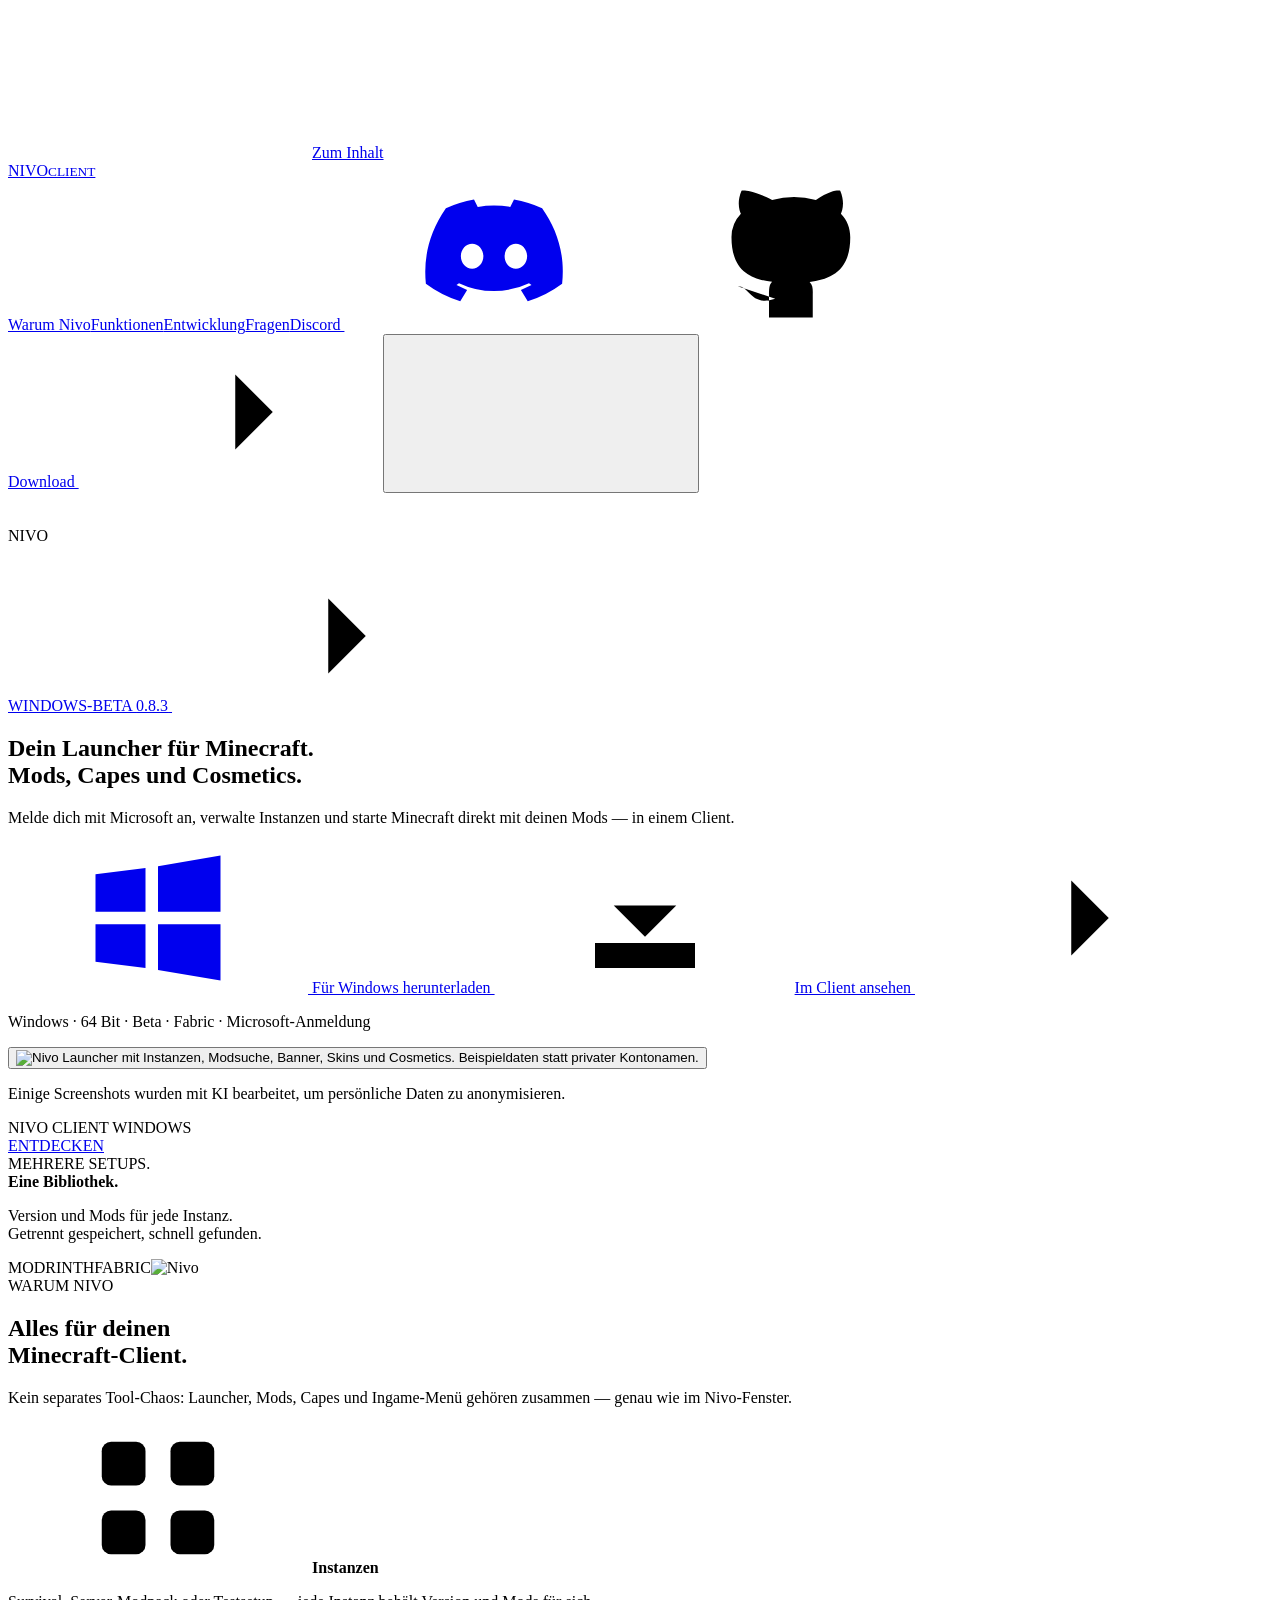
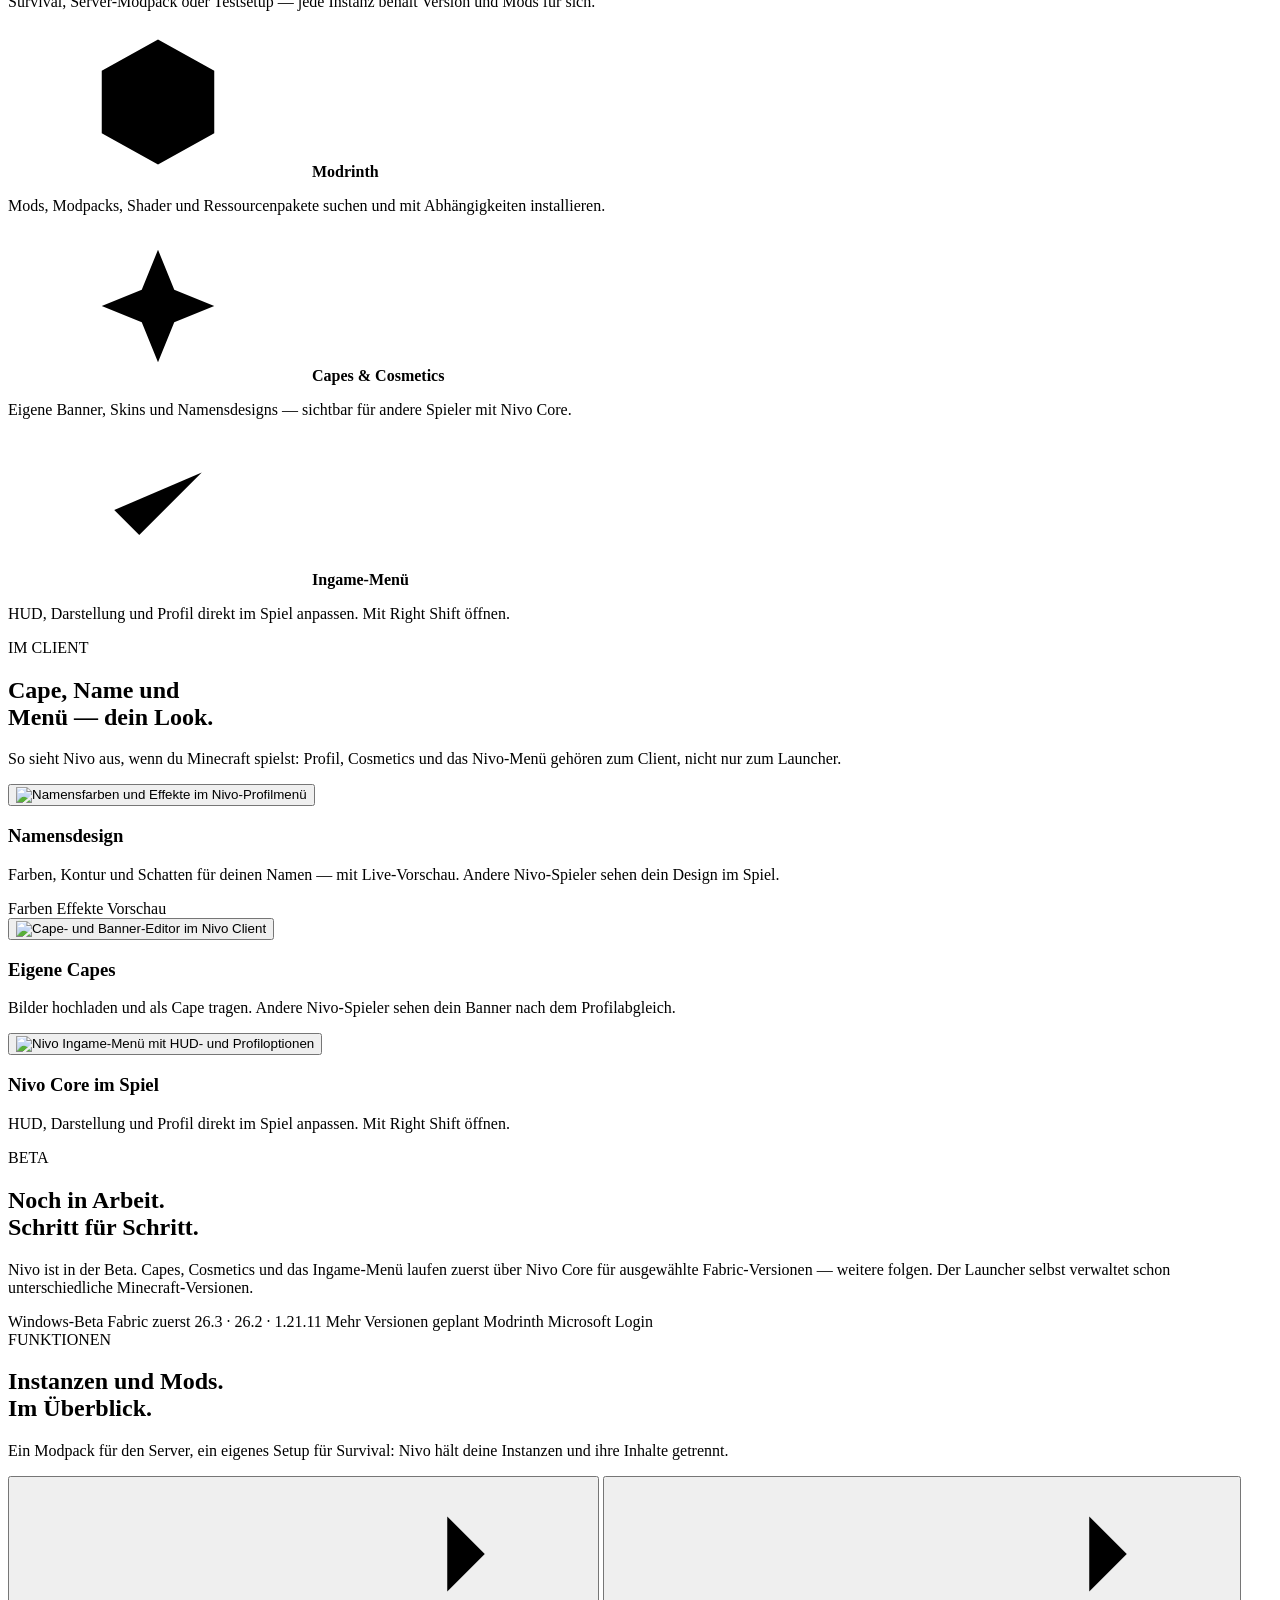
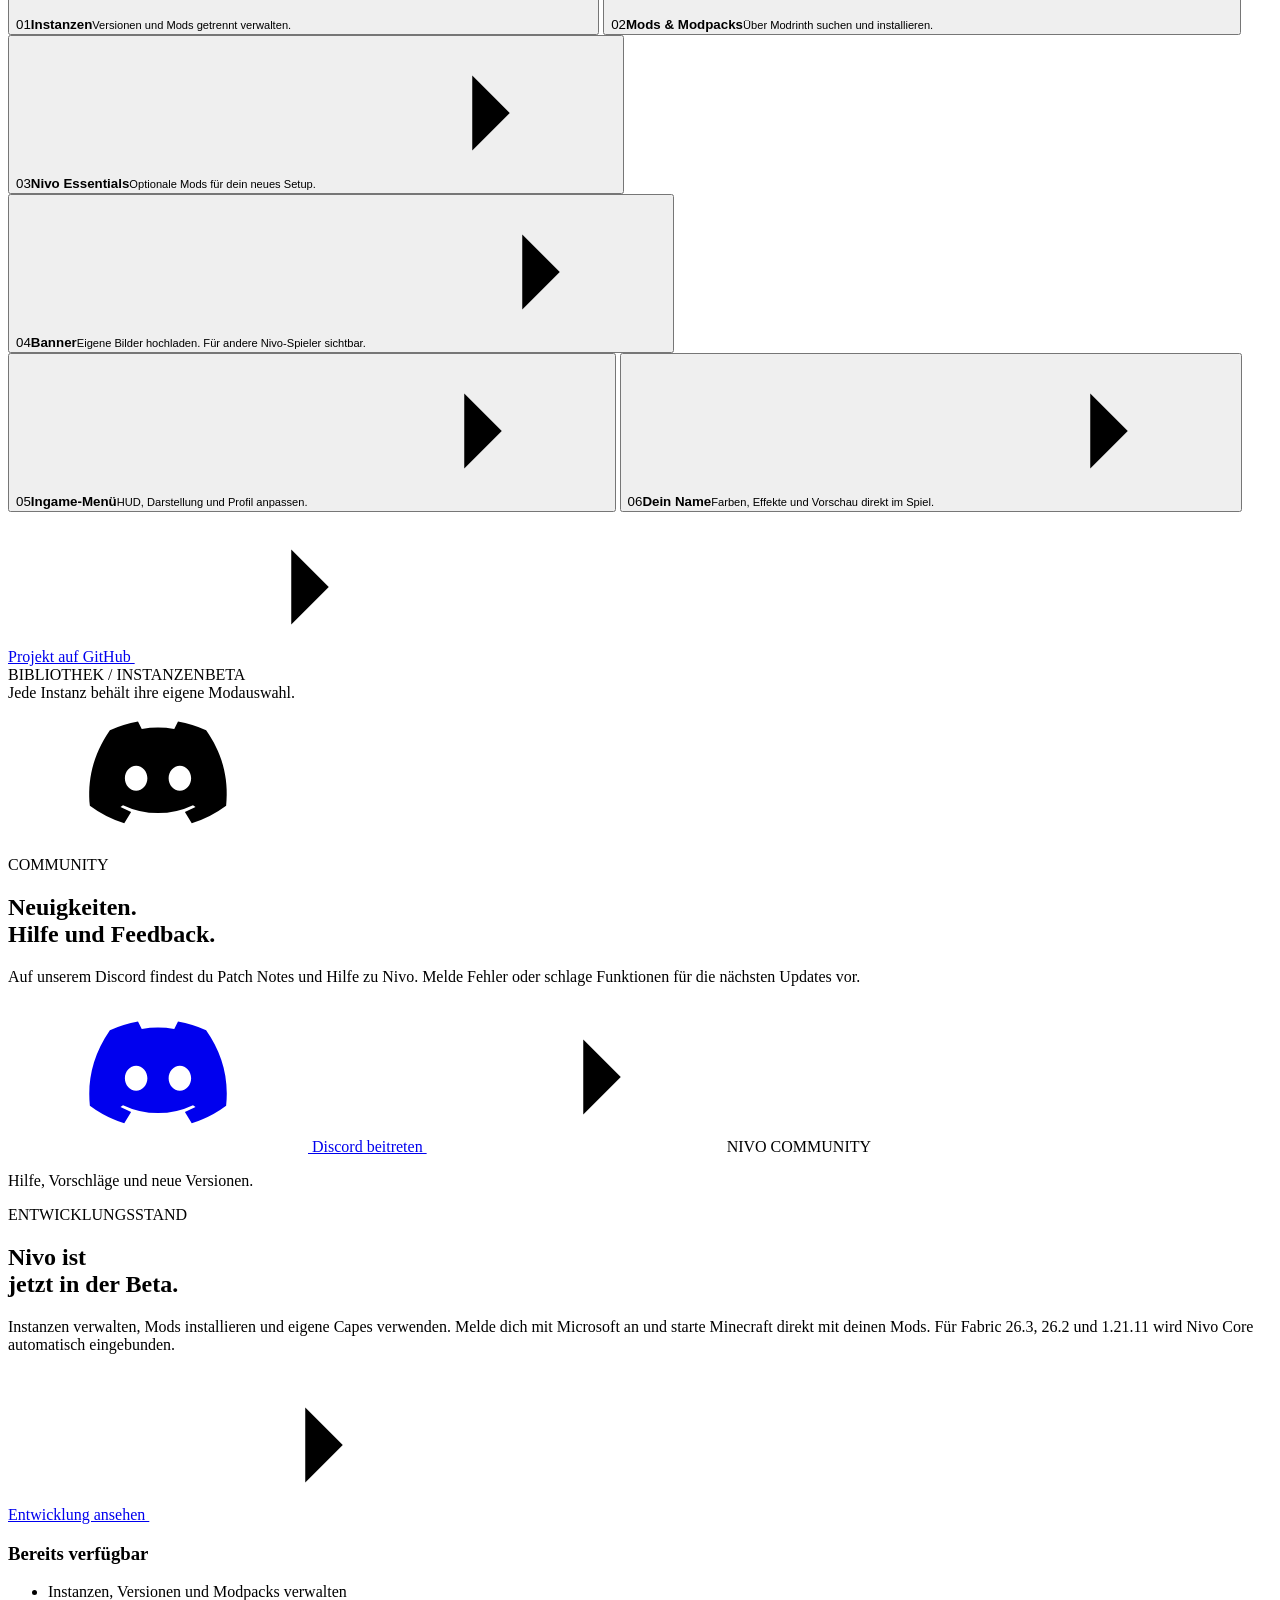
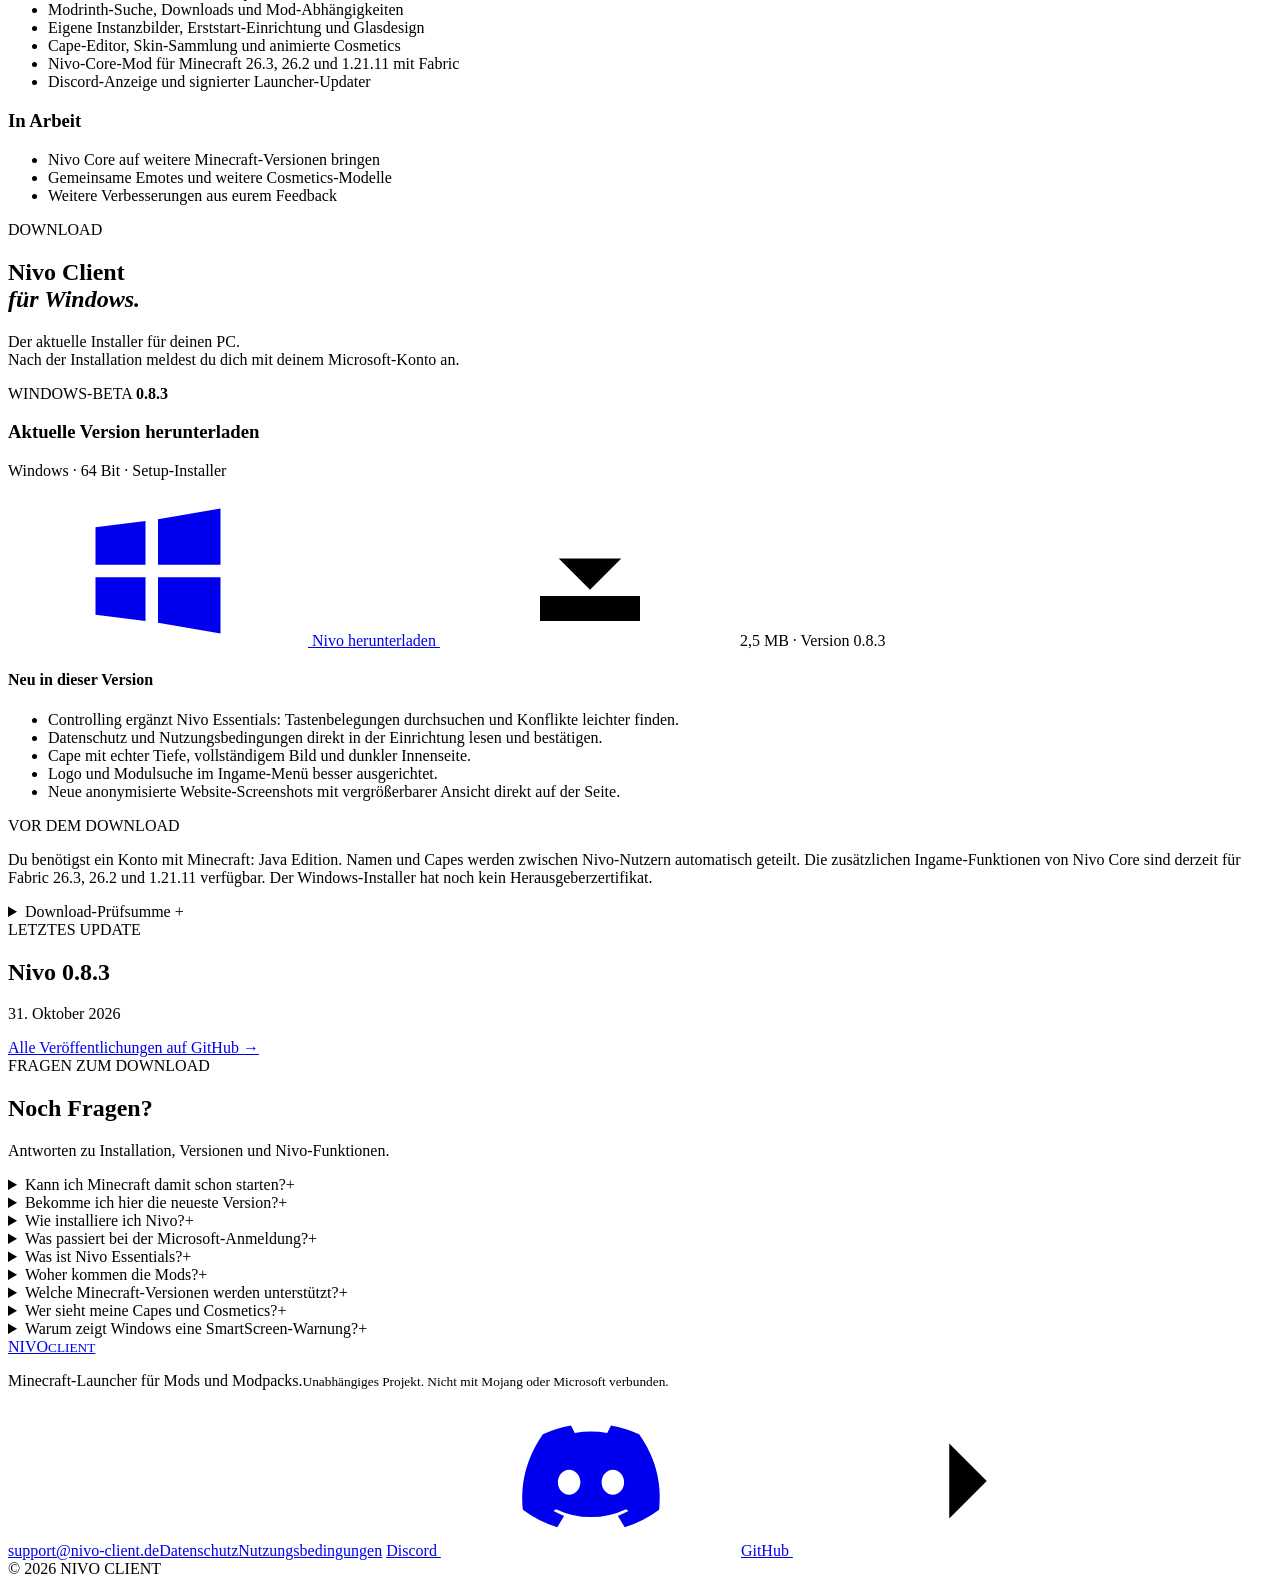
==== website/index.html @ 27303582 "Prepare Nivo 0.8.3 and update renamed GitHub connections" ====
<!DOCTYPE html><html lang="de"><head>
    <meta charset="utf-8">
    <meta name="viewport" content="width=device-width, initial-scale=1">
    <meta name="theme-color" content="#0b0d12">
    <title>Nivo Client – Kostenloser Minecraft Launcher</title>
    <link rel="canonical" href="https://nivo-client.de/">
    <meta property="og:url" content="https://nivo-client.de/">
    <meta name="description" content="Minecraft starten. Mods, Capes und Cosmetics in einem Client. Lade die aktuelle Windows-Beta von Nivo Client herunter.">
    <meta property="og:title" content="Nivo Client – Kostenloser Minecraft Launcher">
    <meta property="og:description" content="Instanzen, Mods, Capes und Cosmetics in einer Desktop-App. Minecraft direkt starten und dein Profil anpassen.">
    <meta property="og:type" content="website">
    <meta property="og:site_name" content="Nivo Client">
    <script type="application/ld+json">{"@context": "https://schema.org", "@type": "WebSite", "name": "Nivo Client", "alternateName": "Nivo", "url": "https://nivo-client.de/"}</script>
    <link rel="icon" href="/assets/favicon.png" type="image/png" sizes="96x96">
    <link rel="apple-touch-icon" href="/assets/apple-touch-icon.png">
    <link rel="stylesheet" href="/style.css?v=themefix-20261104-2">
    <link rel="stylesheet" href="/community.css?v=themefix-20261104-2">
    <script src="/app.js?v=themefix-20261104-2" defer=""></script>
    <link rel="stylesheet" href="/nivo.css?v=themefix-20261104-2">
  </head>
  <body>
    <svg class="svg-definitions" xmlns="http://www.w3.org/2000/svg" aria-hidden="true">
      <defs>
        <symbol id="i-arrow" viewBox="0 0 24 24">
          <path d="M5 12h14m-6-6 6 6-6 6"></path>
        </symbol>
        <symbol id="i-download" viewBox="0 0 24 24">
          <path d="M12 3v12m-5-5 5 5 5-5M4 16v4h16v-4"></path>
        </symbol>
        <symbol id="i-grid" viewBox="0 0 24 24">
          <rect x="3" y="3" width="7" height="7" rx="1.5"></rect>
          <rect x="14" y="3" width="7" height="7" rx="1.5"></rect>
          <rect x="3" y="14" width="7" height="7" rx="1.5"></rect>
          <rect x="14" y="14" width="7" height="7" rx="1.5"></rect>
        </symbol>
        <symbol id="i-cube" viewBox="0 0 24 24">
          <path d="m12 2 9 5v10l-9 5-9-5V7l9-5Zm0 10L3 7m9 5 9-5m-9 5v10M7 4.8l9 5.2"></path>
        </symbol>
        <symbol id="i-spark" viewBox="0 0 24 24">
          <path d="m12 3 2.6 6.4L21 12l-6.4 2.6L12 21l-2.6-6.4L3 12l6.4-2.6L12 3Z"></path>
        </symbol>
        <symbol id="i-check" viewBox="0 0 24 24">
          <path d="m5 12 4 4L19 6"></path>
        </symbol>
        <symbol id="i-copy" viewBox="0 0 24 24">
          <rect x="8" y="8" width="12" height="13" rx="2"></rect>
          <path d="M16 8V3H3v13h5"></path>
        </symbol>
        <symbol id="i-github" viewBox="0 0 24 24">
          <path d="M9 19c-4 1.3-4-2-6-2m12 5v-3.4c0-1 .1-1.7-.5-2.3 3.2-.4 6.5-1.6 6.5-7.1 0-1.5-.5-2.8-1.5-3.8.2-.4.7-1.8-.1-3.7 0 0-1.2-.4-3.9 1.5a13 13 0 0 0-7 0C4.8 1.3 3.6 1.7 3.6 1.7c-.8 1.9-.3 3.3-.1 3.7A5.4 5.4 0 0 0 2 9.2c0 5.5 3.3 6.7 6.5 7.1-.5.5-.5 1.2-.5 2.3V22"></path>
        </symbol>
        <symbol id="i-windows" viewBox="0 0 24 24">
          <path d="m2 5 8-1v7H2V5Zm10-1.3L22 2v9H12V3.7ZM2 13h8v7l-8-1v-6Zm10 0h10v9l-10-1.7V13Z" fill="currentColor" stroke="none"></path>
        </symbol>
        <symbol id="i-community" viewBox="0 0 24 24"><path fill="currentColor" stroke="none" d="M19.7 4.5a18.4 18.4 0 0 0-4.5-1.4l-.6 1.2a16.8 16.8 0 0 0-5.2 0l-.6-1.2a18.3 18.3 0 0 0-4.5 1.4C1.5 8.6.7 12.6 1.1 16.6a18 18 0 0 0 5.5 2.8l1.1-1.8-1.7-.8.4-.3a13 13 0 0 0 11.2 0l.4.3-1.7.8 1.1 1.8a18 18 0 0 0 5.5-2.8c.5-4.7-.8-8.7-3.2-12.1ZM8.5 14.2c-1 0-1.8-.9-1.8-2s.8-2 1.8-2 1.8.9 1.8 2-.8 2-1.8 2Zm7 0c-1 0-1.8-.9-1.8-2s.8-2 1.8-2 1.8.9 1.8 2-.8 2-1.8 2Z"></path></symbol>
        <symbol id="i-menu" viewBox="0 0 24 24">
          <path d="M4 6h16M4 12h16M4 18h16"></path>
        </symbol>
      </defs>
    </svg>
    <a class="skip-link" href="#main">Zum Inhalt</a>
    <header class="nav-shell">
      <nav class="nav" aria-label="Hauptnavigation">
        <a href="#" class="brand" aria-label="Nivo Client Startseite"><img src="/assets/nivo.svg" alt=""><span>NIVO<small>CLIENT</small></span></a>
        <div class="nav-links" id="nav-links">
          <a href="#warum">Warum Nivo</a><a href="#einblicke">Funktionen</a><a href="#entwicklung">Entwicklung</a><a href="#fragen">Fragen</a><a class="discord-nav" href="https://discord.gg/YBmWn3EeKz" target="_blank" rel="noreferrer">Discord <svg><use href="#i-community"></use></svg></a><a class="github-nav" href="https://github.com/Jonas-404x/Nivo-Client" target="_blank" rel="noreferrer" aria-label="Nivo auf GitHub"><svg><use href="#i-github"></use></svg></a>
        </div>
        <a class="nav-download" href="#download">Download <svg><use href="#i-arrow"></use></svg></a>
        <button class="menu-toggle" aria-label="Menü öffnen" aria-expanded="false" aria-controls="nav-links">
          <svg><use href="#i-menu"></use></svg>
        </button>
      </nav>
    </header>
    <main id="main">
      <section class="hero" aria-labelledby="hero-title">
        <div class="hero-landscape" aria-hidden="true">
          <img src="/assets/alpine-dusk.webp" alt="" fetchpriority="high">
        </div>
        <div class="hero-grid wrap">
          <div class="hero-copy">
            <p class="hero-brand" aria-hidden="true"><img src="/assets/nivo.svg" alt=""><span>NIVO</span></p>
            <a class="eyebrow release-link" href="#entwicklung"><span class="live-dot"></span> WINDOWS-BETA
              <span class="eyebrow-divider"></span>
              <span data-release-version="">0.8.3</span>
              <svg><use href="#i-arrow"></use></svg></a>
            <h1 id="hero-title">
              Dein Launcher für Minecraft.<br><span>Mods, Capes und Cosmetics.</span>
            </h1>
            <p class="hero-description">
              Melde dich mit Microsoft an, verwalte Instanzen und starte Minecraft
              direkt mit deinen Mods — in einem Client.
            </p>
            <div class="hero-actions">
              <a class="button primary" href="/downloads/Nivo-Client-Setup.exe" download=""><svg><use href="#i-windows"></use></svg> Für Windows
                herunterladen <svg><use href="#i-download"></use></svg></a><a class="text-link" href="#client">Im Client ansehen <svg><use href="#i-arrow"></use></svg></a>
            </div>
            <p class="hero-note">
              Windows · 64 Bit ·
              <span>Beta · Fabric · Microsoft-Anmeldung</span>
            </p>
          </div>
          <div class="product-stage">
            <button type="button" class="product-screenshot" data-enlarge="" aria-label="Launcher-Screenshot vergrößern"><img src="/assets/launcher-overview-081.png" alt="Nivo Launcher mit Instanzen, Modsuche, Banner, Skins und Cosmetics. Beispieldaten statt privater Kontonamen." width="1536" height="1024" fetchpriority="high"></button>
            <p class="image-disclosure">Einige Screenshots wurden mit KI bearbeitet, um persönliche Daten zu anonymisieren.</p>
            <div class="stage-caption">
              <span></span> NIVO CLIENT <span>WINDOWS</span>
            </div>
          </div>
        </div>
        <a class="scroll-cue" href="#warum" aria-label="Mehr über Nivo erfahren"><span></span> ENTDECKEN</a>
      </section>

      <section class="intro-strip wrap" aria-label="Nivo auf einen Blick">
        <span>MEHRERE SETUPS.<br><strong>Eine Bibliothek.</strong></span>
        <p>
          Version und Mods für jede Instanz.<br>Getrennt gespeichert, schnell
          gefunden.
        </p>
        <div class="strip-brands">
          <span>MODRINTH</span><i></i><span>FABRIC</span><i></i><img src="/assets/nivo.svg" alt="Nivo">
        </div>
      </section>

      <section class="why-section wrap" id="warum" aria-labelledby="why-title">
        <div class="section-heading">
          <span class="section-kicker">WARUM NIVO</span>
          <h2 id="why-title">Alles für deinen<br><span>Minecraft-Client.</span></h2>
          <p>
            Kein separates Tool-Chaos: Launcher, Mods, Capes und Ingame-Menü
            gehören zusammen — genau wie im Nivo-Fenster.
          </p>
        </div>
        <div class="why-grid">
          <article class="why-card">
            <svg><use href="#i-grid"></use></svg>
            <strong>Instanzen</strong>
            <p>Survival, Server-Modpack oder Testsetup — jede Instanz behält Version und Mods für sich.</p>
          </article>
          <article class="why-card">
            <svg><use href="#i-cube"></use></svg>
            <strong>Modrinth</strong>
            <p>Mods, Modpacks, Shader und Ressourcenpakete suchen und mit Abhängigkeiten installieren.</p>
          </article>
          <article class="why-card">
            <svg><use href="#i-spark"></use></svg>
            <strong>Capes &amp; Cosmetics</strong>
            <p>Eigene Banner, Skins und Namensdesigns — sichtbar für andere Spieler mit Nivo Core.</p>
          </article>
          <article class="why-card">
            <svg><use href="#i-check"></use></svg>
            <strong>Ingame-Menü</strong>
            <p>HUD, Darstellung und Profil direkt im Spiel anpassen. Mit Right Shift öffnen.</p>
          </article>
        </div>
      </section>

      <section class="identity-section wrap" id="client" aria-labelledby="identity-title">
        <div class="section-heading">
          <span class="section-kicker">IM CLIENT</span>
          <h2 id="identity-title">Cape, Name und<br><span>Menü — dein Look.</span></h2>
          <p>
            So sieht Nivo aus, wenn du Minecraft spielst: Profil, Cosmetics und
            das Nivo-Menü gehören zum Client, nicht nur zum Launcher.
          </p>
        </div>
        <div class="identity-grid">
          <article class="identity-main">
            <button type="button" data-enlarge aria-label="Namensdesign-Screenshot vergrößern">
              <img src="/assets/profile-082.png" alt="Namensfarben und Effekte im Nivo-Profilmenü" width="1671" height="941" loading="lazy">
            </button>
            <div class="identity-copy">
              <h3>Namensdesign</h3>
              <p>Farben, Kontur und Schatten für deinen Namen — mit Live-Vorschau. Andere Nivo-Spieler sehen dein Design im Spiel.</p>
              <div class="identity-tags">
                <span class="pill">Farben</span>
                <span class="pill">Effekte</span>
                <span class="pill">Vorschau</span>
              </div>
            </div>
          </article>
          <div class="identity-side">
            <article class="identity-tile">
              <button type="button" data-enlarge aria-label="Banner-Screenshot vergrößern">
                <img src="/assets/banner-082.png" alt="Cape- und Banner-Editor im Nivo Client" width="1530" height="1028" loading="lazy">
              </button>
              <div class="identity-copy">
                <h3>Eigene Capes</h3>
                <p>Bilder hochladen und als Cape tragen. Andere Nivo-Spieler sehen dein Banner nach dem Profilabgleich.</p>
              </div>
            </article>
            <article class="identity-tile">
              <button type="button" data-enlarge aria-label="Ingame-Menü vergrößern">
                <img src="/assets/ingame-082.png" alt="Nivo Ingame-Menü mit HUD- und Profiloptionen" width="2550" height="1436" loading="lazy">
              </button>
              <div class="identity-copy">
                <h3>Nivo Core im Spiel</h3>
                <p>HUD, Darstellung und Profil direkt im Spiel anpassen. Mit Right Shift öffnen.</p>
              </div>
            </article>
          </div>
        </div>
      </section>

      <section class="versions-section wrap" id="versionen" aria-labelledby="versions-title">
        <div class="versions-panel">
          <div>
            <span class="section-kicker">BETA</span>
            <h2 id="versions-title">Noch in Arbeit.<br><span>Schritt für Schritt.</span></h2>
            <p>
              Nivo ist in der Beta. Capes, Cosmetics und das Ingame-Menü laufen
              zuerst über Nivo Core für ausgewählte Fabric-Versionen — weitere
              folgen. Der Launcher selbst verwaltet schon unterschiedliche Minecraft-Versionen.
            </p>
          </div>
          <div class="version-pills" aria-label="Aktueller Stand">
            <span class="pill">Windows-Beta</span>
            <span class="pill">Fabric zuerst</span>
            <span class="pill">26.3 · 26.2 · 1.21.11</span>
            <span class="pill">Mehr Versionen geplant</span>
            <span class="pill">Modrinth</span>
            <span class="pill">Microsoft Login</span>
          </div>
        </div>
      </section>

      <section class="feature-section wrap" id="einblicke" aria-labelledby="feature-title">
        <div class="section-heading">
          <span class="section-kicker">FUNKTIONEN</span>
          <h2 id="feature-title">
            Instanzen und Mods.<br><span>Im Überblick.</span>
          </h2>
          <p>
            Ein Modpack für den Server, ein eigenes Setup für Survival: Nivo
            hält deine Instanzen und ihre Inhalte getrennt.
          </p>
        </div>
        <div class="feature-workspace">
          <div class="feature-controls" role="tablist" aria-label="Nivo-Funktionen">
            <button class="feature-tab active" role="tab" aria-selected="true" id="tab-instances" aria-controls="feature-panel" data-feature="instances">
              <span class="feature-number">01</span><span><strong>Instanzen</strong><small>Versionen und Mods getrennt verwalten.</small></span><svg><use href="#i-arrow"></use></svg>
            </button>
            <button class="feature-tab" role="tab" aria-selected="false" tabindex="-1" id="tab-mods" aria-controls="feature-panel" data-feature="mods">
              <span class="feature-number">02</span><span><strong>Mods &amp; Modpacks</strong><small>Über Modrinth suchen und installieren.</small></span><svg><use href="#i-arrow"></use></svg>
            </button>
            <button class="feature-tab" role="tab" aria-selected="false" tabindex="-1" id="tab-essentials" aria-controls="feature-panel" data-feature="essentials">
              <span class="feature-number">03</span><span><strong>Nivo Essentials</strong><small>Optionale Mods für dein neues Setup.</small></span><svg><use href="#i-arrow"></use></svg>
            </button>
            <button class="feature-tab" role="tab" aria-selected="false" tabindex="-1" id="tab-banners" aria-controls="feature-panel" data-feature="banners"><span class="feature-number">04</span><span><strong>Banner</strong><small>Eigene Bilder hochladen. Für andere Nivo-Spieler sichtbar.</small></span><svg><use href="#i-arrow"></use></svg></button>
            <button class="feature-tab" role="tab" aria-selected="false" tabindex="-1" id="tab-ingame" aria-controls="feature-panel" data-feature="ingame"><span class="feature-number">05</span><span><strong>Ingame-Menü</strong><small>HUD, Darstellung und Profil anpassen.</small></span><svg><use href="#i-arrow"></use></svg></button>
            <button class="feature-tab" role="tab" aria-selected="false" tabindex="-1" id="tab-profile" aria-controls="feature-panel" data-feature="profile"><span class="feature-number">06</span><span><strong>Dein Name</strong><small>Farben, Effekte und Vorschau direkt im Spiel.</small></span><svg><use href="#i-arrow"></use></svg></button>
            <a class="text-link feature-github" href="https://github.com/Jonas-404x/Nivo-Client" target="_blank" rel="noreferrer">Projekt auf GitHub <svg><use href="#i-arrow"></use></svg></a>
          </div>
          <div class="feature-panel" id="feature-panel" role="tabpanel" aria-labelledby="tab-instances" tabindex="0">
            <div class="panel-top">
              <span class="live-dot"></span><span id="panel-breadcrumb">BIBLIOTHEK / INSTANZEN</span><span class="panel-tag">BETA</span>
            </div>
            <div class="panel-content" id="panel-content"></div>
            <div class="panel-footer">
              <span class="status-dot"></span><span id="panel-footer-text">Jede Instanz behält ihre eigene Modauswahl.</span><img src="/assets/nivo.svg" alt="">
            </div>
          </div>
        </div>
      </section>

      <section class="community wrap" id="community" aria-labelledby="community-title">
        <div class="community-orbit" aria-hidden="true">
          <svg><use href="#i-community"></use></svg><span></span><i></i>
        </div>
        <div class="community-copy">
          <span class="section-kicker">COMMUNITY</span>
          <h2 id="community-title">
            Neuigkeiten.<br><span>Hilfe und Feedback.</span>
          </h2>
          <p>
            Auf unserem Discord findest du Patch Notes und Hilfe zu Nivo.
            Melde Fehler oder schlage Funktionen für die nächsten Updates vor.
          </p>
        </div>
        <div class="community-actions">
          <a class="button primary discord-cta" href="https://discord.gg/YBmWn3EeKz" target="_blank" rel="noreferrer"><svg><use href="#i-community"></use></svg> Discord beitreten
            <svg><use href="#i-arrow"></use></svg></a><span>NIVO COMMUNITY</span>
          <p>Hilfe, Vorschläge und neue Versionen.</p>
        </div>
      </section>

      <section class="development wrap" id="entwicklung" aria-labelledby="development-title">
        <div class="development-intro">
          <span class="section-kicker">ENTWICKLUNGSSTAND</span>
          <h2 id="development-title">
            Nivo ist<br><span>jetzt in der Beta.</span>
          </h2>
          <p>
            Instanzen verwalten, Mods installieren und eigene Capes verwenden.
            Melde dich mit Microsoft an und starte Minecraft direkt mit deinen Mods.
            Für Fabric 26.3, 26.2 und 1.21.11 wird Nivo Core automatisch eingebunden.
          </p>
          <a class="text-link" href="https://github.com/Jonas-404x/Nivo-Client" target="_blank" rel="noreferrer">Entwicklung ansehen <svg><use href="#i-arrow"></use></svg></a>
        </div>
        <div class="development-status">
          <div class="status-group">
            <h3><span class="status-dot"></span> Bereits verfügbar</h3>
            <ul>
              <li>Instanzen, Versionen und Modpacks verwalten</li>
              <li>Modrinth-Suche, Downloads und Mod-Abhängigkeiten</li>
              <li>Eigene Instanzbilder, Erststart-Einrichtung und Glasdesign</li>
              <li>Cape-Editor, Skin-Sammlung und animierte Cosmetics</li>
              <li>Nivo-Core-Mod für Minecraft 26.3, 26.2 und 1.21.11 mit Fabric</li>
              <li>Discord-Anzeige und signierter Launcher-Updater</li>
            </ul>
          </div>
          <div class="status-group upcoming">
            <h3><span class="pending-dot"></span> In Arbeit</h3>
            <ul>
              <li>Nivo Core auf weitere Minecraft-Versionen bringen</li>
              <li>Gemeinsame Emotes und weitere Cosmetics-Modelle</li>
              <li>Weitere Verbesserungen aus eurem Feedback</li>
            </ul>
          </div>
        </div>
      </section>

      <section class="download-section wrap" id="download" aria-labelledby="download-title">
        <div class="download-backdrop" aria-hidden="true"></div>
        <div class="download-copy">
          <img src="/assets/nivo.svg" alt="" class="download-mark"><span class="section-kicker">DOWNLOAD</span>
          <h2 id="download-title">Nivo Client<br><em>für Windows.</em></h2>
          <p>
            Der aktuelle Installer für deinen PC.<br>Nach der Installation
            meldest du dich mit deinem Microsoft-Konto an.
          </p>
        </div>
        <div class="download-details">
          <span class="download-release"><span class="live-dot"></span> WINDOWS-BETA
            <b data-release-version="">0.8.3</b></span>
          <h3>Aktuelle Version herunterladen</h3>
          <p>Windows · 64 Bit · Setup-Installer</p>
          <a class="button primary download-main" href="/downloads/Nivo-Client-Setup.exe" download=""><svg><use href="#i-windows"></use></svg> Nivo herunterladen
            <svg><use href="#i-download"></use></svg></a><span class="download-size" id="download-size">2,5 MB · Version 0.8.3</span>
          <div class="release-highlights">
            <h4>Neu in dieser Version</h4>
            <ul id="release-highlights"><li>Controlling ergänzt Nivo Essentials: Tastenbelegungen durchsuchen und Konflikte leichter finden.</li><li>Datenschutz und Nutzungsbedingungen direkt in der Einrichtung lesen und bestätigen.</li><li>Cape mit echter Tiefe, vollständigem Bild und dunkler Innenseite.</li><li>Logo und Modulsuche im Ingame-Menü besser ausgerichtet.</li><li>Neue anonymisierte Website-Screenshots mit vergrößerbarer Ansicht direkt auf der Seite.</li></ul>
          </div>
          <div class="alpha-note">
            <span>VOR DEM DOWNLOAD</span>
            <p>
              Du benötigst ein Konto mit Minecraft: Java Edition.
              Namen und Capes werden zwischen Nivo-Nutzern automatisch geteilt.
              Die zusätzlichen Ingame-Funktionen von Nivo Core sind derzeit für Fabric 26.3, 26.2 und 1.21.11 verfügbar.
              Der Windows-Installer hat noch kein Herausgeberzertifikat.
            </p>
          </div>
          <details class="checksum">
            <summary>Download-Prüfsumme <span>+</span></summary>
            <div class="details-body">
              <div class="details-body-inner">
                <p>SHA-256 des unveränderten Installers:</p>
                <code id="checksum-value">Wird geladen …</code><button id="copy-checksum" type="button">
                  <svg><use href="#i-copy"></use></svg> Prüfsumme kopieren</button><span id="copy-status" role="status" aria-live="polite"></span>
              </div>
            </div>
          </details>
        </div>
      </section>

      <section class="release-overview wrap" id="neuigkeiten"><span class="section-kicker">LETZTES UPDATE</span><h2>Nivo <span data-release-version="">0.8.3</span></h2><time id="release-date">31. Oktober 2026</time><ul id="latest-release-notes"></ul><a class="text-link" href="https://github.com/Jonas-404x/Nivo-Client/releases/latest" target="_blank" rel="noreferrer">Alle Veröffentlichungen auf GitHub →</a></section>
      <section class="faq wrap" id="fragen" aria-labelledby="faq-title">
        <div>
          <span class="section-kicker">FRAGEN ZUM DOWNLOAD</span>
          <h2 id="faq-title">Noch Fragen?</h2>
          <p>Antworten zu Installation, Versionen und Nivo-Funktionen.</p>
        </div>
        <div class="faq-list">
          <details>
            <summary>
              Kann ich Minecraft damit schon starten?<span>+</span>
            </summary>
            <div class="details-body"><div class="details-body-inner">
              <p>
                Ja. Melde dich mit deinem Microsoft-Konto an, wähle deine Instanz und klicke auf Spielen.
                Nivo lädt Minecraft, die passende Java-Laufzeit und deine ausgewählten Mods.
                Nivo Core wird bei Fabric 26.3, 26.2 und 1.21.11 automatisch eingebunden und ist kein separater Download.
              </p>
            </div></div>
          </details>
          <details>
            <summary>
              Bekomme ich hier die neueste Version?<span>+</span>
            </summary>
            <div class="details-body"><div class="details-body-inner">
              <p>
                Ja. Der kleine Installationsstarter lädt die aktuelle veröffentlichte Version, prüft ihre Update-Signatur und öffnet den Installationsassistenten. Der Starter selbst bleibt bei normalen Updates unverändert. Bereits installierte Launcher aktualisieren sich über den App-Updater.
              </p>
            </div></div>
          </details>
          <details>
            <summary>Wie installiere ich Nivo?<span>+</span></summary>
            <div class="details-body"><div class="details-body-inner">
              <p>
                Lade den Windows-Installer herunter und öffne die Setup-Datei. Der
                Assistent führt dich durch die Installation. Melde dich danach mit
                deinem Microsoft-Konto an und starte deine erste Instanz.
              </p>
            </div></div>
          </details>
          <details>
            <summary>
              Was passiert bei der Microsoft-Anmeldung?<span>+</span>
            </summary>
            <div class="details-body"><div class="details-body-inner">
              <p>
                Nivo öffnet die offizielle Microsoft-Seite im Browser. Dein
                Passwort gibst du ausschließlich dort ein. Die App ist
                von Minecraft für den API-Zugriff freigegeben. Nivo prüft dein
                Java-Profil und bewahrt die Anmeldung in der Windows-Anmeldeinformationsverwaltung auf.
              </p>
            </div></div>
          </details>
          <details>
            <summary>Was ist Nivo Essentials?<span>+</span></summary>
            <div class="details-body"><div class="details-body-inner">
              <p>
                Eine optionale Auswahl aus Performance- und Komfortmods, darunter
                Sodium, Iris, Lithium und Fabric API. Bei der Instanzerstellung
                kannst du das Paket oder einzelne Mods abwählen. Installiert
                werden passende Versionen und ihre erforderlichen Abhängigkeiten.
              </p>
            </div></div>
          </details>
          <details>
            <summary>Woher kommen die Mods?<span>+</span></summary>
            <div class="details-body"><div class="details-body-inner">
              <p>
                Die aktuelle Version nutzt die offizielle Modrinth-API. Du kannst
                Mods, Modpacks, Shader und Ressourcenpakete suchen und
                herunterladen. Die Projekte gehören ihren jeweiligen Entwicklern.
              </p>
            </div></div>
          </details>
          <details><summary>Welche Minecraft-Versionen werden unterstützt?<span>+</span></summary><div class="details-body"><div class="details-body-inner"><p>Der Launcher verwaltet unterschiedliche Minecraft-Versionen. Die zusätzlichen Nivo-Core-Funktionen gibt es aktuell für Fabric 26.3, 26.2 und 1.21.11. Modrinth-Inhalte werden passend zu Version und Modloader gefiltert.</p></div></div></details>
          <details><summary>Wer sieht meine Capes und Cosmetics?<span>+</span></summary><div class="details-body"><div class="details-body-inner"><p>Andere Spieler mit einer passenden Nivo-Core-Version sehen deine synchronisierten Nivo-Capes, Cosmetics und Namensdesigns. Du wählst Capes und Cosmetics im Launcher aus. Ein reiner Vanilla-Client zeigt diese zusätzlichen Designs nicht an.</p></div></div></details>
          <details><summary>Warum zeigt Windows eine SmartScreen-Warnung?<span>+</span></summary><div class="details-body"><div class="details-body-inner"><p>Nivo hat derzeit kein kostenpflichtiges Windows-Herausgeberzertifikat. Windows kann deshalb vor einer unbekannten App warnen; das ist nicht automatisch ein Virenfund. Unser unveränderter Installationsstarter kann über die Zeit Reputation sammeln, eine warnungsfreie Installation ist aber nicht garantiert. Lade Nivo nur über unsere offiziellen Links herunter.</p></div></div></details>
        </div>
      </section>
    </main>
    <footer class="footer wrap">
      <a href="#" class="brand"><img src="/assets/nivo.svg" alt=""><span>NIVO<small>CLIENT</small></span></a>
      <p>
        Minecraft-Launcher für Mods und Modpacks.<small>Unabhängiges Projekt. Nicht mit Mojang oder Microsoft
          verbunden.</small>
      </p>
      <div class="footer-links"><a href="mailto:support@nivo-client.de">support@nivo-client.de</a><a href="/datenschutz.html">Datenschutz</a><a href="/nutzungsbedingungen.html">Nutzungsbedingungen</a>
        <a href="https://discord.gg/YBmWn3EeKz" target="_blank" rel="noreferrer">Discord <svg><use href="#i-community"></use></svg></a><a href="https://github.com/Jonas-404x/Nivo-Client" target="_blank" rel="noreferrer">GitHub <svg><use href="#i-arrow"></use></svg></a>
      </div>
      <span>© 2026 NIVO CLIENT</span>
    </footer>
  

<dialog class="screenshot-lightbox" aria-label="Screenshot in großer Ansicht"><button type="button" class="lightbox-close" aria-label="Große Ansicht schließen">×</button><div class="lightbox-capture"><img alt=""></div><p></p></dialog>

</body></html>
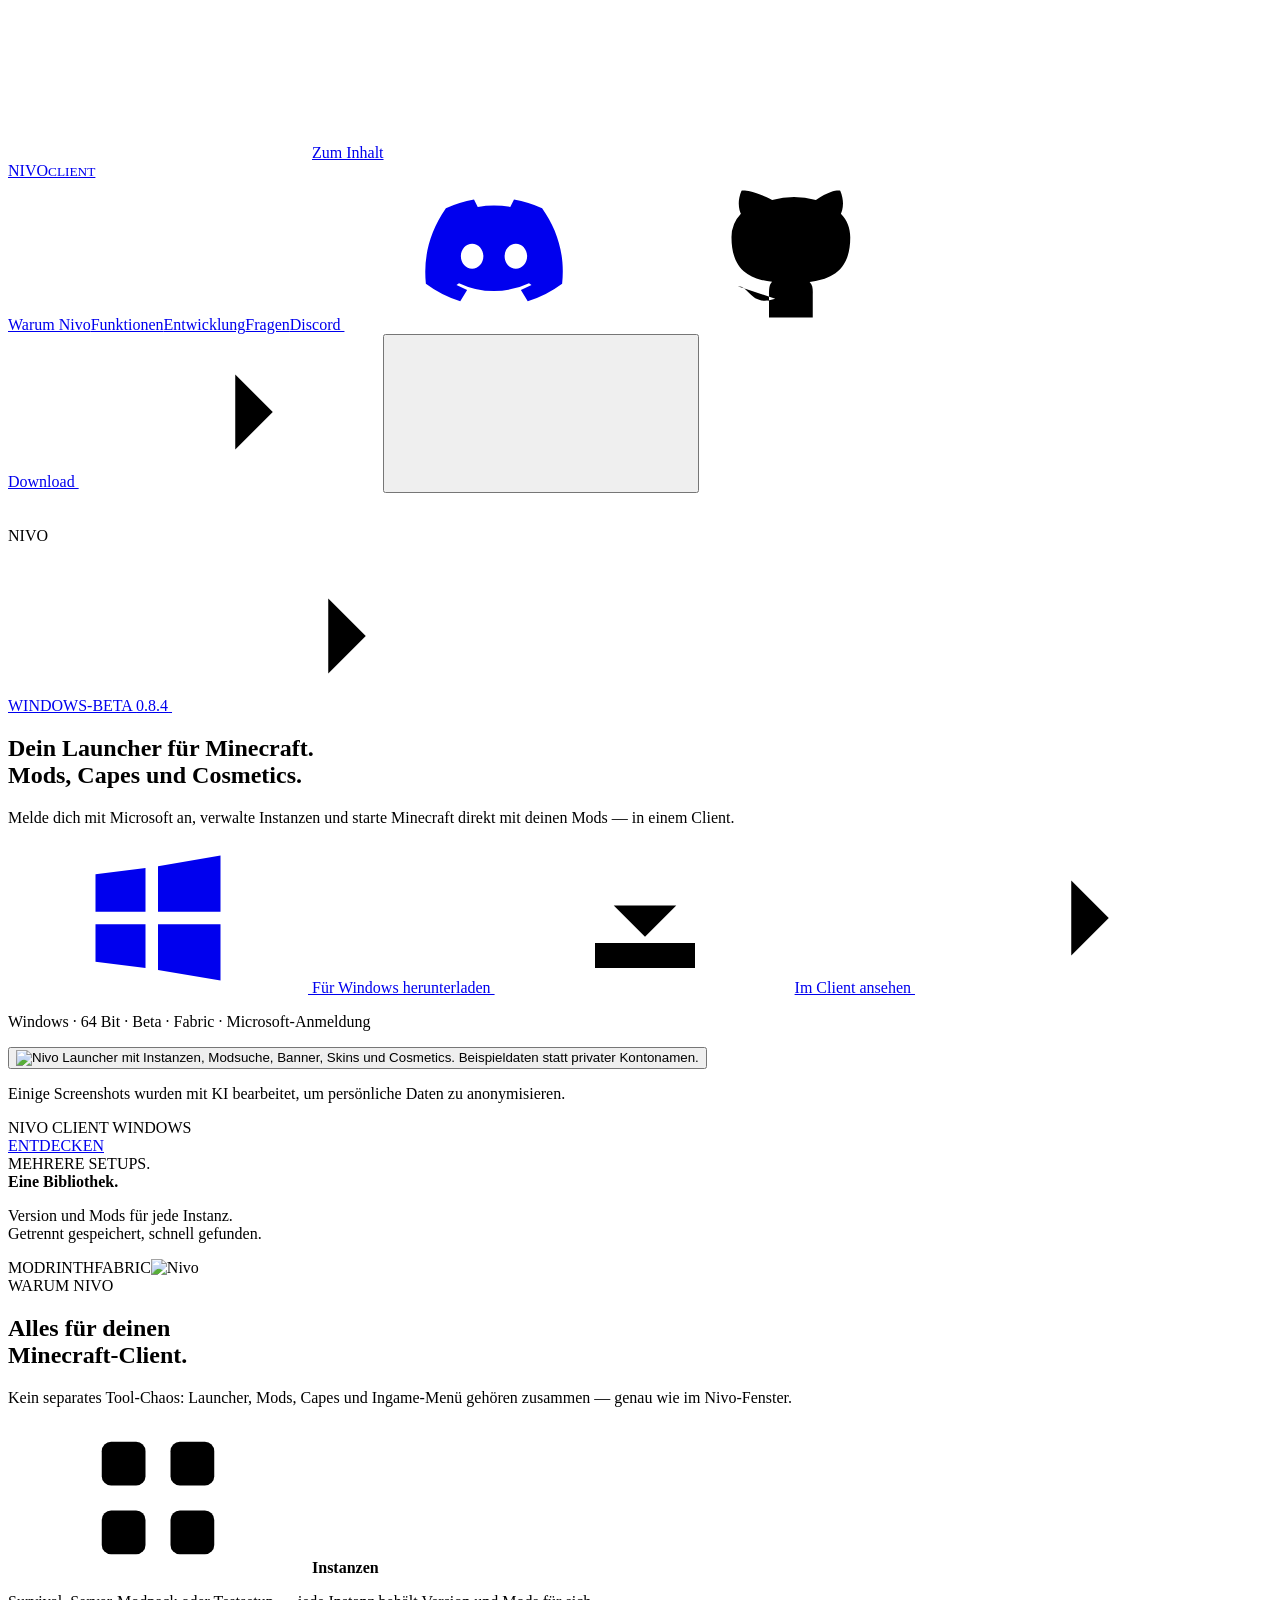
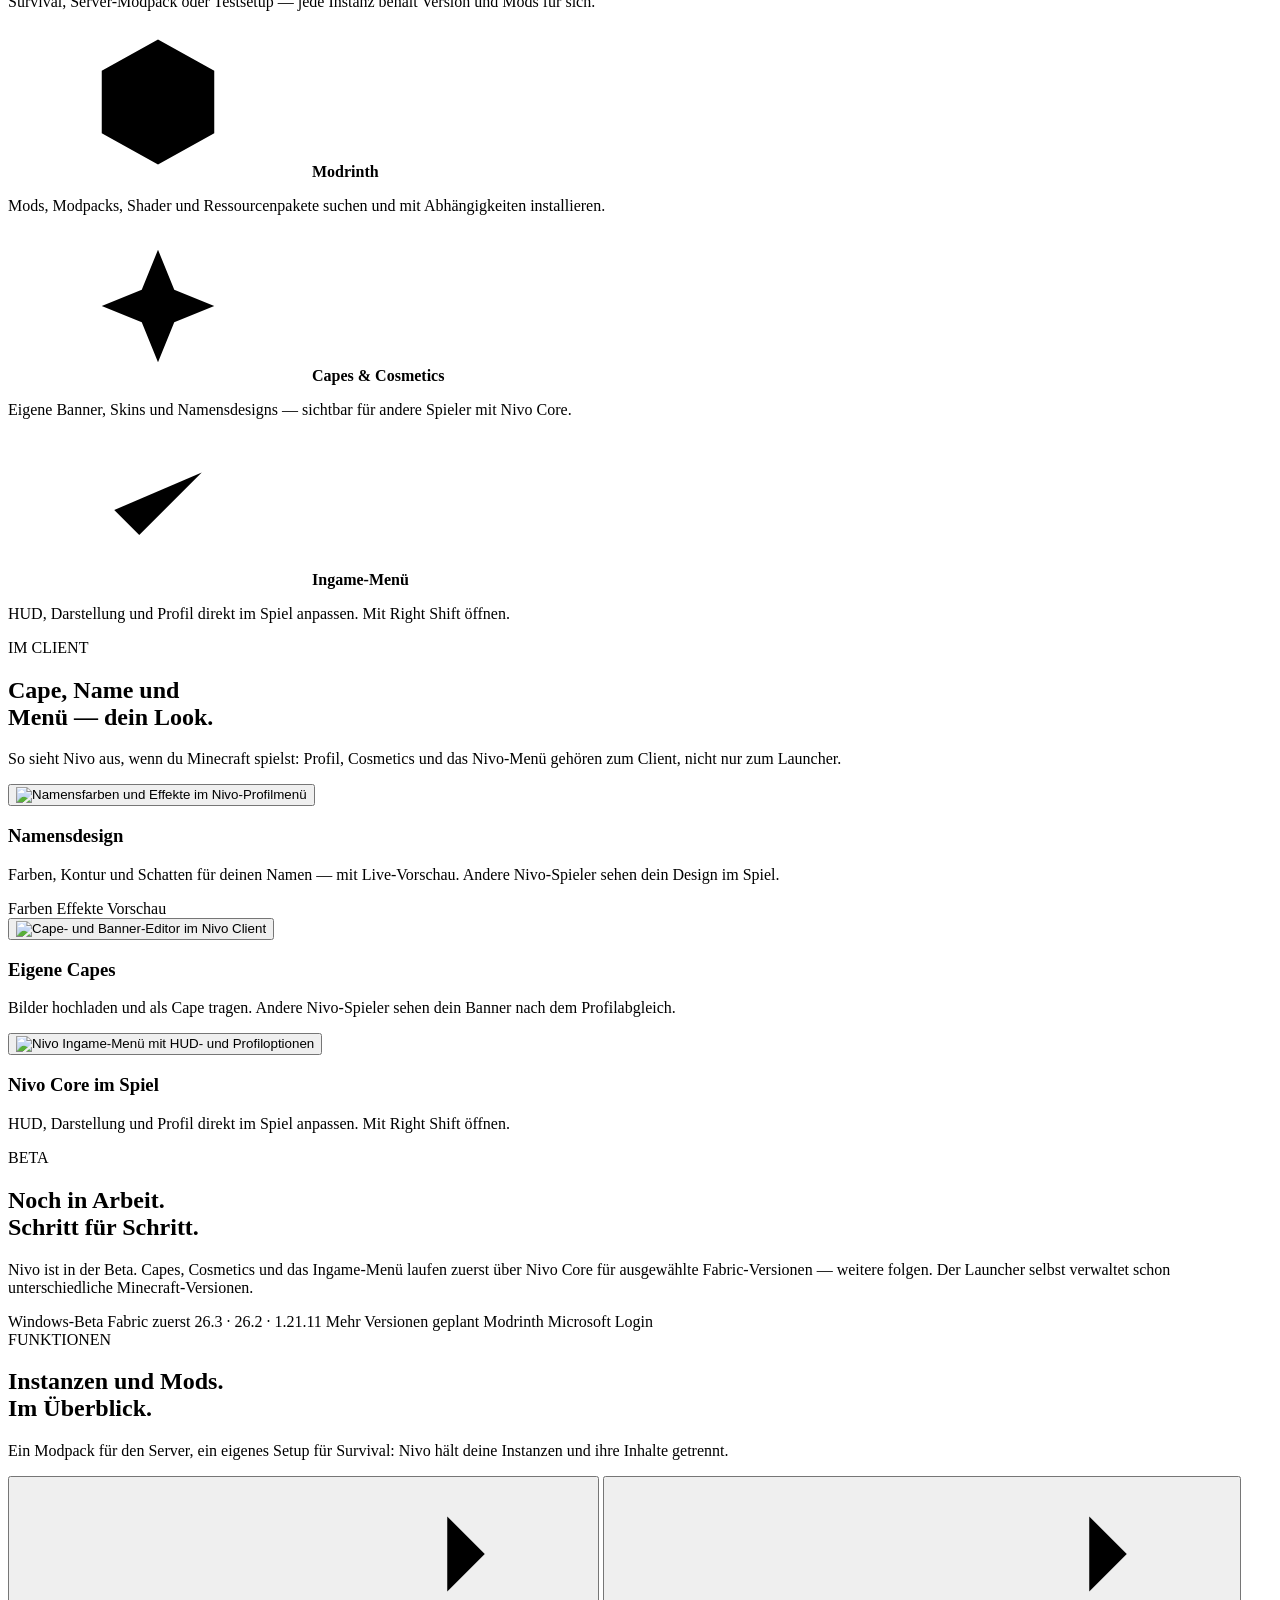
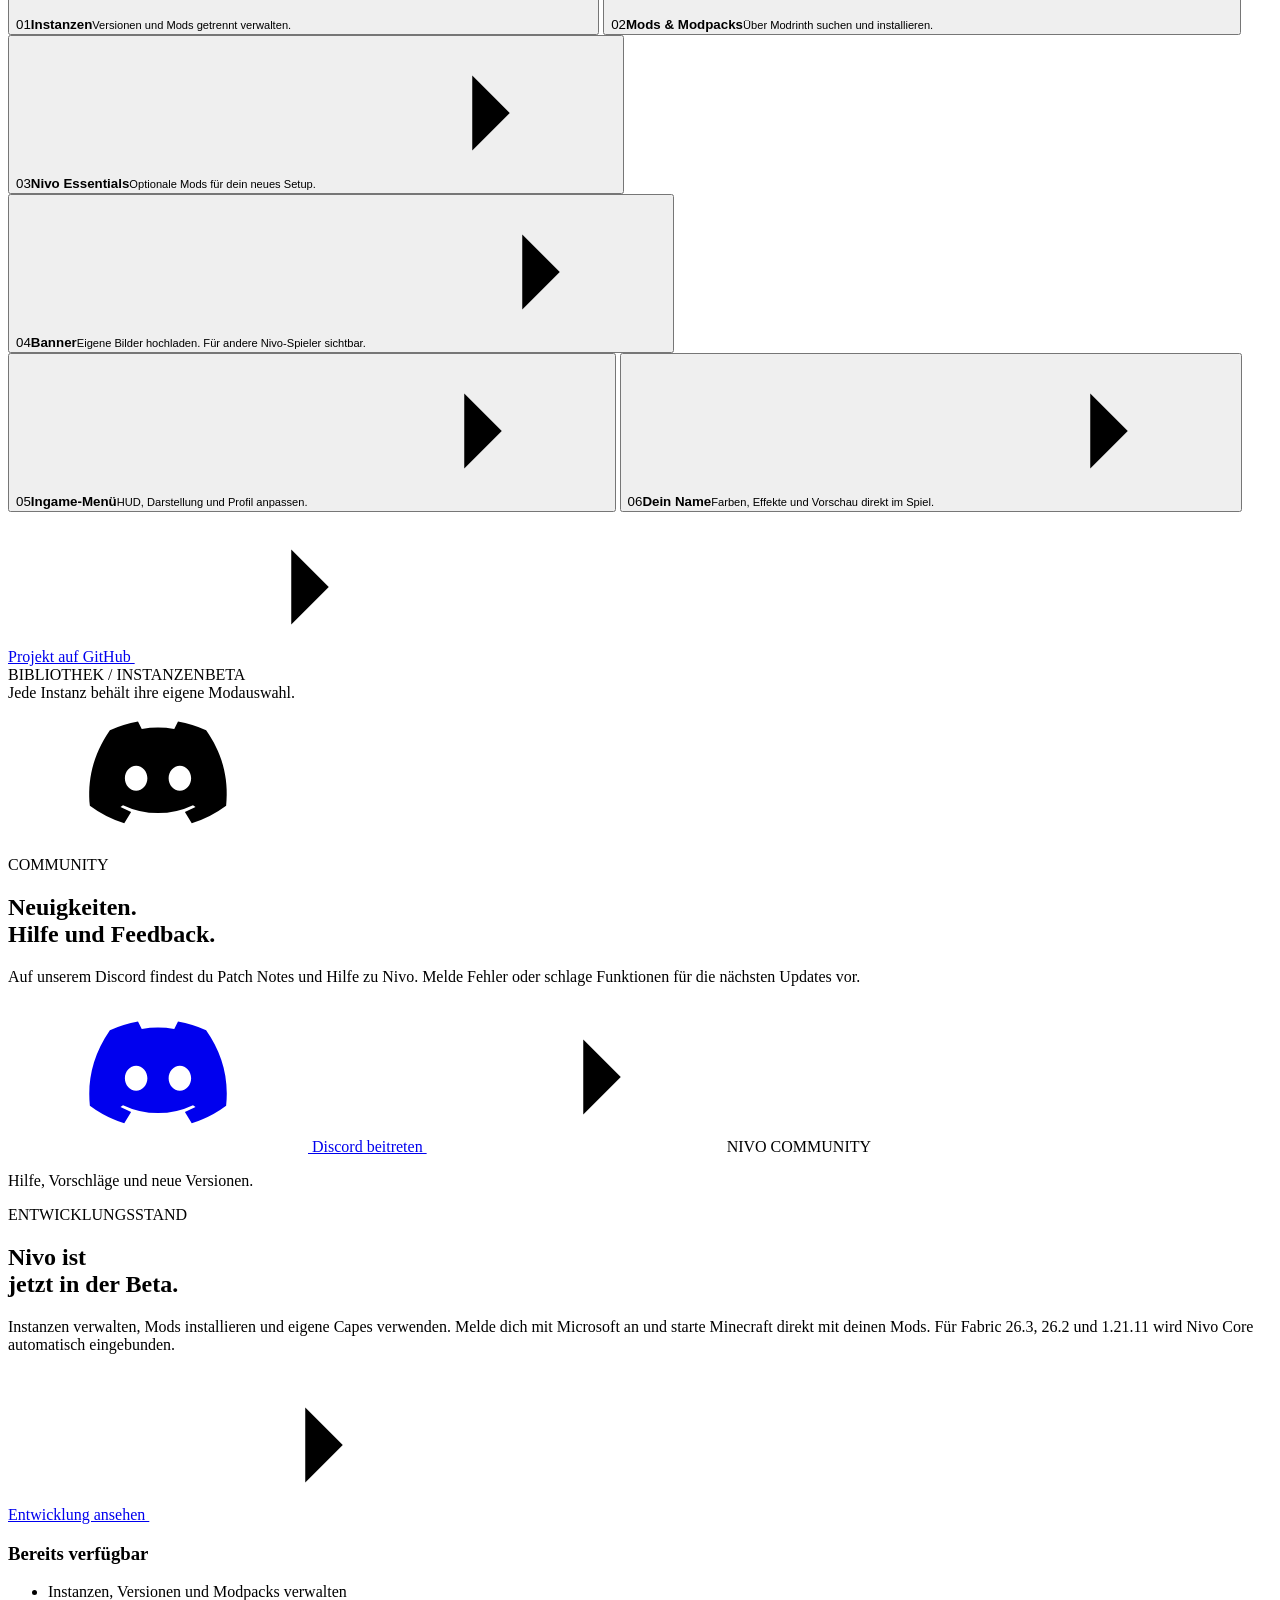
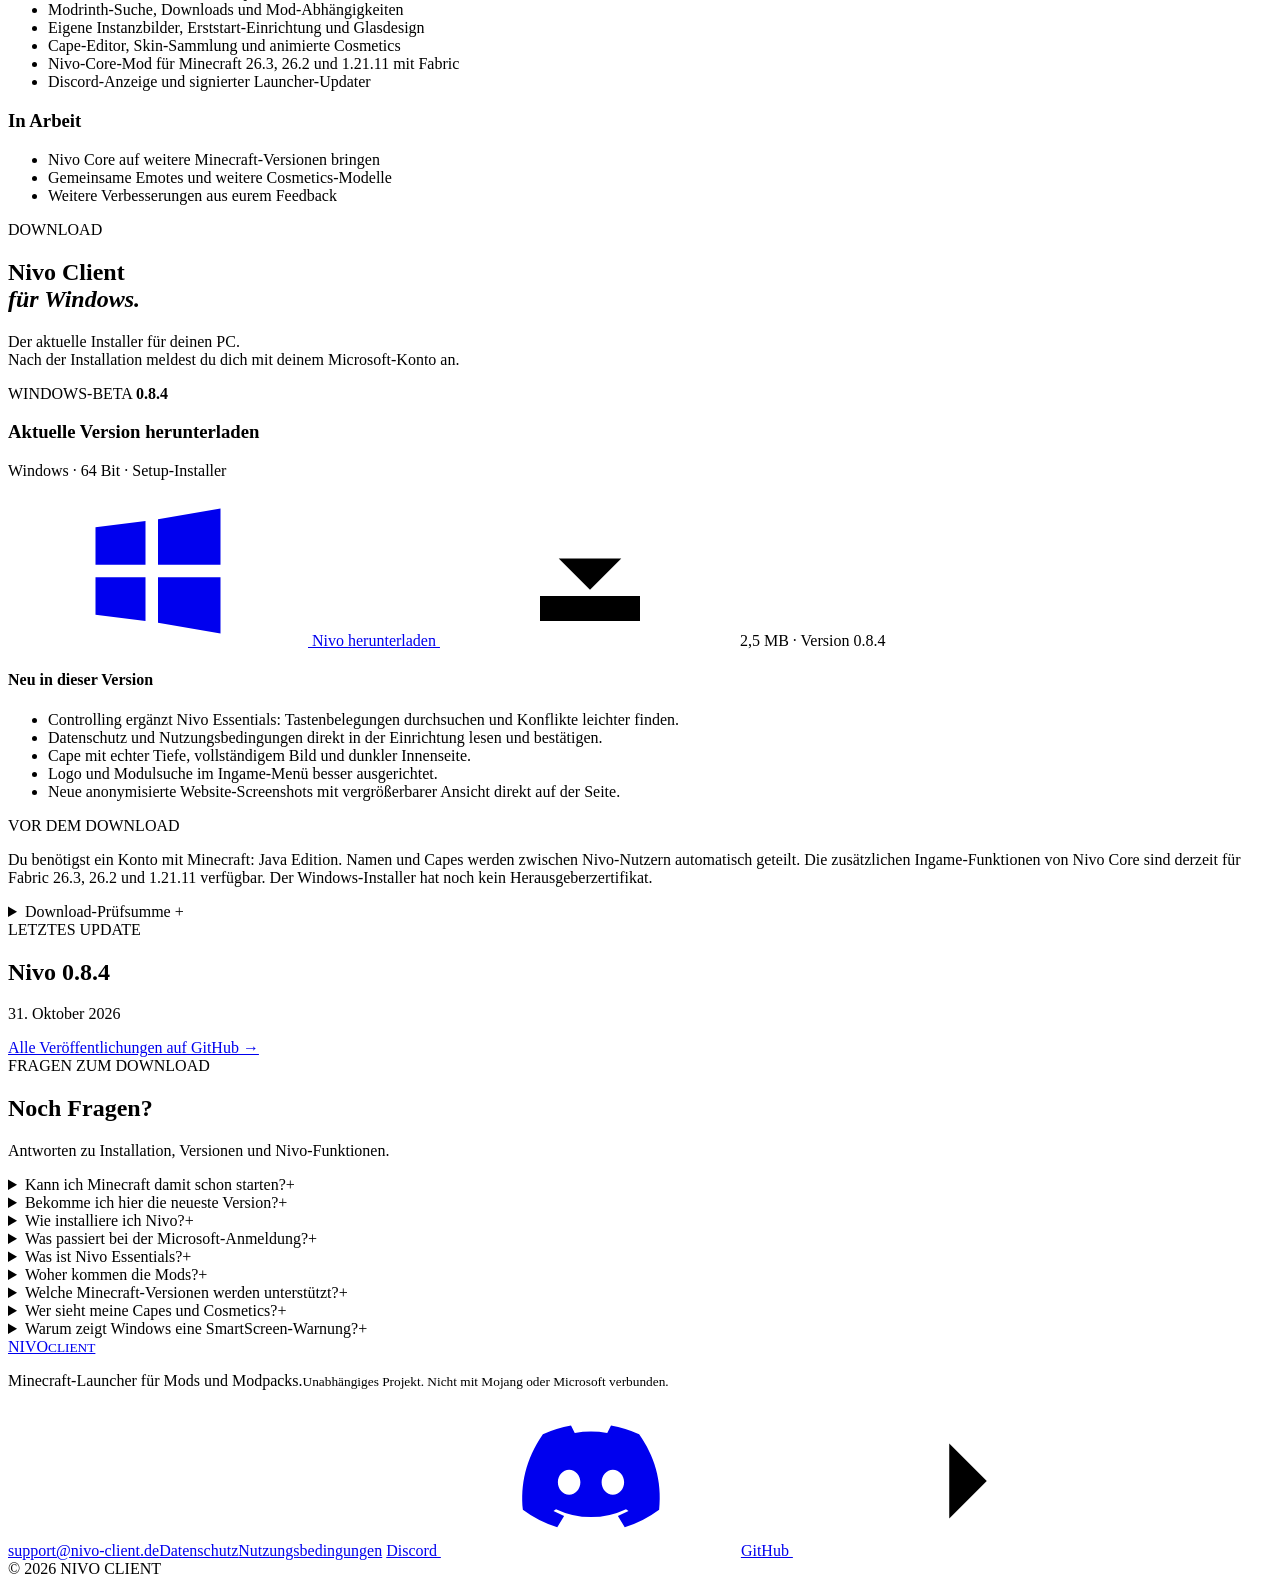
==== commit 3b417b79: "Update public release information for Nivo 0.8.4" ====
--- a/website/index.html
+++ b/website/index.html
@@ -81,7 +81,7 @@
             <p class="hero-brand" aria-hidden="true"><img src="/assets/nivo.svg" alt=""><span>NIVO</span></p>
             <a class="eyebrow release-link" href="#entwicklung"><span class="live-dot"></span> WINDOWS-BETA
               <span class="eyebrow-divider"></span>
-              <span data-release-version="">0.8.3</span>
+              <span data-release-version="">0.8.4</span>
               <svg><use href="#i-arrow"></use></svg></a>
             <h1 id="hero-title">
               Dein Launcher für Minecraft.<br><span>Mods, Capes und Cosmetics.</span>
@@ -331,11 +331,11 @@
         </div>
         <div class="download-details">
           <span class="download-release"><span class="live-dot"></span> WINDOWS-BETA
-            <b data-release-version="">0.8.3</b></span>
+            <b data-release-version="">0.8.4</b></span>
           <h3>Aktuelle Version herunterladen</h3>
           <p>Windows · 64 Bit · Setup-Installer</p>
           <a class="button primary download-main" href="/downloads/Nivo-Client-Setup.exe" download=""><svg><use href="#i-windows"></use></svg> Nivo herunterladen
-            <svg><use href="#i-download"></use></svg></a><span class="download-size" id="download-size">2,5 MB · Version 0.8.3</span>
+            <svg><use href="#i-download"></use></svg></a><span class="download-size" id="download-size">2,5 MB · Version 0.8.4</span>
           <div class="release-highlights">
             <h4>Neu in dieser Version</h4>
             <ul id="release-highlights"><li>Controlling ergänzt Nivo Essentials: Tastenbelegungen durchsuchen und Konflikte leichter finden.</li><li>Datenschutz und Nutzungsbedingungen direkt in der Einrichtung lesen und bestätigen.</li><li>Cape mit echter Tiefe, vollständigem Bild und dunkler Innenseite.</li><li>Logo und Modulsuche im Ingame-Menü besser ausgerichtet.</li><li>Neue anonymisierte Website-Screenshots mit vergrößerbarer Ansicht direkt auf der Seite.</li></ul>
@@ -362,7 +362,7 @@
         </div>
       </section>
 
-      <section class="release-overview wrap" id="neuigkeiten"><span class="section-kicker">LETZTES UPDATE</span><h2>Nivo <span data-release-version="">0.8.3</span></h2><time id="release-date">31. Oktober 2026</time><ul id="latest-release-notes"></ul><a class="text-link" href="https://github.com/Jonas-404x/Nivo-Client/releases/latest" target="_blank" rel="noreferrer">Alle Veröffentlichungen auf GitHub →</a></section>
+      <section class="release-overview wrap" id="neuigkeiten"><span class="section-kicker">LETZTES UPDATE</span><h2>Nivo <span data-release-version="">0.8.4</span></h2><time id="release-date">31. Oktober 2026</time><ul id="latest-release-notes"></ul><a class="text-link" href="https://github.com/Jonas-404x/Nivo-Client/releases/latest" target="_blank" rel="noreferrer">Alle Veröffentlichungen auf GitHub →</a></section>
       <section class="faq wrap" id="fragen" aria-labelledby="faq-title">
         <div>
           <span class="section-kicker">FRAGEN ZUM DOWNLOAD</span>
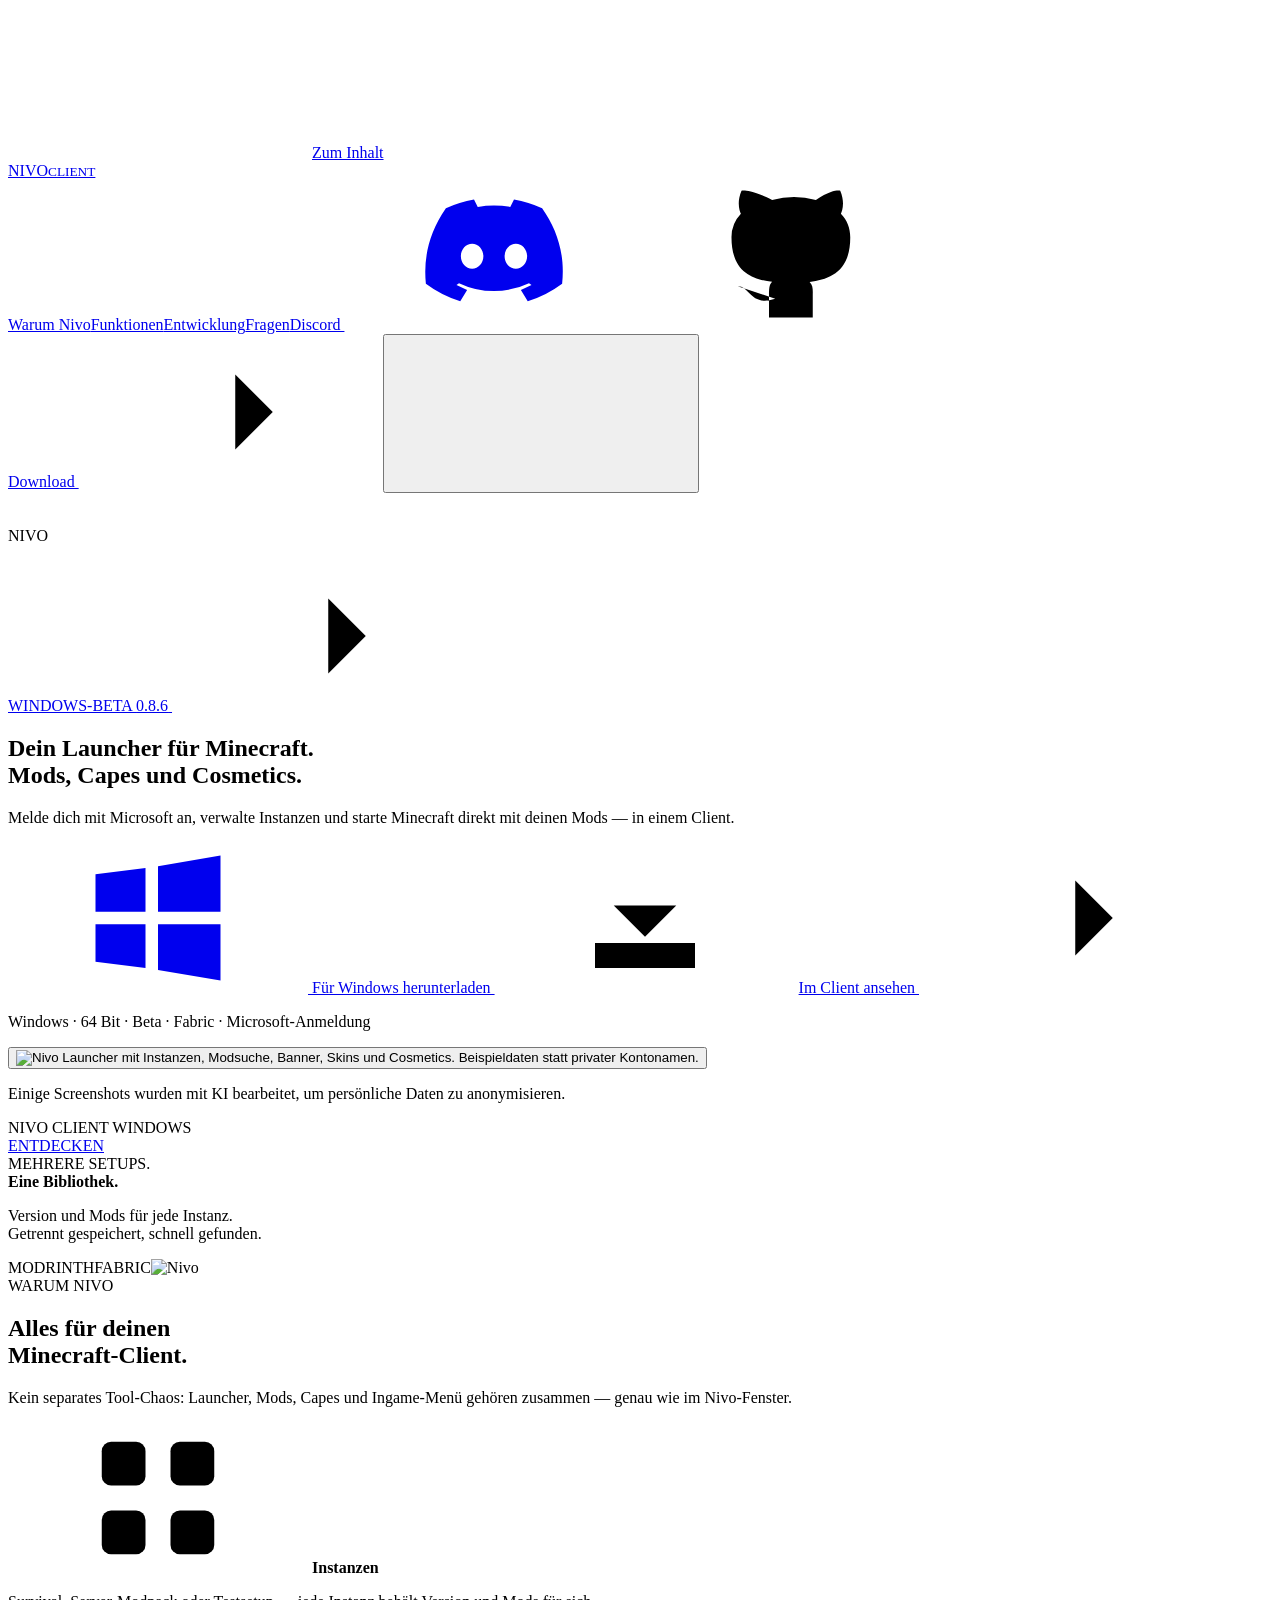
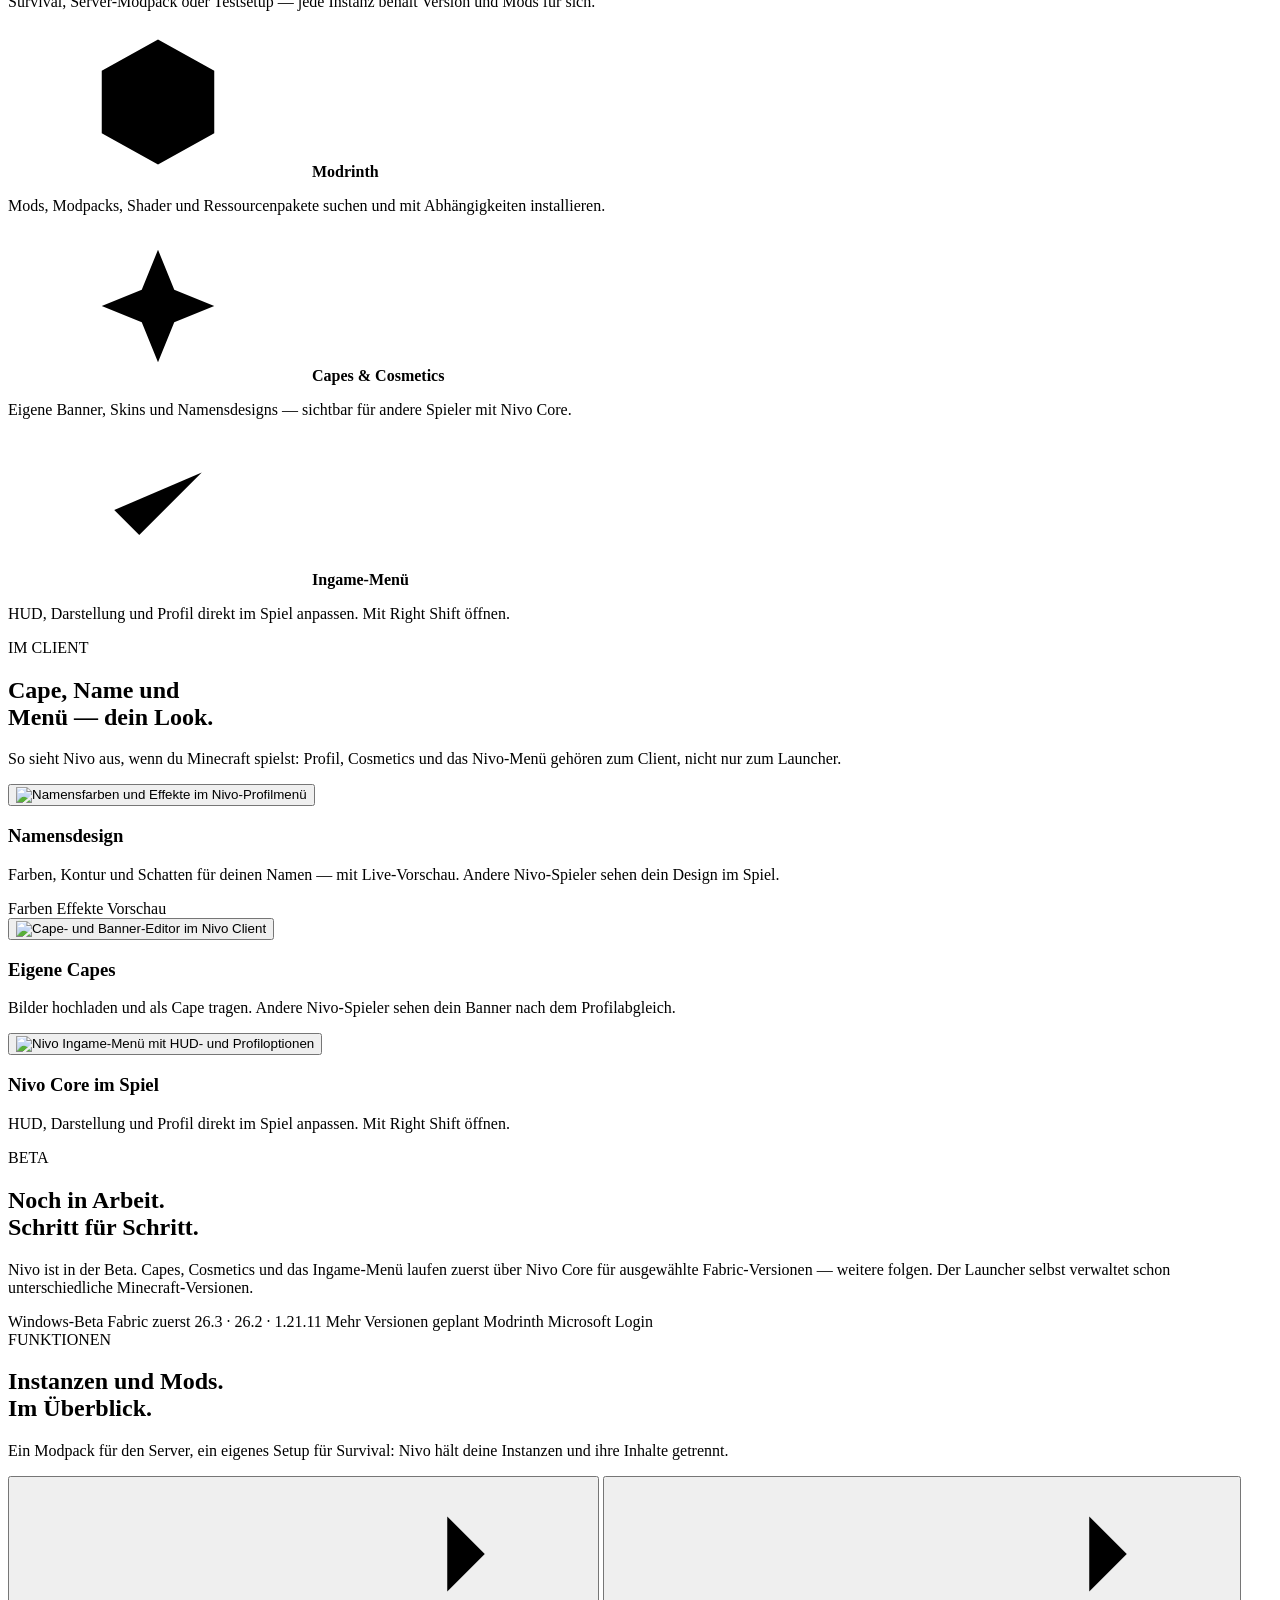
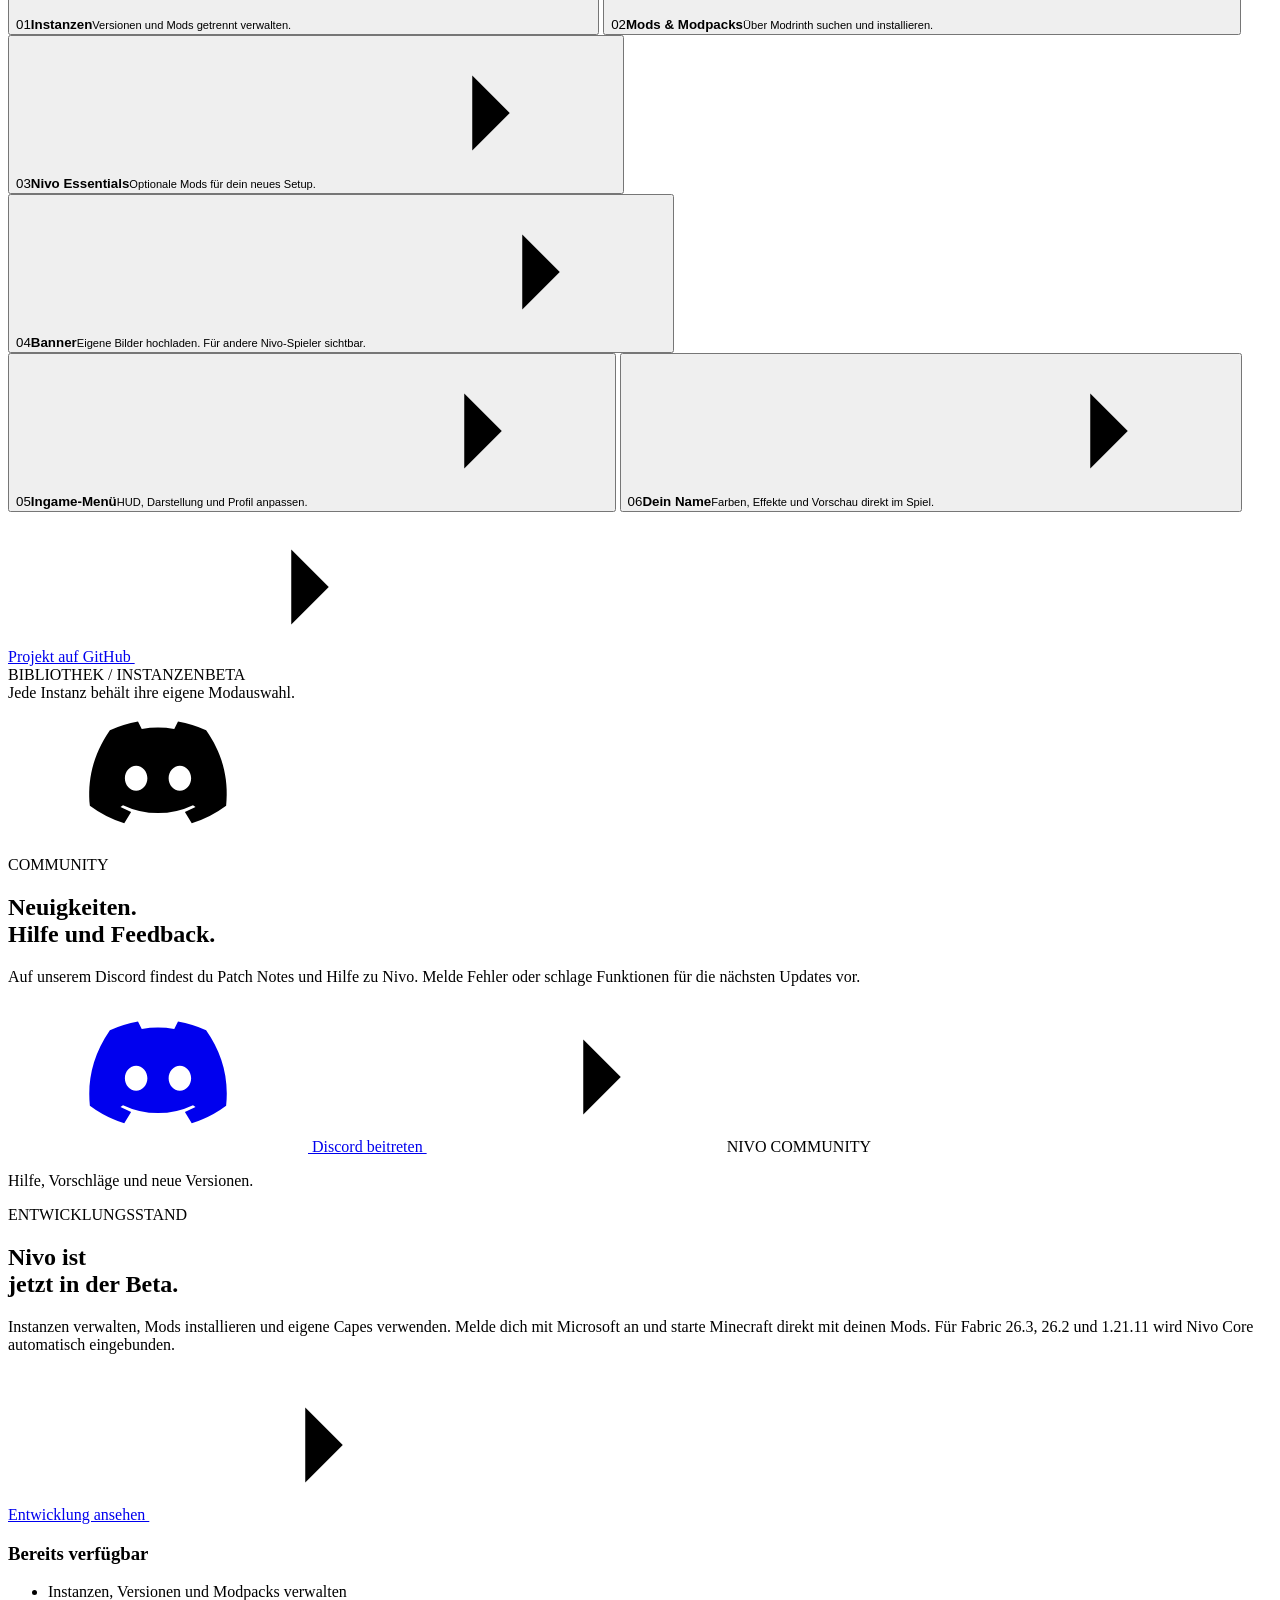
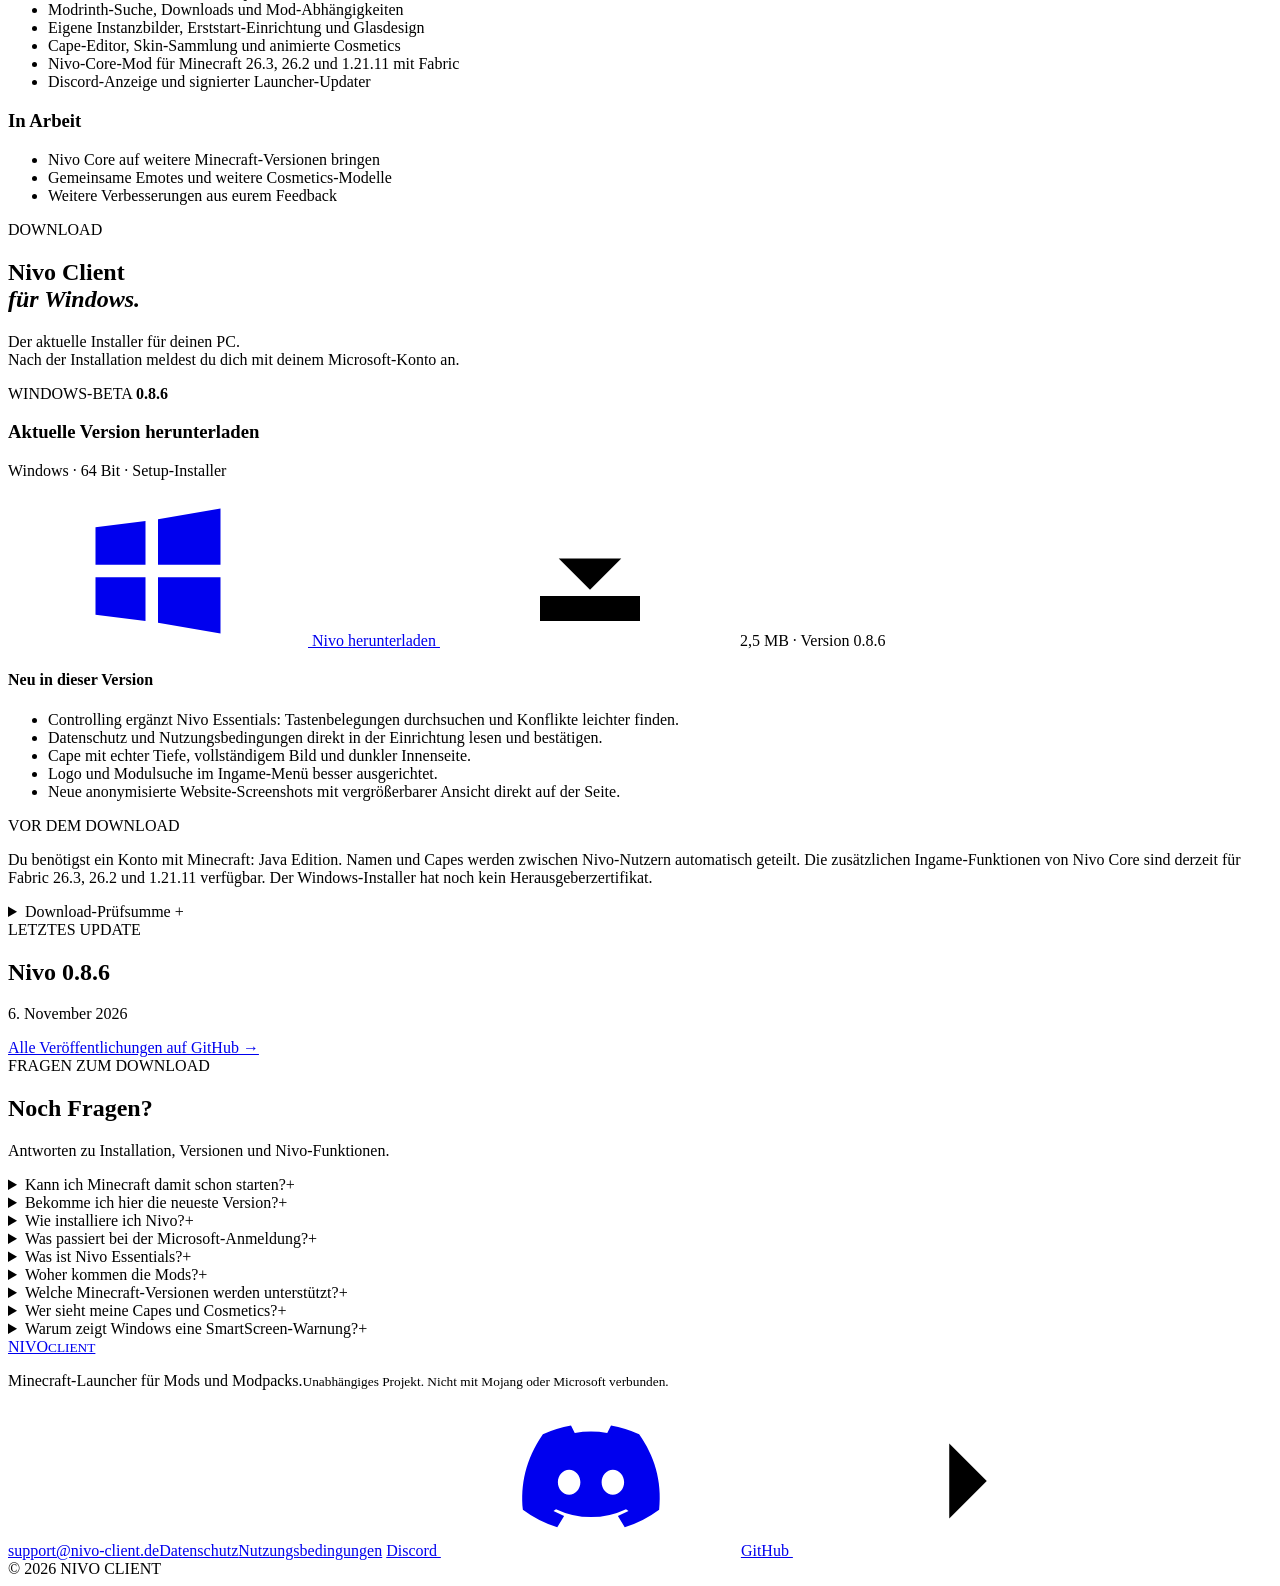
==== commit 76fb5759: "Release Nivo 0.8.6 website and Linux download chooser" ====
--- a/website/index.html
+++ b/website/index.html
@@ -81,7 +81,7 @@
             <p class="hero-brand" aria-hidden="true"><img src="/assets/nivo.svg" alt=""><span>NIVO</span></p>
             <a class="eyebrow release-link" href="#entwicklung"><span class="live-dot"></span> WINDOWS-BETA
               <span class="eyebrow-divider"></span>
-              <span data-release-version="">0.8.4</span>
+              <span data-release-version="">0.8.6</span>
               <svg><use href="#i-arrow"></use></svg></a>
             <h1 id="hero-title">
               Dein Launcher für Minecraft.<br><span>Mods, Capes und Cosmetics.</span>
@@ -92,7 +92,9 @@
             </p>
             <div class="hero-actions">
               <a class="button primary" href="/downloads/Nivo-Client-Setup.exe" download=""><svg><use href="#i-windows"></use></svg> Für Windows
-                herunterladen <svg><use href="#i-download"></use></svg></a><a class="text-link" href="#client">Im Client ansehen <svg><use href="#i-arrow"></use></svg></a>
+                herunterladen <svg><use href="#i-download"></use></svg></a>
+              <button class="button linux-choice-button" type="button" data-linux-choice hidden aria-haspopup="dialog"><svg viewBox="0 0 24 24" aria-hidden="true"><path fill="currentColor" d="M12 2c-3 0-4 3-4 6 0 2-2 4-3 7-1 2-2 4-1 5s3 0 4-1c2 2 6 2 8 0 1 1 3 2 4 1s0-3-1-5c-1-3-3-5-3-7 0-3-1-6-4-6Zm-2 5h1v2h-1Zm3 0h1v2h-1Zm-3 4 2-1 2 1-2 2Zm2 3c3 0 4 3 4 4-2 2-6 2-8 0 0-1 1-4 4-4Z"/></svg> Linux <svg><use href="#i-download"></use></svg></button>
+              <a class="text-link" href="#client">Im Client ansehen <svg><use href="#i-arrow"></use></svg></a>
             </div>
             <p class="hero-note">
               Windows · 64 Bit ·
@@ -331,11 +333,12 @@
         </div>
         <div class="download-details">
           <span class="download-release"><span class="live-dot"></span> WINDOWS-BETA
-            <b data-release-version="">0.8.4</b></span>
+            <b data-release-version="">0.8.6</b></span>
           <h3>Aktuelle Version herunterladen</h3>
           <p>Windows · 64 Bit · Setup-Installer</p>
           <a class="button primary download-main" href="/downloads/Nivo-Client-Setup.exe" download=""><svg><use href="#i-windows"></use></svg> Nivo herunterladen
-            <svg><use href="#i-download"></use></svg></a><span class="download-size" id="download-size">2,5 MB · Version 0.8.4</span>
+            <svg><use href="#i-download"></use></svg></a><span class="download-size" id="download-size">2,5 MB · Version 0.8.6</span>
+          <div class="linux-downloads" hidden aria-label="Weitere Betriebssysteme"></div>
           <div class="release-highlights">
             <h4>Neu in dieser Version</h4>
             <ul id="release-highlights"><li>Controlling ergänzt Nivo Essentials: Tastenbelegungen durchsuchen und Konflikte leichter finden.</li><li>Datenschutz und Nutzungsbedingungen direkt in der Einrichtung lesen und bestätigen.</li><li>Cape mit echter Tiefe, vollständigem Bild und dunkler Innenseite.</li><li>Logo und Modulsuche im Ingame-Menü besser ausgerichtet.</li><li>Neue anonymisierte Website-Screenshots mit vergrößerbarer Ansicht direkt auf der Seite.</li></ul>
@@ -362,7 +365,7 @@
         </div>
       </section>
 
-      <section class="release-overview wrap" id="neuigkeiten"><span class="section-kicker">LETZTES UPDATE</span><h2>Nivo <span data-release-version="">0.8.4</span></h2><time id="release-date">31. Oktober 2026</time><ul id="latest-release-notes"></ul><a class="text-link" href="https://github.com/Jonas-404x/Nivo-Client/releases/latest" target="_blank" rel="noreferrer">Alle Veröffentlichungen auf GitHub →</a></section>
+      <section class="release-overview wrap" id="neuigkeiten"><span class="section-kicker">LETZTES UPDATE</span><h2>Nivo <span data-release-version="">0.8.6</span></h2><time id="release-date">6. November 2026</time><ul id="latest-release-notes"></ul><a class="text-link" href="https://github.com/Jonas-404x/Nivo-Client/releases/latest" target="_blank" rel="noreferrer">Alle Veröffentlichungen auf GitHub →</a></section>
       <section class="faq wrap" id="fragen" aria-labelledby="faq-title">
         <div>
           <span class="section-kicker">FRAGEN ZUM DOWNLOAD</span>
@@ -457,4 +460,15 @@
 
 <dialog class="screenshot-lightbox" aria-label="Screenshot in großer Ansicht"><button type="button" class="lightbox-close" aria-label="Große Ansicht schließen">×</button><div class="lightbox-capture"><img alt=""></div><p></p></dialog>
 
+<dialog class="download-notice" aria-labelledby="download-notice-title">
+  <header><div><small>WINDOWS-INSTALLATION</small><h2 id="download-notice-title">Dein Download startet.</h2></div><button type="button" class="download-notice-close" aria-label="Download-Hinweis schließen">×</button></header>
+  <p>Windows kann beim ersten Start „Der Computer wurde durch Windows geschützt“ anzeigen. Nivo besitzt derzeit kein Windows-Herausgeberzertifikat und ist SmartScreen möglicherweise noch nicht ausreichend bekannt. Diese Meldung bedeutet allein nicht, dass ein Virus gefunden wurde.</p>
+  <p>Unser Installationsstarter prüft die Nivo-Update-Signatur vor dem Start des Installers. Diese Prüfung ersetzt kein Windows-Herausgeberzertifikat. Lade Nivo ausschließlich von <strong>nivo-client.de</strong> oder unserem verlinkten GitHub-Repository herunter.</p>
+  <div class="download-notice-steps">
+    <figure><figcaption><span>1</span><div><strong>Weitere Informationen</strong><p>Wenn du der offiziellen Downloadquelle vertraust, öffne in der blauen Meldung „Weitere Informationen“.</p></div></figcaption><img src="/assets/smartscreen-information.png" alt="SmartScreen-Meldung mit dem Link Weitere Informationen" loading="lazy"></figure>
+    <figure><figcaption><span>2</span><div><strong>Trotzdem ausführen</strong><p>Prüfe den Dateinamen. Über „Trotzdem ausführen“ kannst du anschließend die Installation starten.</p></div></figcaption><img src="/assets/smartscreen-run.png" alt="Erweiterte SmartScreen-Meldung mit Nivo-Installer und Trotzdem ausführen" loading="lazy"></figure>
+  </div>
+  <p class="download-notice-footnote">Dies gilt für die abgebildete Warnung zu einer unbekannten App. Bei einer konkreten Schadsoftware-Erkennung oder einem abweichenden Dateinamen führe die Datei nicht aus. Windows-Schutzfunktionen müssen nicht abgeschaltet werden. <a href="https://learn.microsoft.com/en-us/windows/apps/package-and-deploy/smartscreen-reputation" target="_blank" rel="noreferrer">SmartScreen bei Microsoft erklärt ↗</a></p>
+  <footer><button type="button" class="button primary download-notice-cancel">Alles klar</button></footer>
+</dialog>
 </body></html>
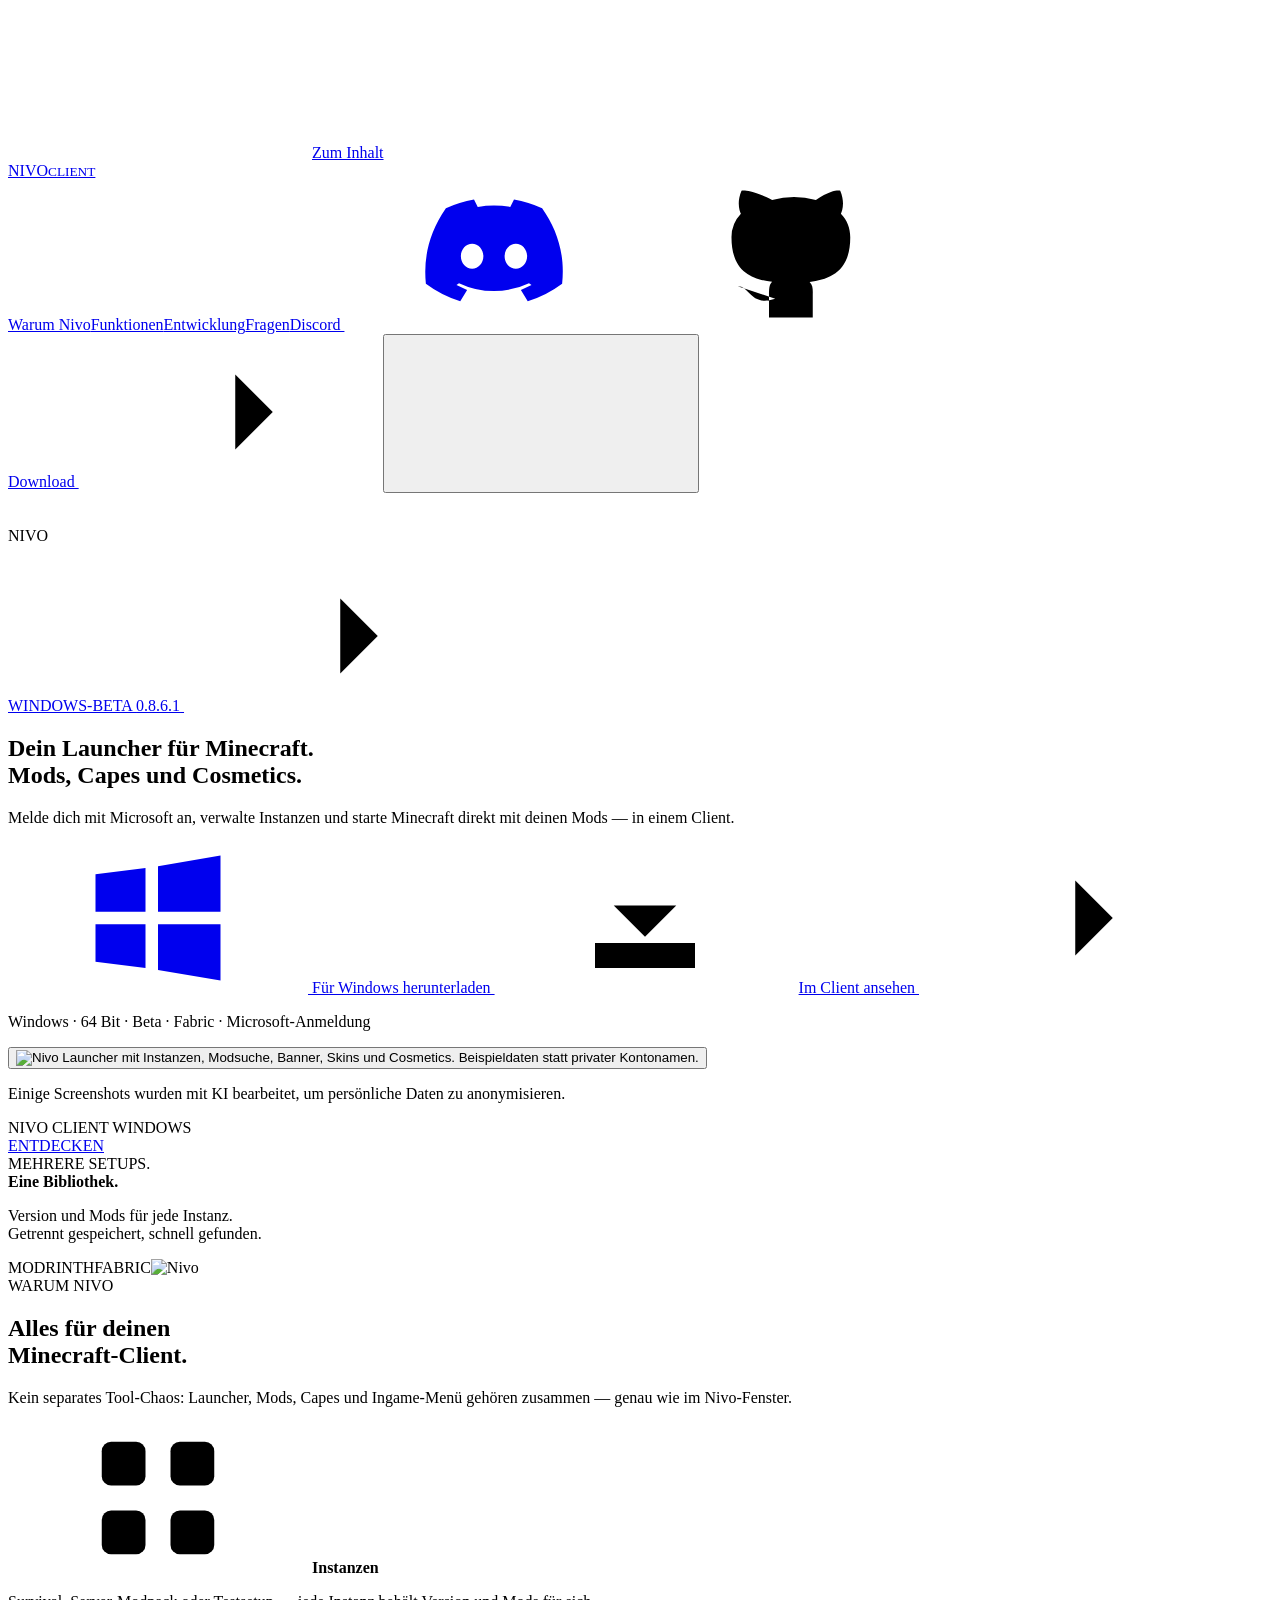
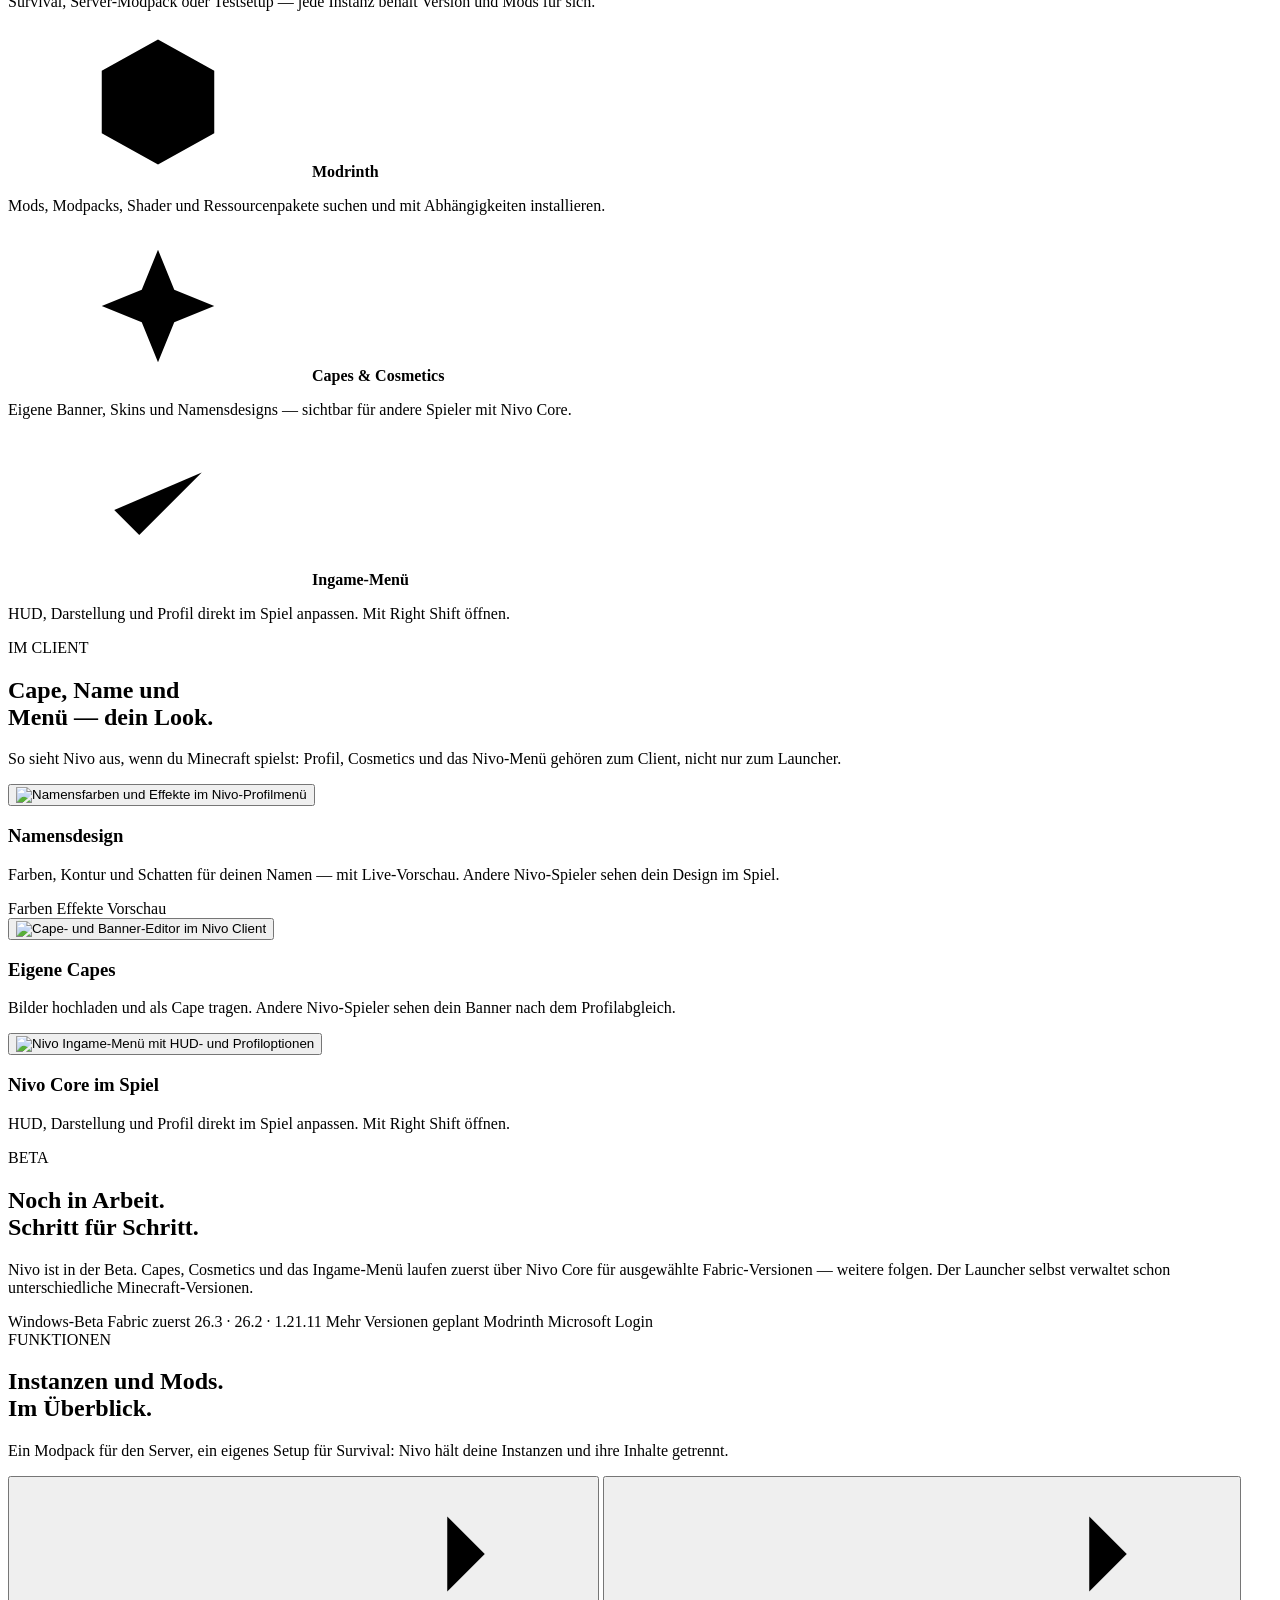
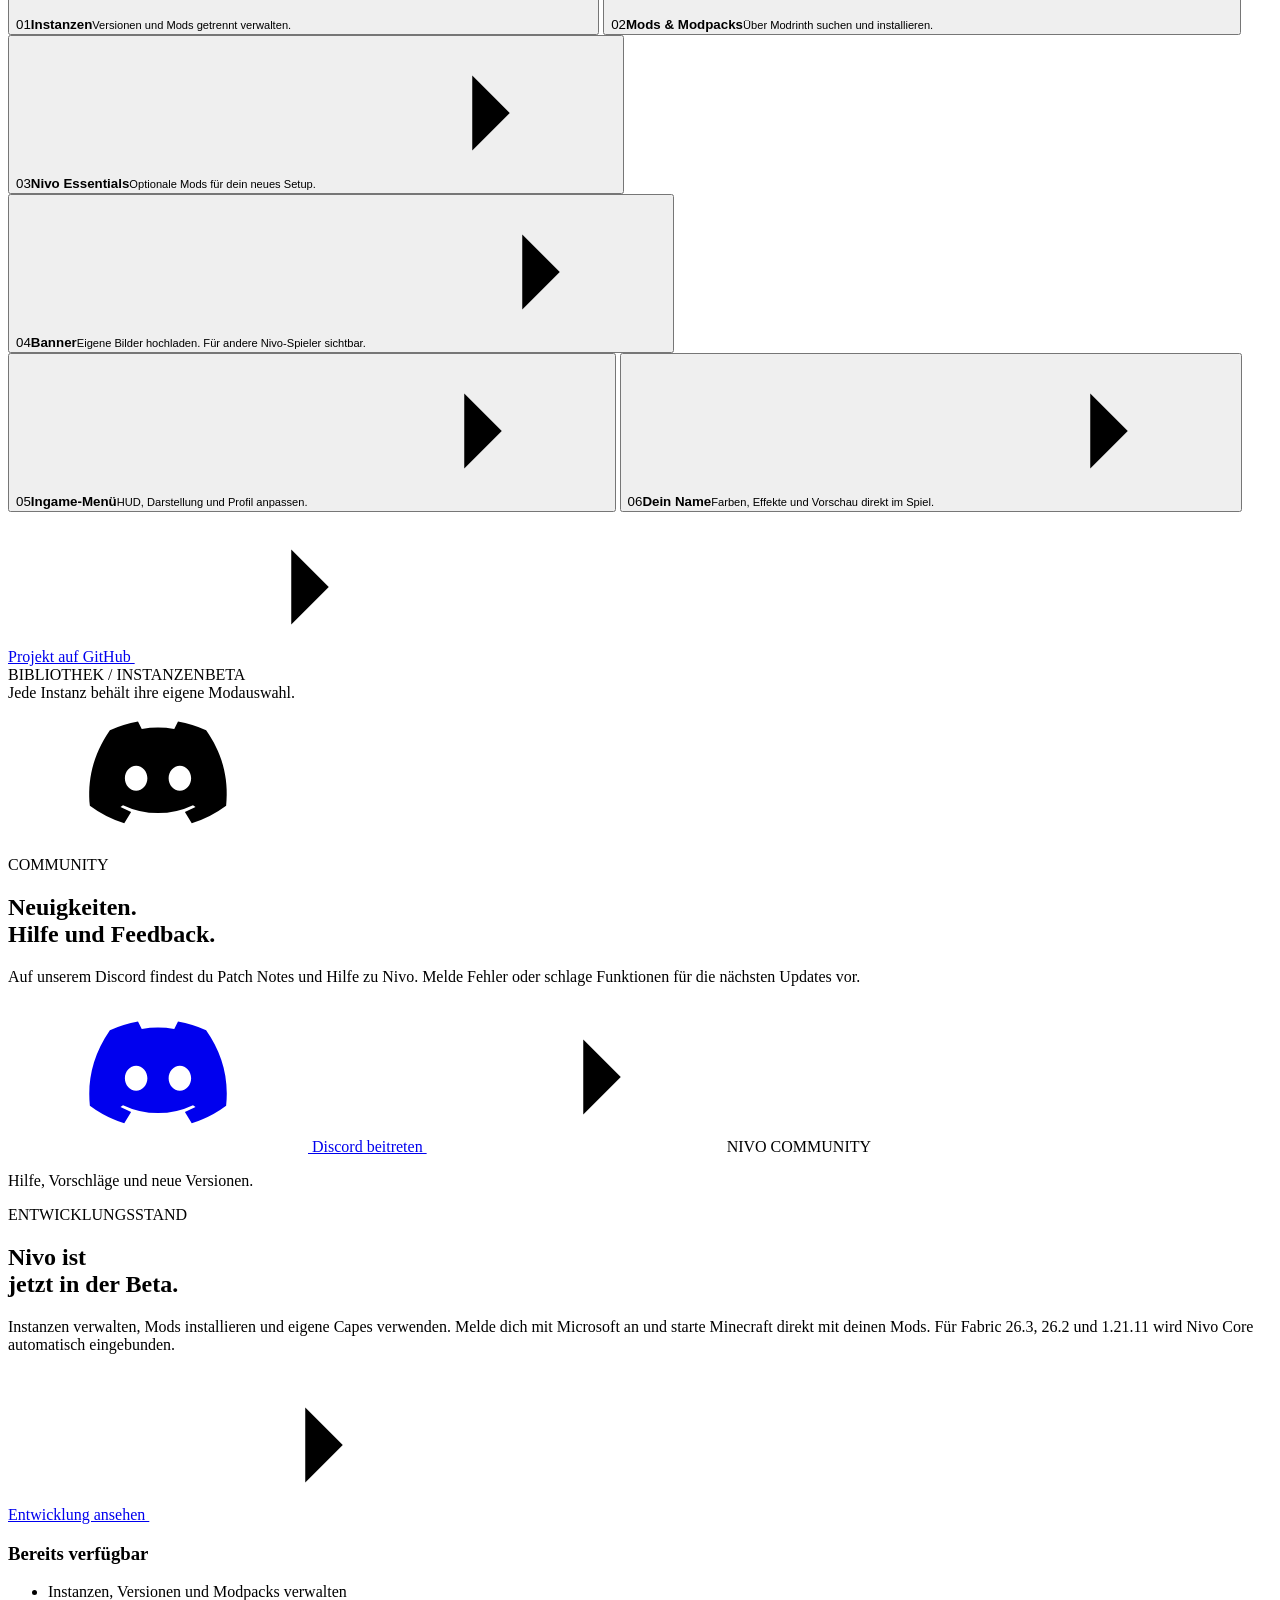
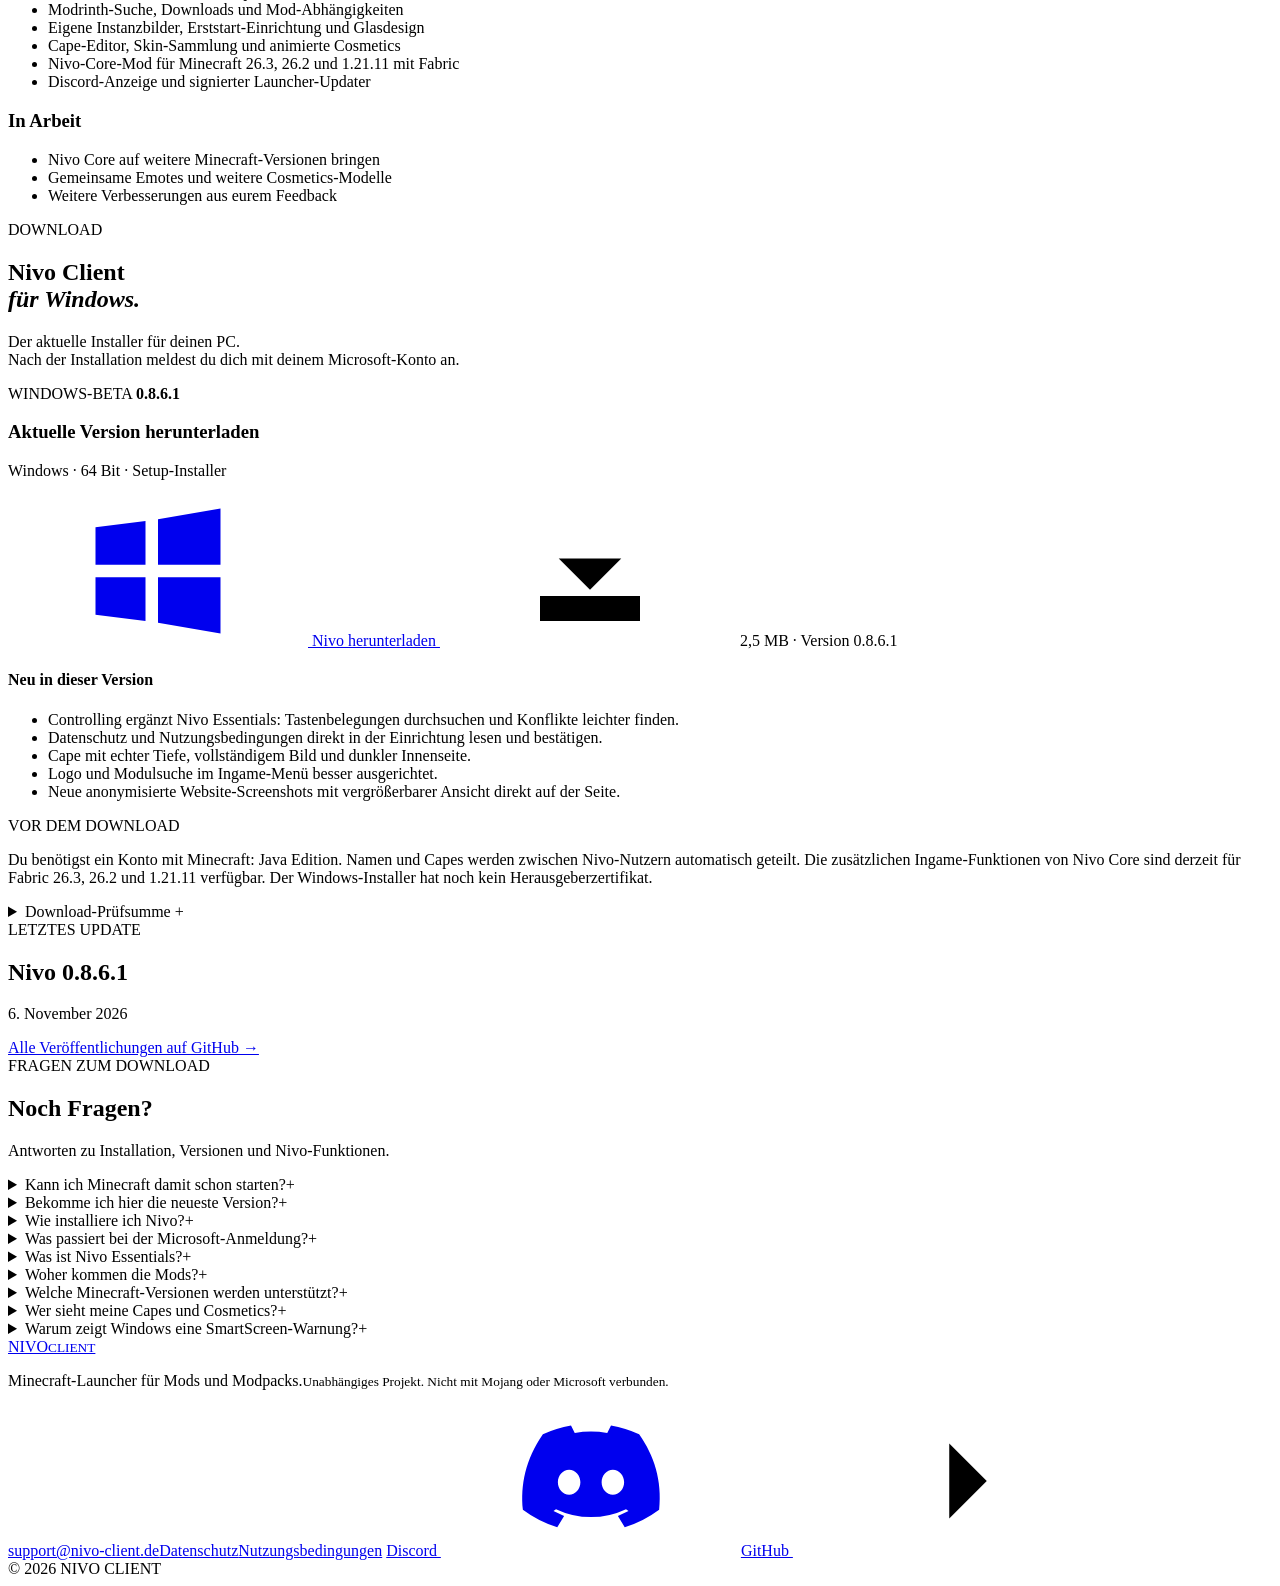
==== commit 65544127: "Publish 0.8.6.1 display version with compatible updater metadata" ====
--- a/website/index.html
+++ b/website/index.html
@@ -81,7 +81,7 @@
             <p class="hero-brand" aria-hidden="true"><img src="/assets/nivo.svg" alt=""><span>NIVO</span></p>
             <a class="eyebrow release-link" href="#entwicklung"><span class="live-dot"></span> WINDOWS-BETA
               <span class="eyebrow-divider"></span>
-              <span data-release-version="">0.8.6</span>
+              <span data-release-version="">0.8.6.1</span>
               <svg><use href="#i-arrow"></use></svg></a>
             <h1 id="hero-title">
               Dein Launcher für Minecraft.<br><span>Mods, Capes und Cosmetics.</span>
@@ -333,11 +333,11 @@
         </div>
         <div class="download-details">
           <span class="download-release"><span class="live-dot"></span> WINDOWS-BETA
-            <b data-release-version="">0.8.6</b></span>
+            <b data-release-version="">0.8.6.1</b></span>
           <h3>Aktuelle Version herunterladen</h3>
           <p>Windows · 64 Bit · Setup-Installer</p>
           <a class="button primary download-main" href="/downloads/Nivo-Client-Setup.exe" download=""><svg><use href="#i-windows"></use></svg> Nivo herunterladen
-            <svg><use href="#i-download"></use></svg></a><span class="download-size" id="download-size">2,5 MB · Version 0.8.6</span>
+            <svg><use href="#i-download"></use></svg></a><span class="download-size" id="download-size">2,5 MB · Version 0.8.6.1</span>
           <div class="linux-downloads" hidden aria-label="Weitere Betriebssysteme"></div>
           <div class="release-highlights">
             <h4>Neu in dieser Version</h4>
@@ -365,7 +365,7 @@
         </div>
       </section>
 
-      <section class="release-overview wrap" id="neuigkeiten"><span class="section-kicker">LETZTES UPDATE</span><h2>Nivo <span data-release-version="">0.8.6</span></h2><time id="release-date">6. November 2026</time><ul id="latest-release-notes"></ul><a class="text-link" href="https://github.com/Jonas-404x/Nivo-Client/releases/latest" target="_blank" rel="noreferrer">Alle Veröffentlichungen auf GitHub →</a></section>
+      <section class="release-overview wrap" id="neuigkeiten"><span class="section-kicker">LETZTES UPDATE</span><h2>Nivo <span data-release-version="">0.8.6.1</span></h2><time id="release-date">6. November 2026</time><ul id="latest-release-notes"></ul><a class="text-link" href="https://github.com/Jonas-404x/Nivo-Client/releases/latest" target="_blank" rel="noreferrer">Alle Veröffentlichungen auf GitHub →</a></section>
       <section class="faq wrap" id="fragen" aria-labelledby="faq-title">
         <div>
           <span class="section-kicker">FRAGEN ZUM DOWNLOAD</span>
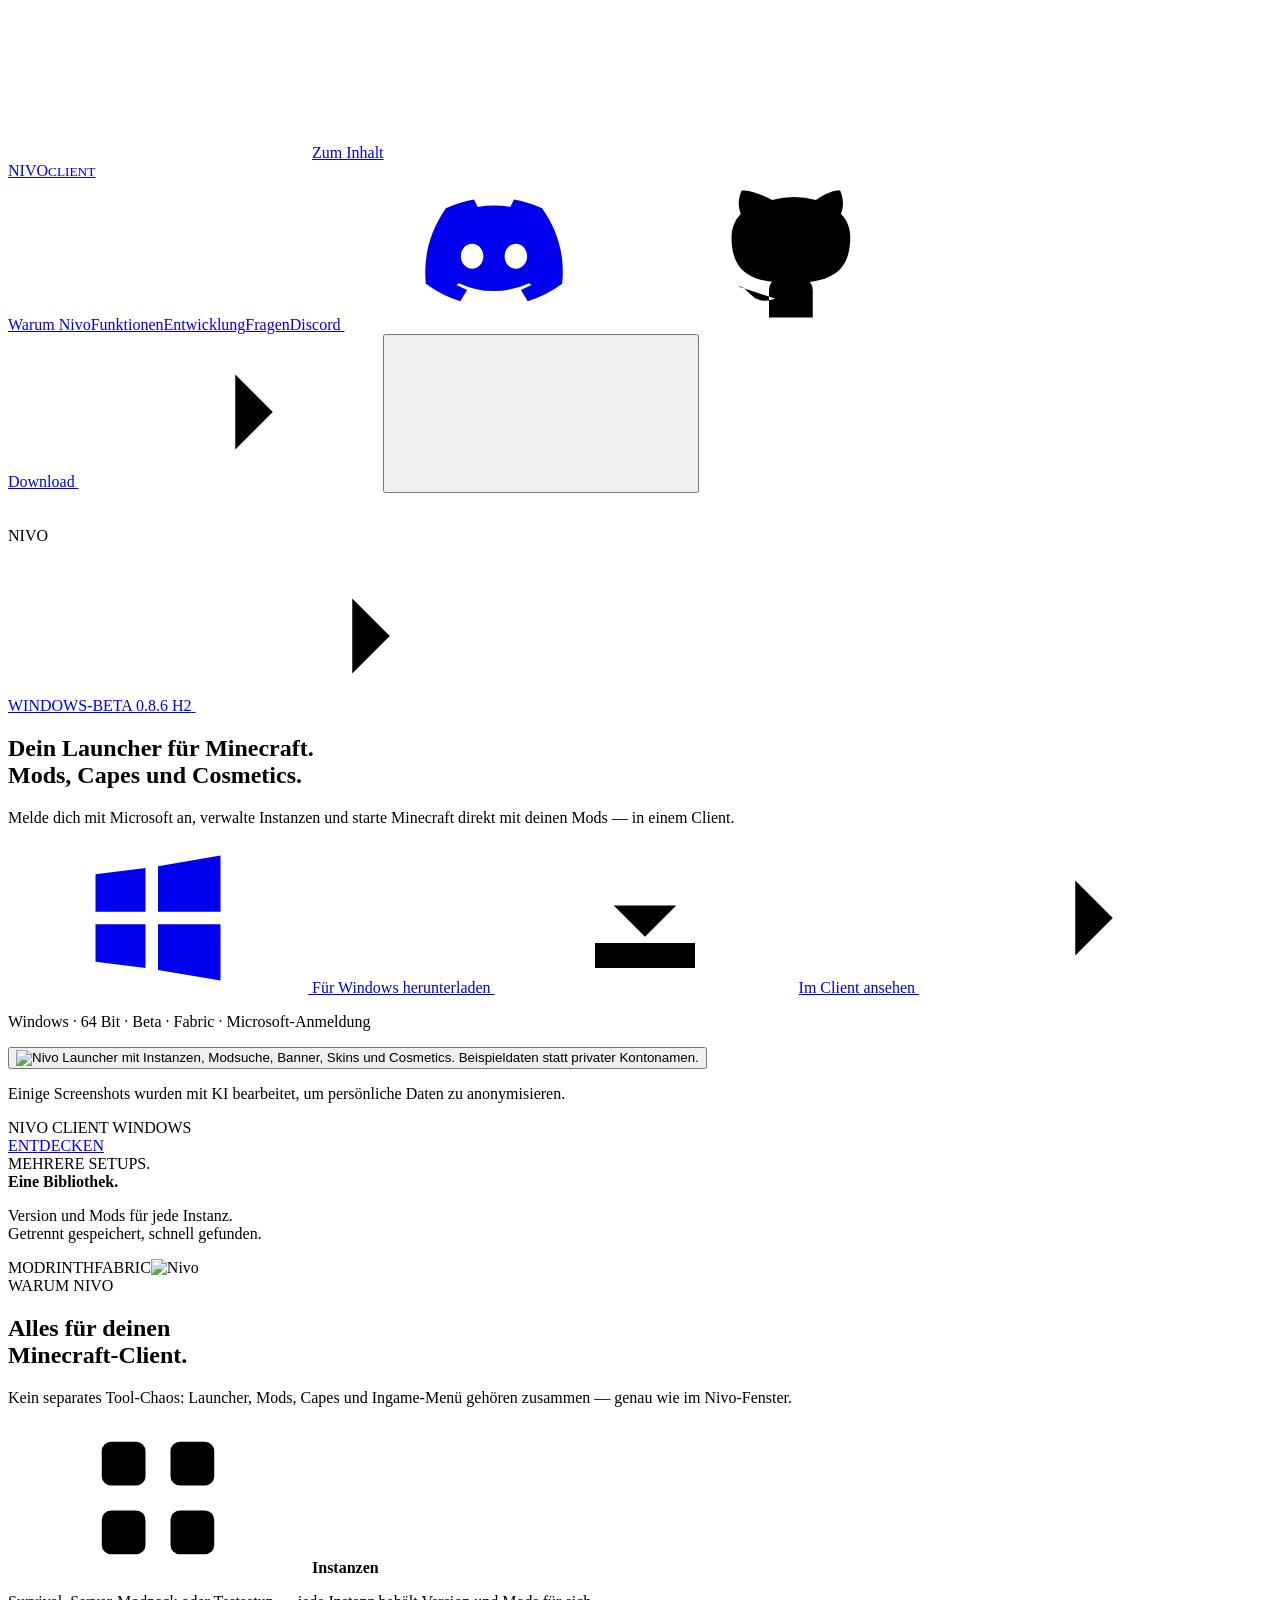
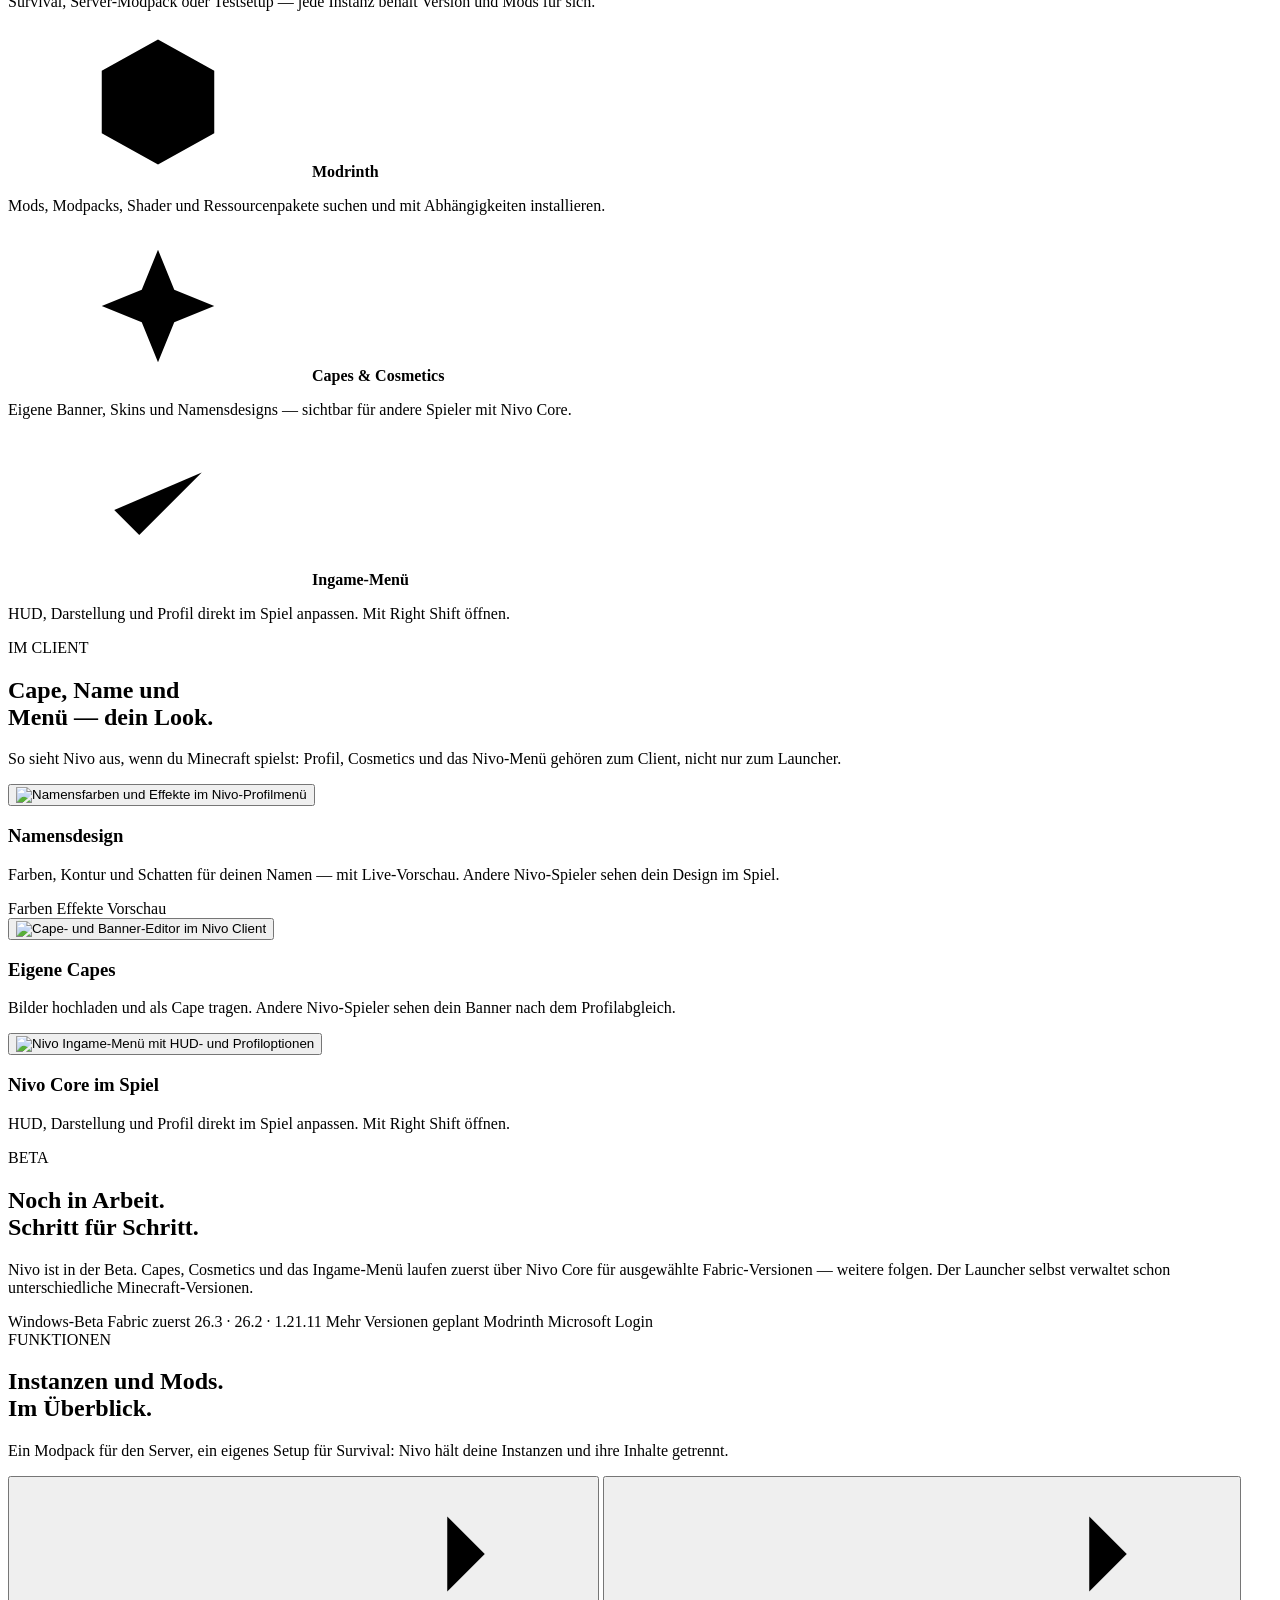
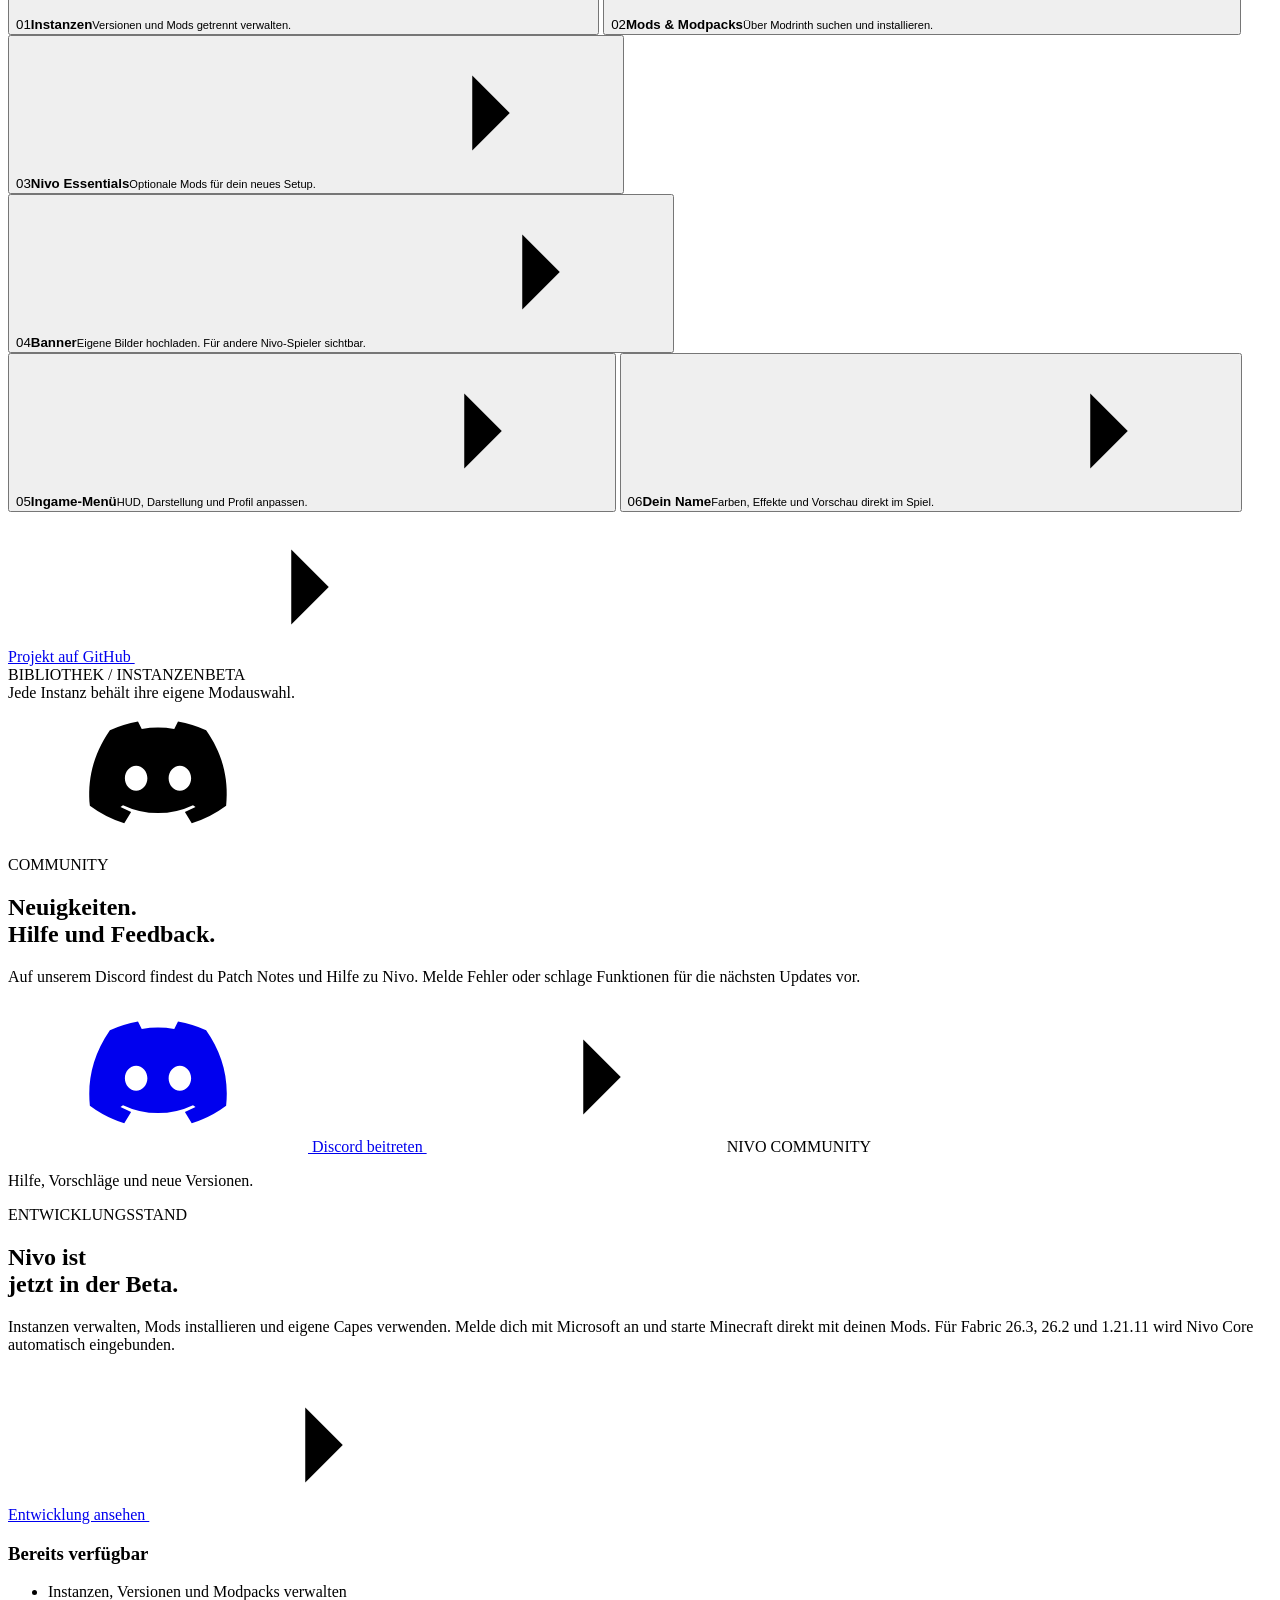
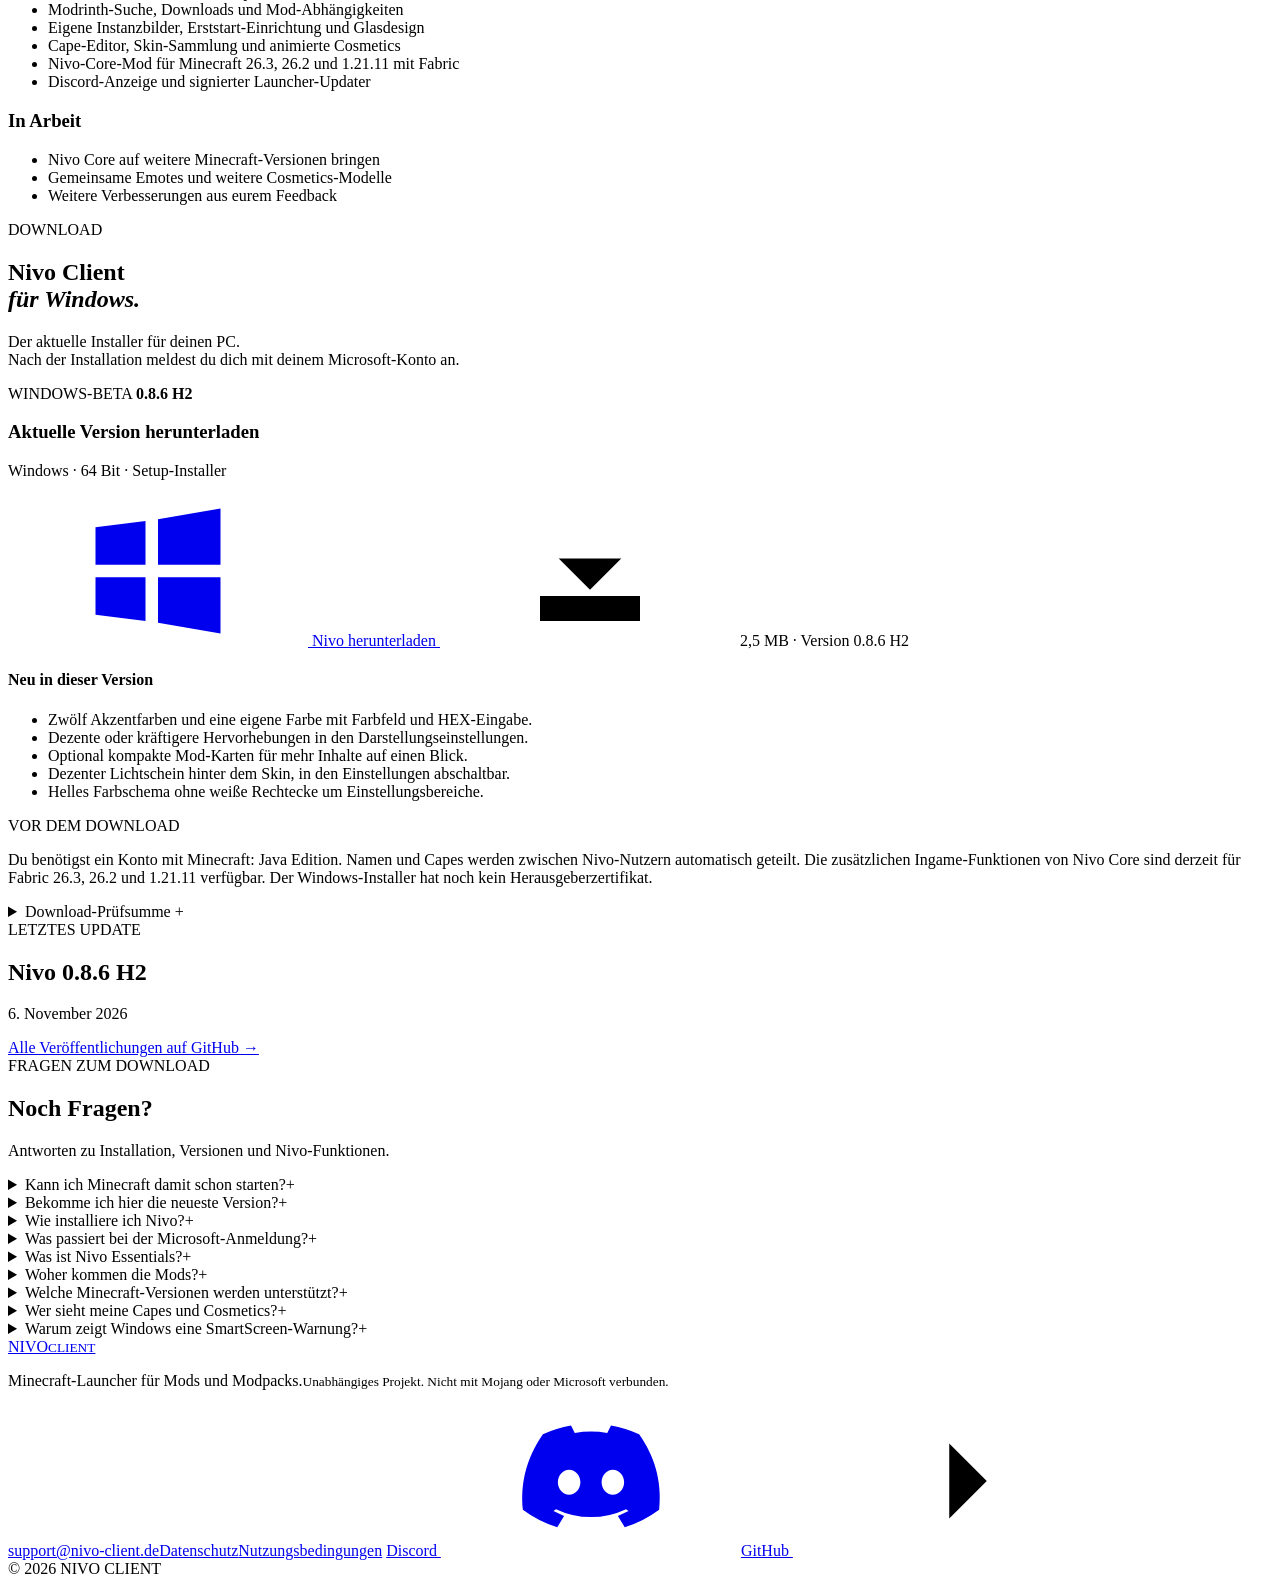
==== commit d73360c3: "Publish H2 appearance notes and retain the previous Linux download" ====
--- a/website/index.html
+++ b/website/index.html
@@ -81,7 +81,7 @@
             <p class="hero-brand" aria-hidden="true"><img src="/assets/nivo.svg" alt=""><span>NIVO</span></p>
             <a class="eyebrow release-link" href="#entwicklung"><span class="live-dot"></span> WINDOWS-BETA
               <span class="eyebrow-divider"></span>
-              <span data-release-version="">0.8.6.1</span>
+              <span data-release-version="">0.8.6 H2</span>
               <svg><use href="#i-arrow"></use></svg></a>
             <h1 id="hero-title">
               Dein Launcher für Minecraft.<br><span>Mods, Capes und Cosmetics.</span>
@@ -333,15 +333,15 @@
         </div>
         <div class="download-details">
           <span class="download-release"><span class="live-dot"></span> WINDOWS-BETA
-            <b data-release-version="">0.8.6.1</b></span>
+            <b data-release-version="">0.8.6 H2</b></span>
           <h3>Aktuelle Version herunterladen</h3>
           <p>Windows · 64 Bit · Setup-Installer</p>
           <a class="button primary download-main" href="/downloads/Nivo-Client-Setup.exe" download=""><svg><use href="#i-windows"></use></svg> Nivo herunterladen
-            <svg><use href="#i-download"></use></svg></a><span class="download-size" id="download-size">2,5 MB · Version 0.8.6.1</span>
+            <svg><use href="#i-download"></use></svg></a><span class="download-size" id="download-size">2,5 MB · Version 0.8.6 H2</span>
           <div class="linux-downloads" hidden aria-label="Weitere Betriebssysteme"></div>
           <div class="release-highlights">
             <h4>Neu in dieser Version</h4>
-            <ul id="release-highlights"><li>Controlling ergänzt Nivo Essentials: Tastenbelegungen durchsuchen und Konflikte leichter finden.</li><li>Datenschutz und Nutzungsbedingungen direkt in der Einrichtung lesen und bestätigen.</li><li>Cape mit echter Tiefe, vollständigem Bild und dunkler Innenseite.</li><li>Logo und Modulsuche im Ingame-Menü besser ausgerichtet.</li><li>Neue anonymisierte Website-Screenshots mit vergrößerbarer Ansicht direkt auf der Seite.</li></ul>
+            <ul id="release-highlights"><li>Zwölf Akzentfarben und eine eigene Farbe mit Farbfeld und HEX-Eingabe.</li><li>Dezente oder kräftigere Hervorhebungen in den Darstellungseinstellungen.</li><li>Optional kompakte Mod-Karten für mehr Inhalte auf einen Blick.</li><li>Dezenter Lichtschein hinter dem Skin, in den Einstellungen abschaltbar.</li><li>Helles Farbschema ohne weiße Rechtecke um Einstellungsbereiche.</li></ul>
           </div>
           <div class="alpha-note">
             <span>VOR DEM DOWNLOAD</span>
@@ -365,7 +365,7 @@
         </div>
       </section>
 
-      <section class="release-overview wrap" id="neuigkeiten"><span class="section-kicker">LETZTES UPDATE</span><h2>Nivo <span data-release-version="">0.8.6.1</span></h2><time id="release-date">6. November 2026</time><ul id="latest-release-notes"></ul><a class="text-link" href="https://github.com/Jonas-404x/Nivo-Client/releases/latest" target="_blank" rel="noreferrer">Alle Veröffentlichungen auf GitHub →</a></section>
+      <section class="release-overview wrap" id="neuigkeiten"><span class="section-kicker">LETZTES UPDATE</span><h2>Nivo <span data-release-version="">0.8.6 H2</span></h2><time id="release-date">6. November 2026</time><ul id="latest-release-notes"></ul><a class="text-link" href="https://github.com/Jonas-404x/Nivo-Client/releases/latest" target="_blank" rel="noreferrer">Alle Veröffentlichungen auf GitHub →</a></section>
       <section class="faq wrap" id="fragen" aria-labelledby="faq-title">
         <div>
           <span class="section-kicker">FRAGEN ZUM DOWNLOAD</span>
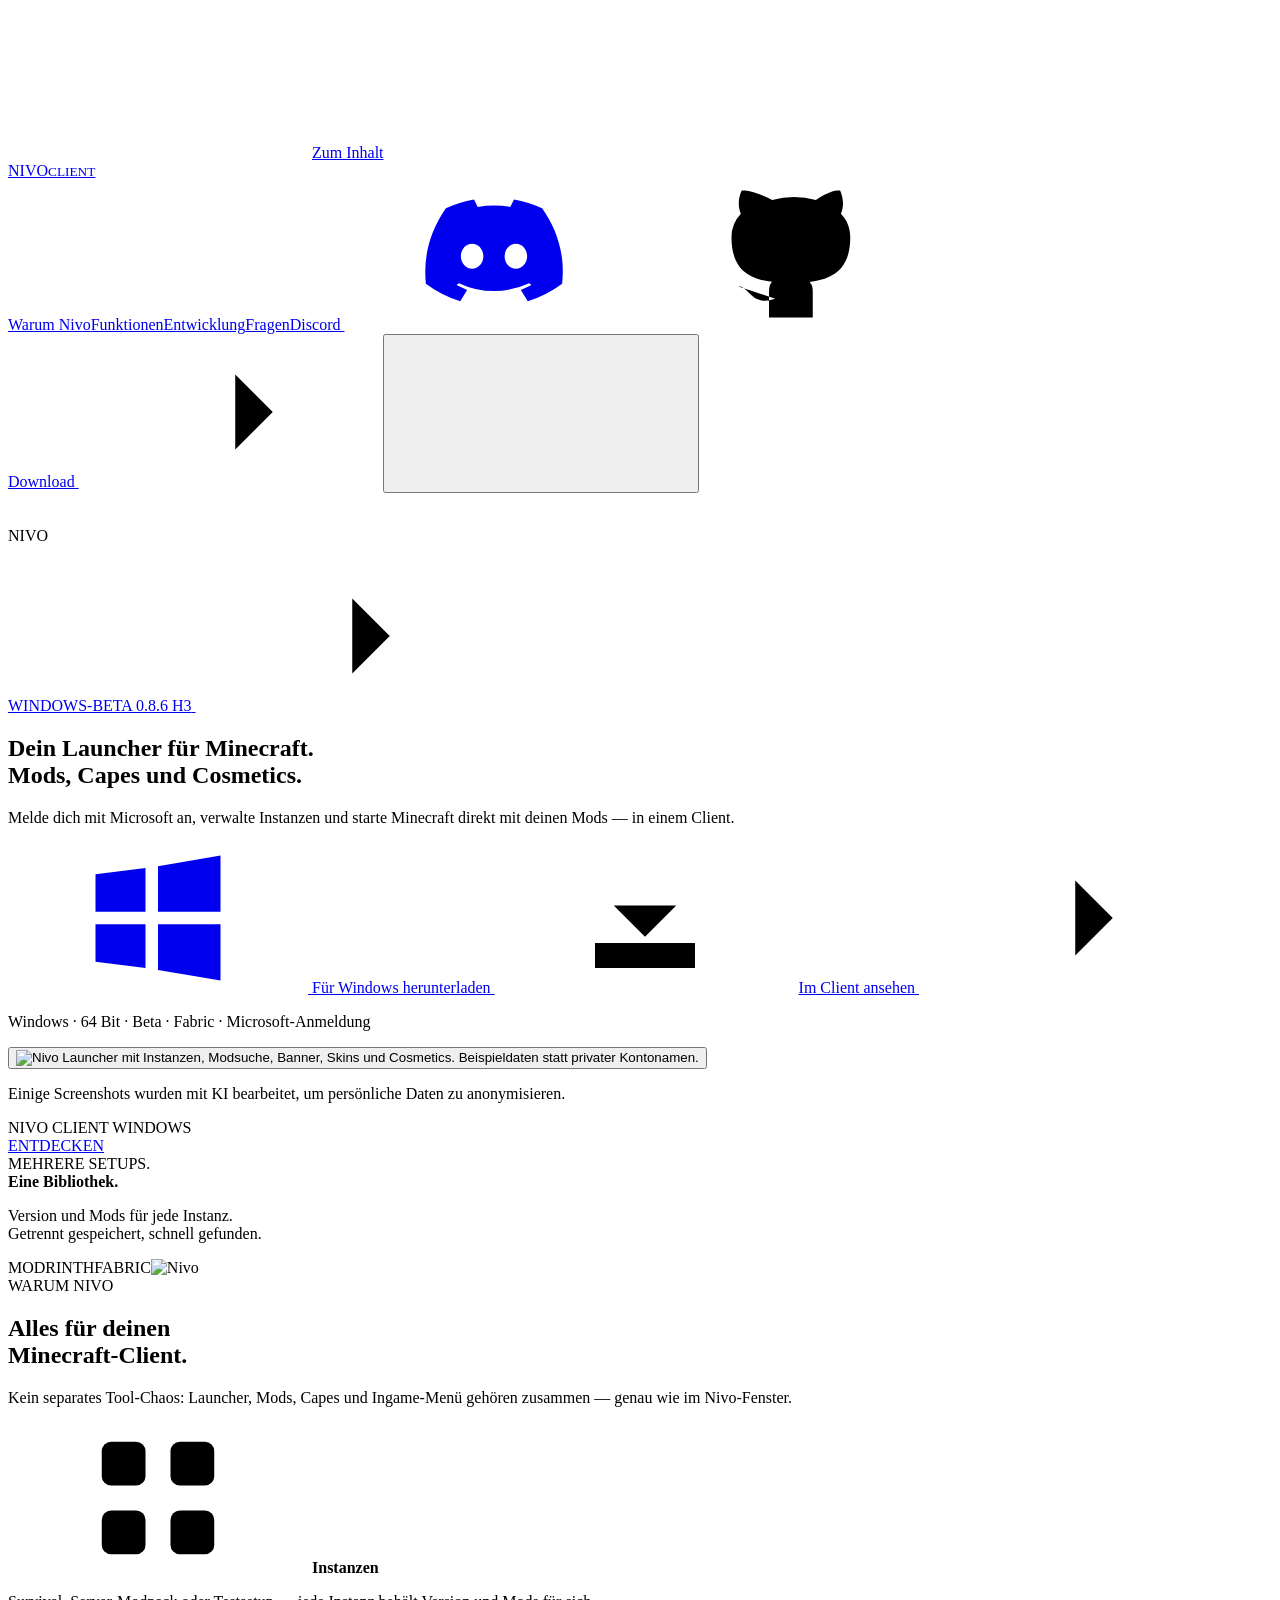
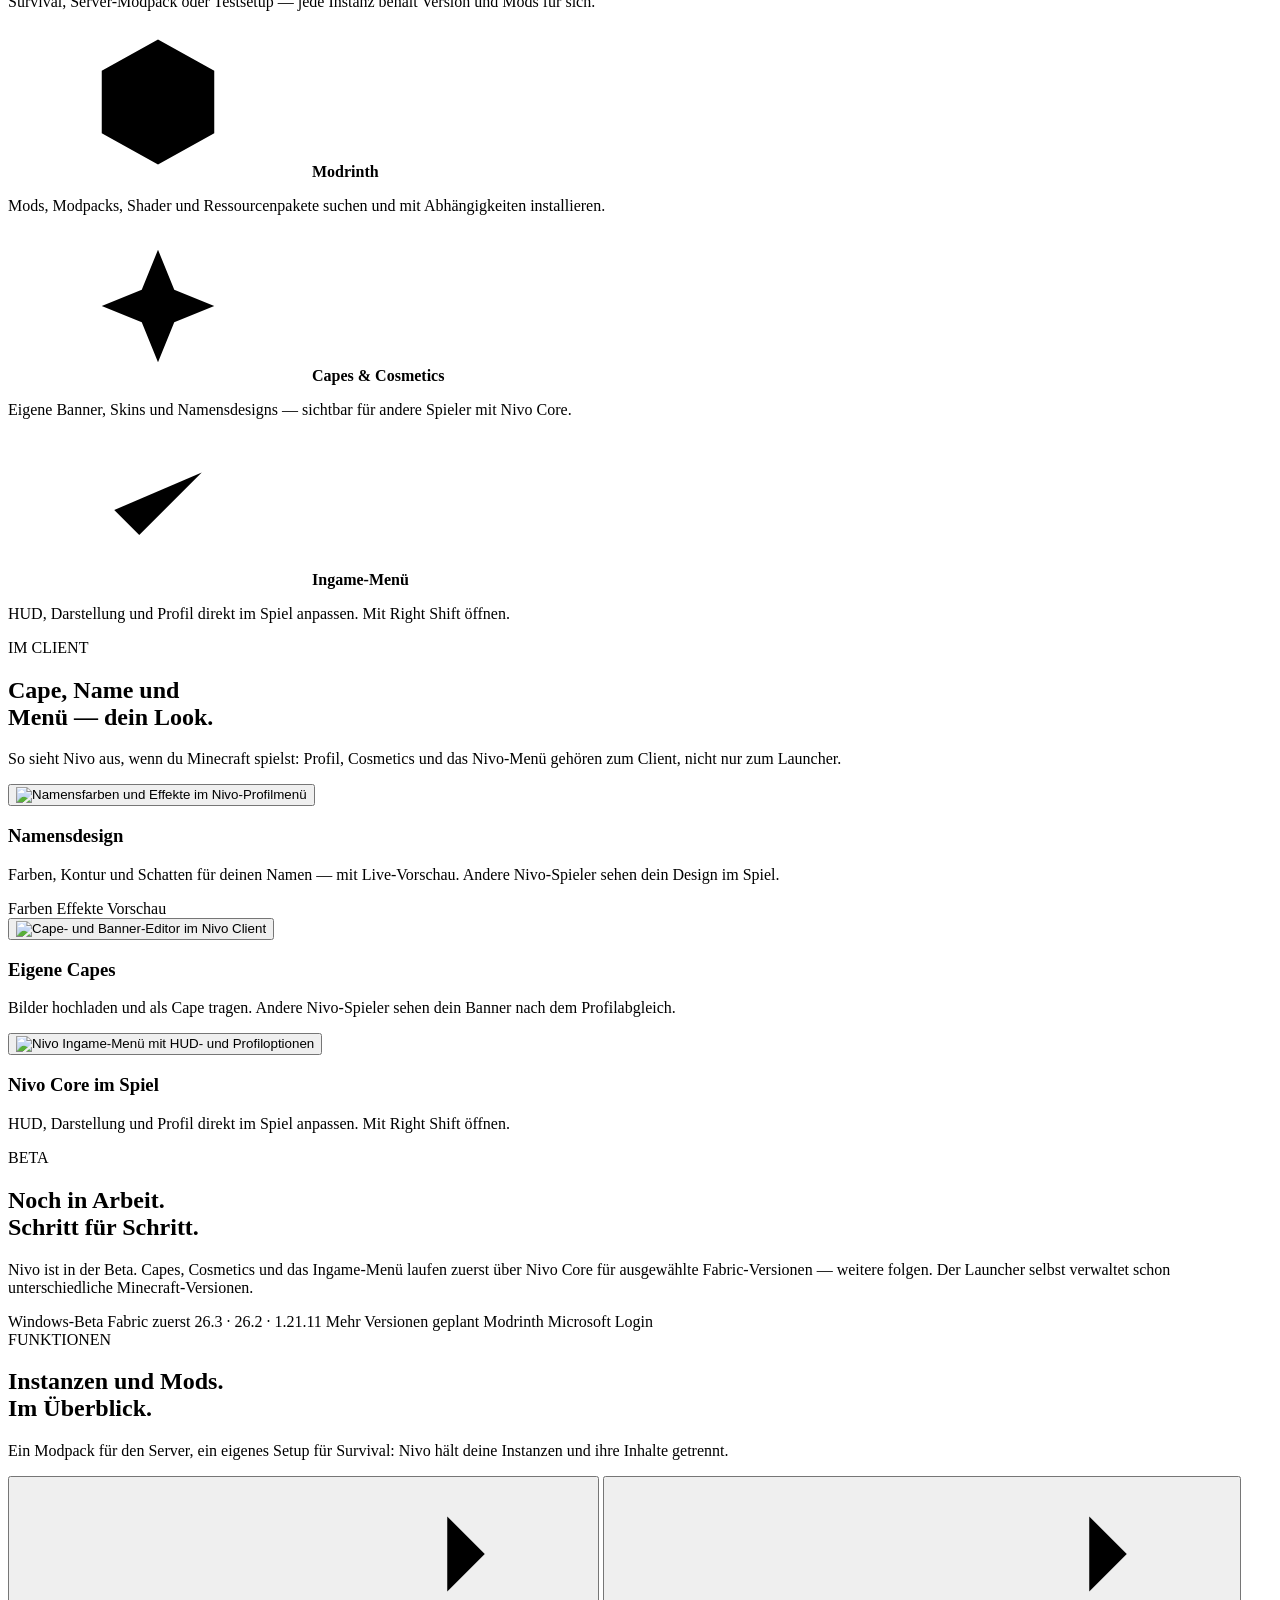
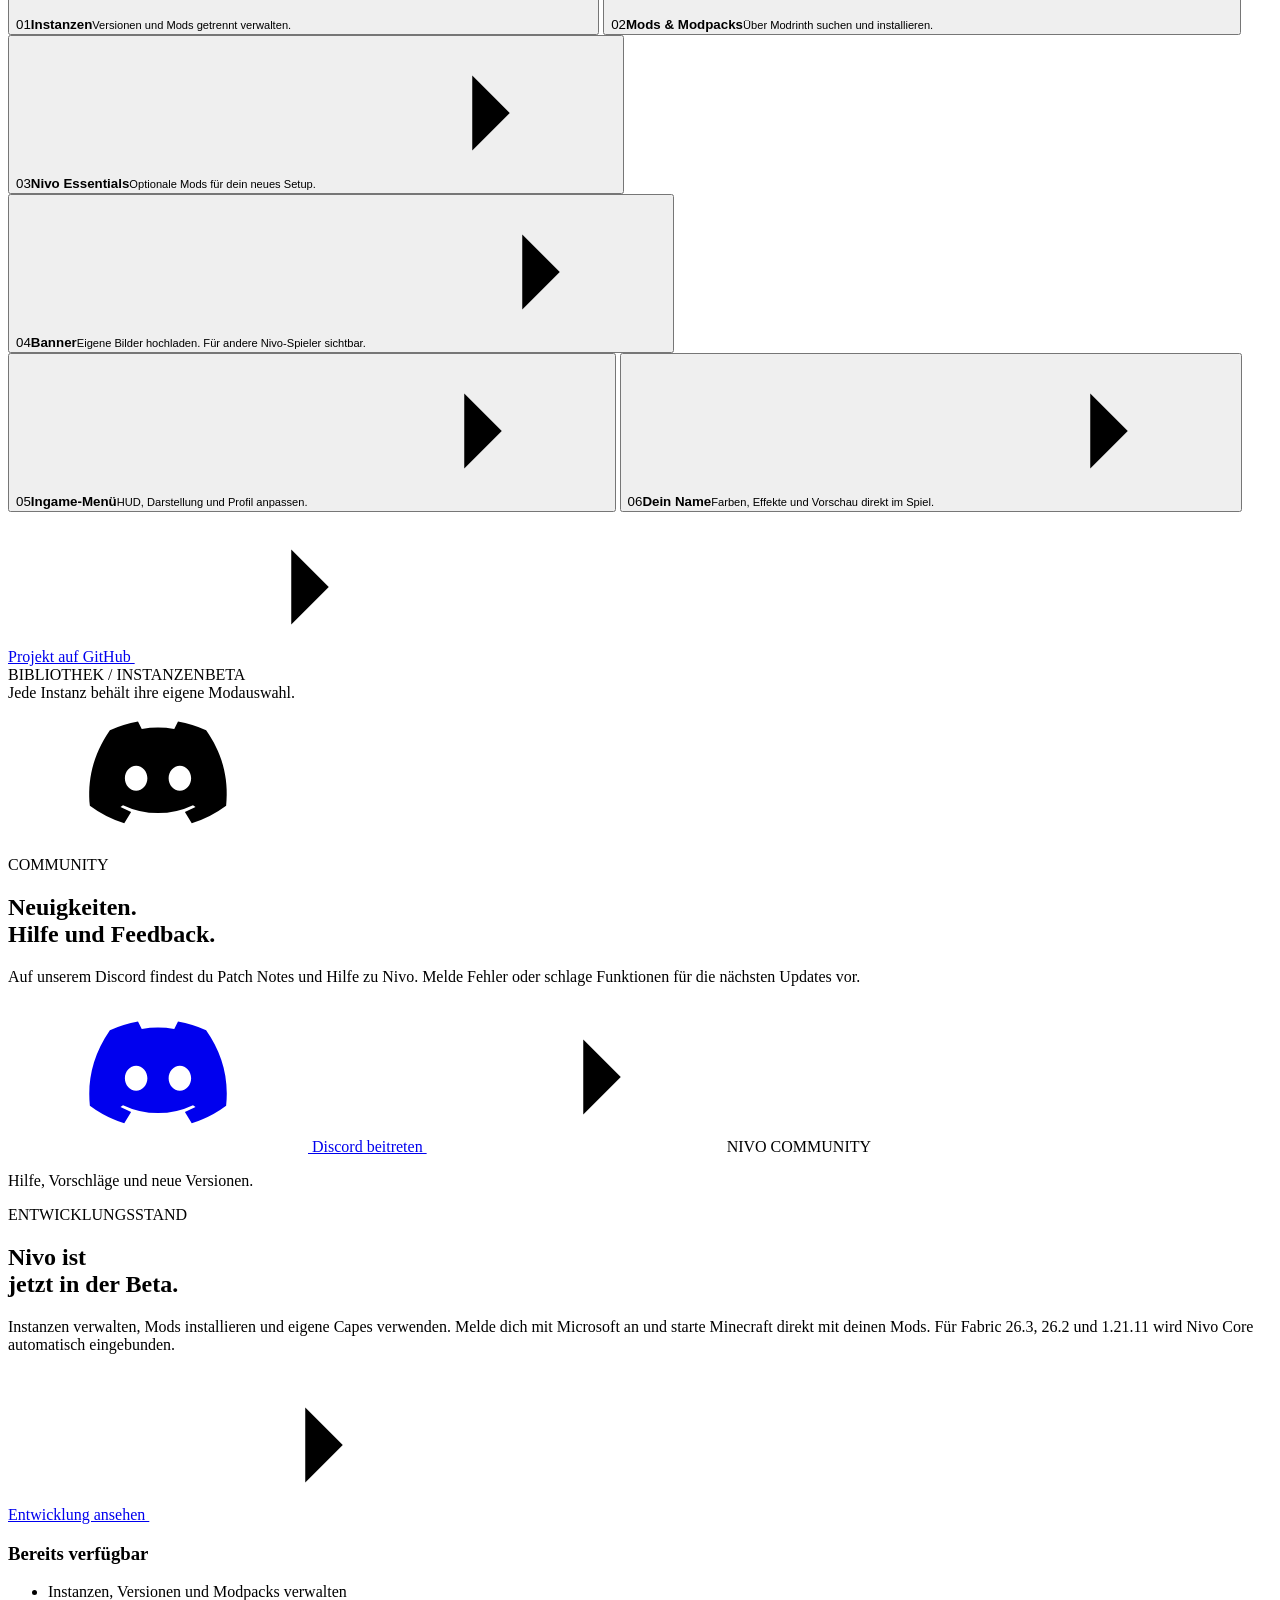
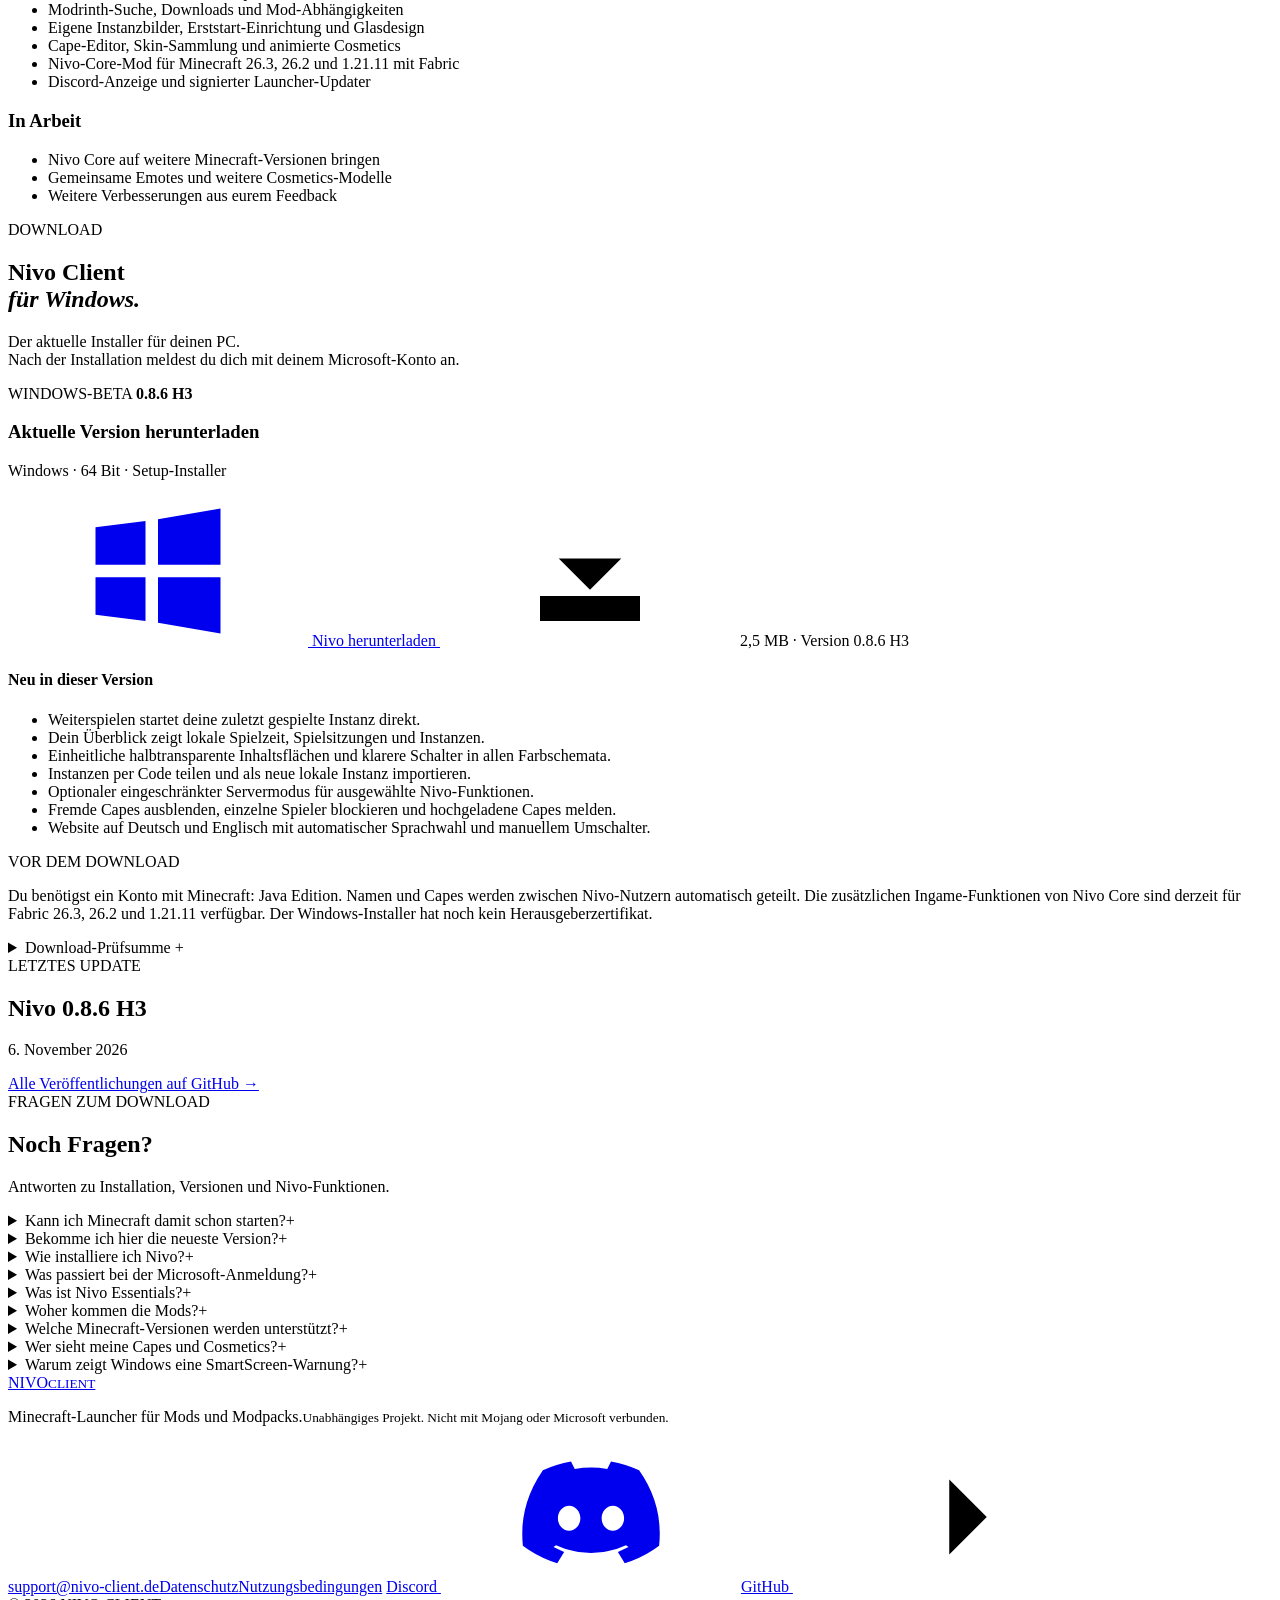
==== commit 37268e11: "Release 0.8.6 H3 with instance codes and bilingual website" ====
--- a/website/index.html
+++ b/website/index.html
@@ -17,7 +17,10 @@
     <link rel="stylesheet" href="/community.css?v=themefix-20261104-2">
     <script src="/app.js?v=themefix-20261104-2" defer=""></script>
     <link rel="stylesheet" href="/nivo.css?v=themefix-20261104-2">
-  </head>
+  <script src="/language-legal.js" defer></script>
+<script src="/language.js" defer></script>
+<link rel="stylesheet" href="/language.css">
+</head>
   <body>
     <svg class="svg-definitions" xmlns="http://www.w3.org/2000/svg" aria-hidden="true">
       <defs>
@@ -81,7 +84,7 @@
             <p class="hero-brand" aria-hidden="true"><img src="/assets/nivo.svg" alt=""><span>NIVO</span></p>
             <a class="eyebrow release-link" href="#entwicklung"><span class="live-dot"></span> WINDOWS-BETA
               <span class="eyebrow-divider"></span>
-              <span data-release-version="">0.8.6 H2</span>
+              <span data-release-version="">0.8.6 H3</span>
               <svg><use href="#i-arrow"></use></svg></a>
             <h1 id="hero-title">
               Dein Launcher für Minecraft.<br><span>Mods, Capes und Cosmetics.</span>
@@ -333,15 +336,15 @@
         </div>
         <div class="download-details">
           <span class="download-release"><span class="live-dot"></span> WINDOWS-BETA
-            <b data-release-version="">0.8.6 H2</b></span>
+            <b data-release-version="">0.8.6 H3</b></span>
           <h3>Aktuelle Version herunterladen</h3>
           <p>Windows · 64 Bit · Setup-Installer</p>
           <a class="button primary download-main" href="/downloads/Nivo-Client-Setup.exe" download=""><svg><use href="#i-windows"></use></svg> Nivo herunterladen
-            <svg><use href="#i-download"></use></svg></a><span class="download-size" id="download-size">2,5 MB · Version 0.8.6 H2</span>
+            <svg><use href="#i-download"></use></svg></a><span class="download-size" id="download-size">2,5 MB · Version 0.8.6 H3</span>
           <div class="linux-downloads" hidden aria-label="Weitere Betriebssysteme"></div>
           <div class="release-highlights">
             <h4>Neu in dieser Version</h4>
-            <ul id="release-highlights"><li>Zwölf Akzentfarben und eine eigene Farbe mit Farbfeld und HEX-Eingabe.</li><li>Dezente oder kräftigere Hervorhebungen in den Darstellungseinstellungen.</li><li>Optional kompakte Mod-Karten für mehr Inhalte auf einen Blick.</li><li>Dezenter Lichtschein hinter dem Skin, in den Einstellungen abschaltbar.</li><li>Helles Farbschema ohne weiße Rechtecke um Einstellungsbereiche.</li></ul>
+            <ul id="release-highlights"><li>Weiterspielen startet deine zuletzt gespielte Instanz direkt.</li><li>Dein Überblick zeigt lokale Spielzeit, Spielsitzungen und Instanzen.</li><li>Einheitliche halbtransparente Inhaltsflächen und klarere Schalter in allen Farbschemata.</li><li>Instanzen per Code teilen und als neue lokale Instanz importieren.</li><li>Optionaler eingeschränkter Servermodus für ausgewählte Nivo-Funktionen.</li><li>Fremde Capes ausblenden, einzelne Spieler blockieren und hochgeladene Capes melden.</li><li>Website auf Deutsch und Englisch mit automatischer Sprachwahl und manuellem Umschalter.</li></ul>
           </div>
           <div class="alpha-note">
             <span>VOR DEM DOWNLOAD</span>
@@ -365,7 +368,7 @@
         </div>
       </section>
 
-      <section class="release-overview wrap" id="neuigkeiten"><span class="section-kicker">LETZTES UPDATE</span><h2>Nivo <span data-release-version="">0.8.6 H2</span></h2><time id="release-date">6. November 2026</time><ul id="latest-release-notes"></ul><a class="text-link" href="https://github.com/Jonas-404x/Nivo-Client/releases/latest" target="_blank" rel="noreferrer">Alle Veröffentlichungen auf GitHub →</a></section>
+      <section class="release-overview wrap" id="neuigkeiten"><span class="section-kicker">LETZTES UPDATE</span><h2>Nivo <span data-release-version="">0.8.6 H3</span></h2><time id="release-date">6. November 2026</time><ul id="latest-release-notes"></ul><a class="text-link" href="https://github.com/Jonas-404x/Nivo-Client/releases/latest" target="_blank" rel="noreferrer">Alle Veröffentlichungen auf GitHub →</a></section>
       <section class="faq wrap" id="fragen" aria-labelledby="faq-title">
         <div>
           <span class="section-kicker">FRAGEN ZUM DOWNLOAD</span>
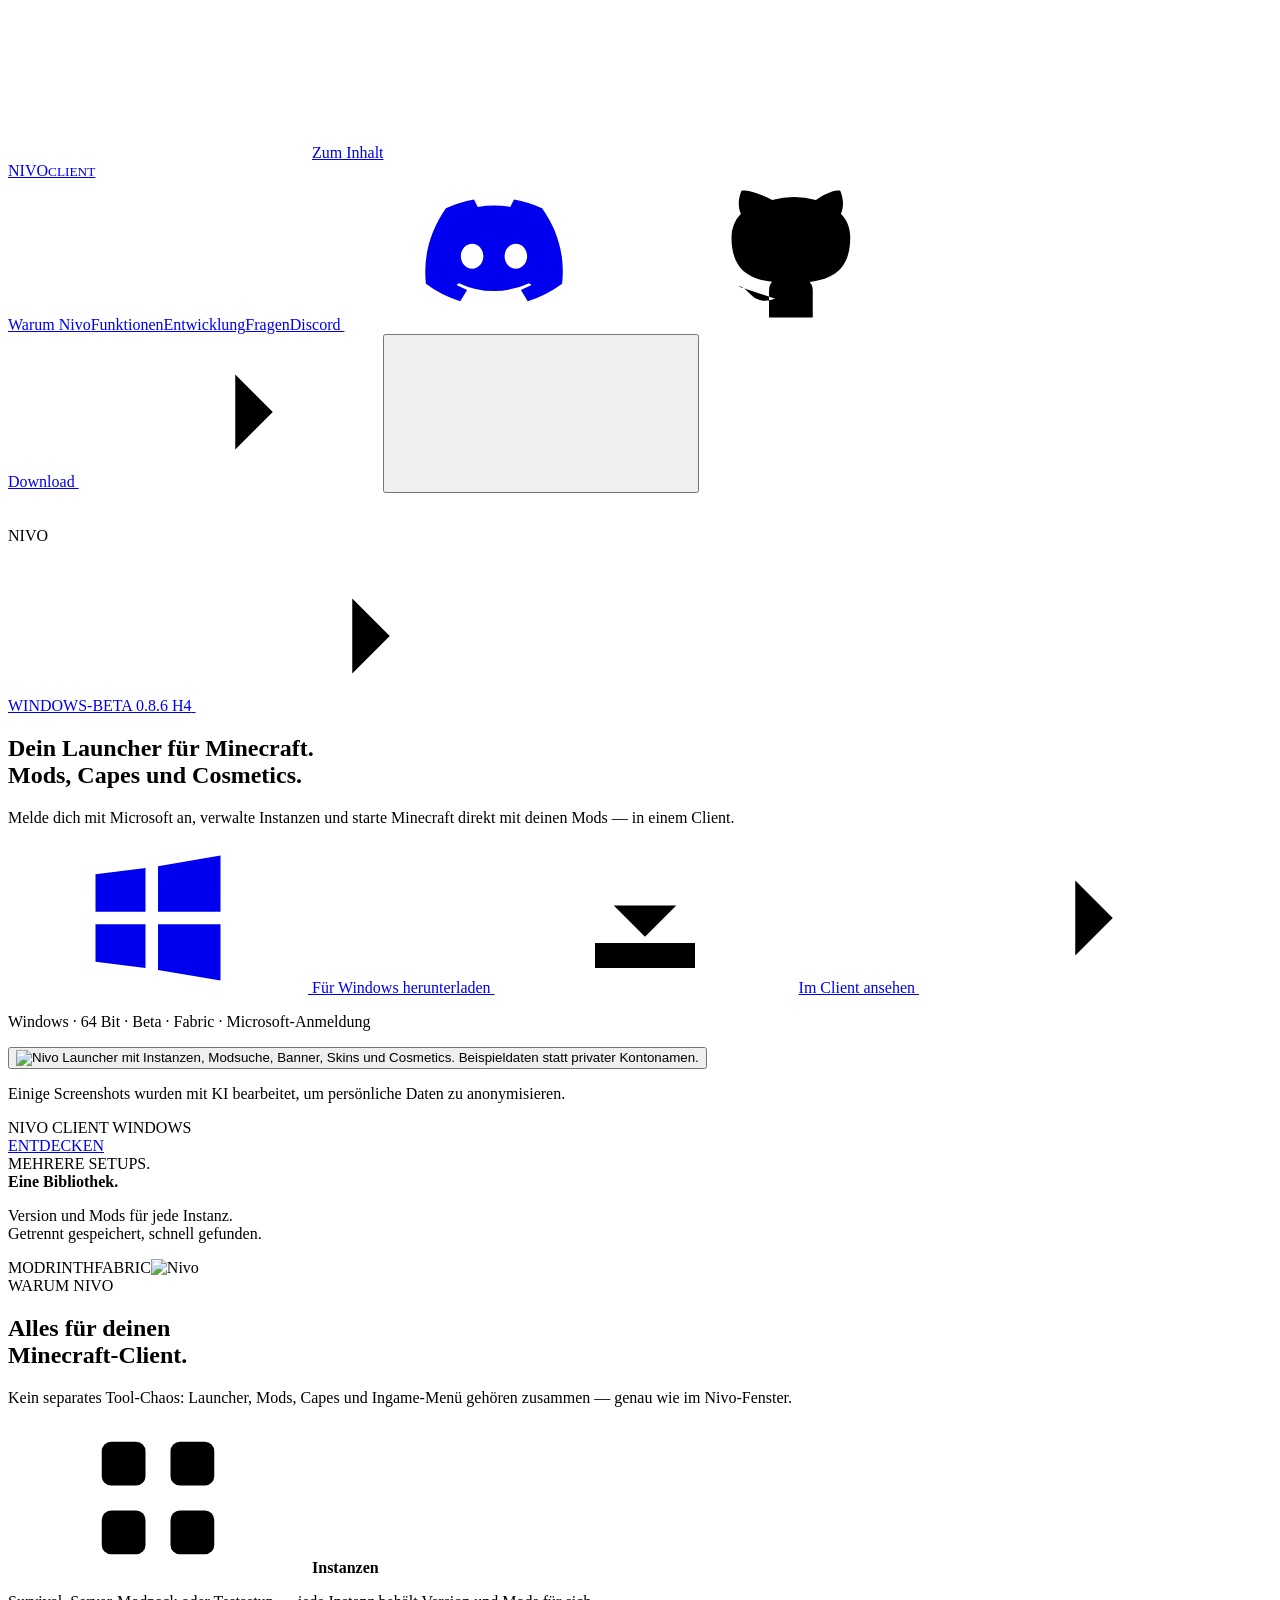
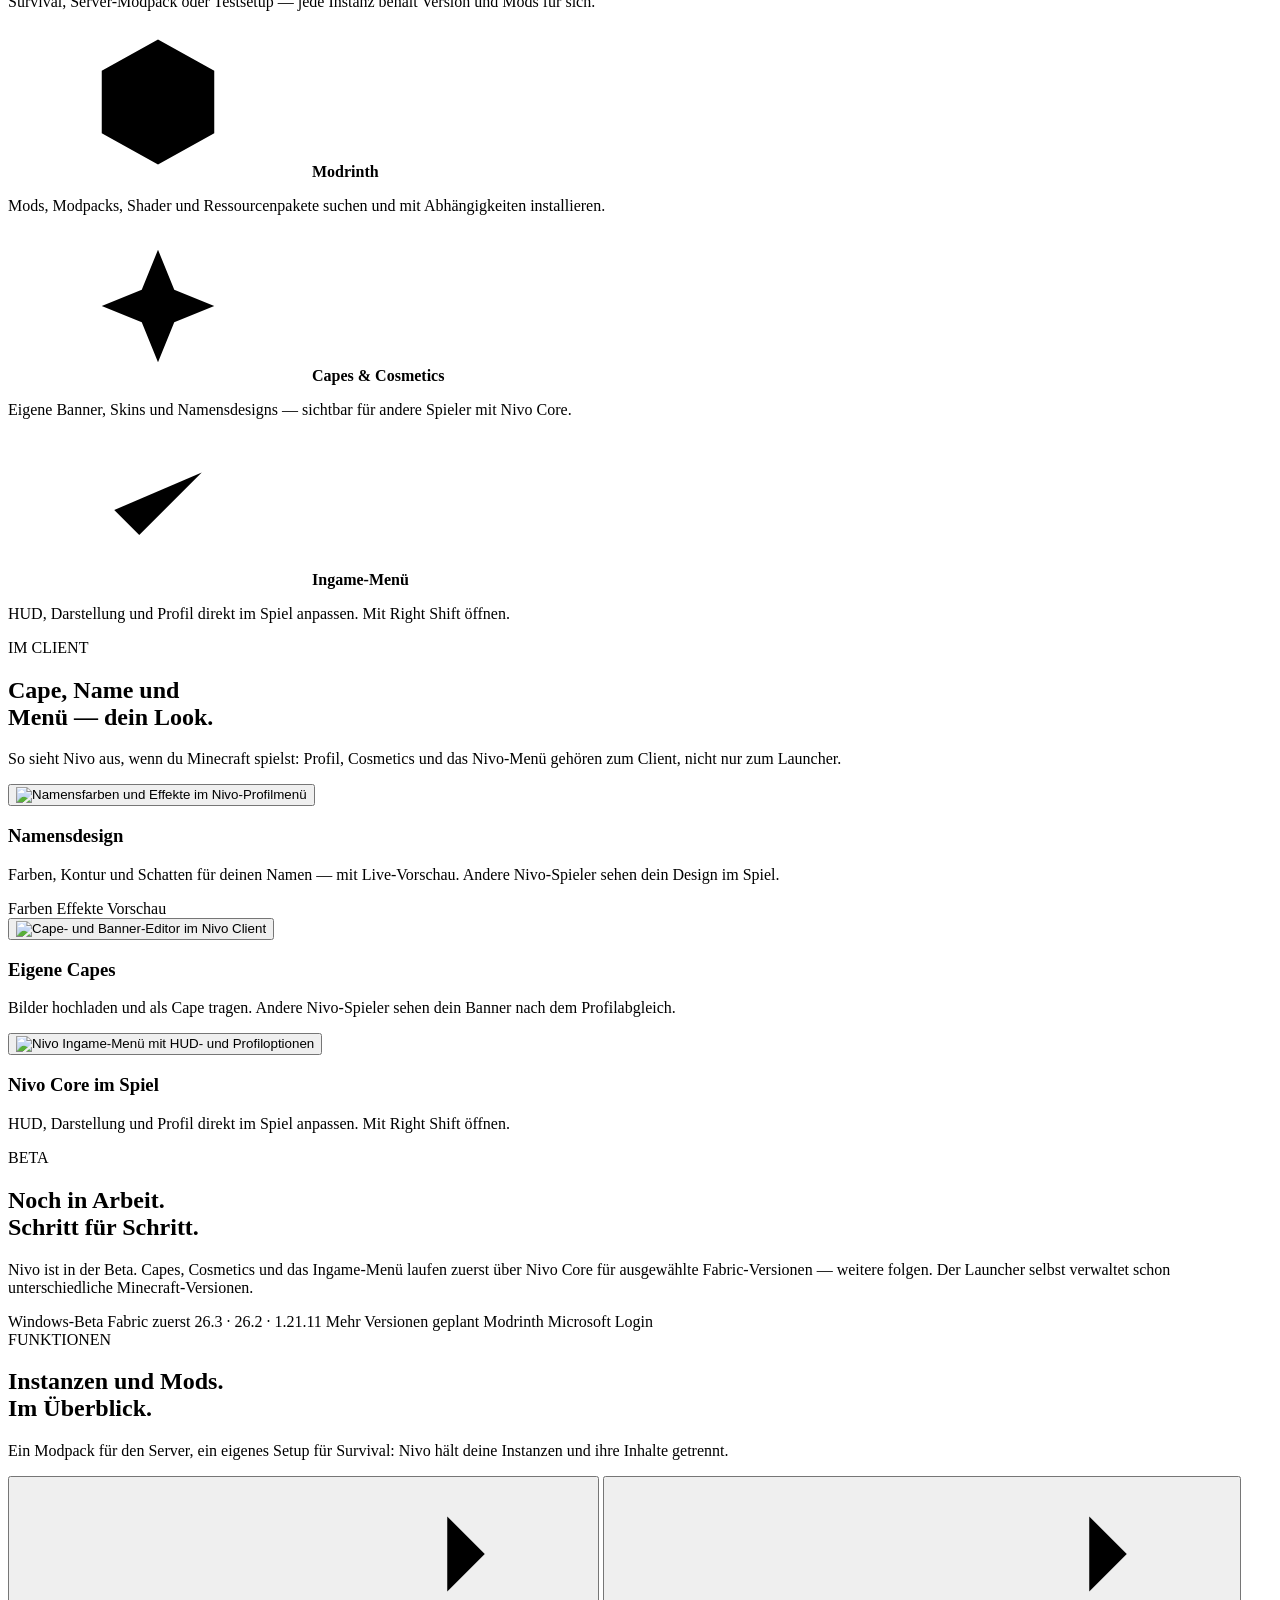
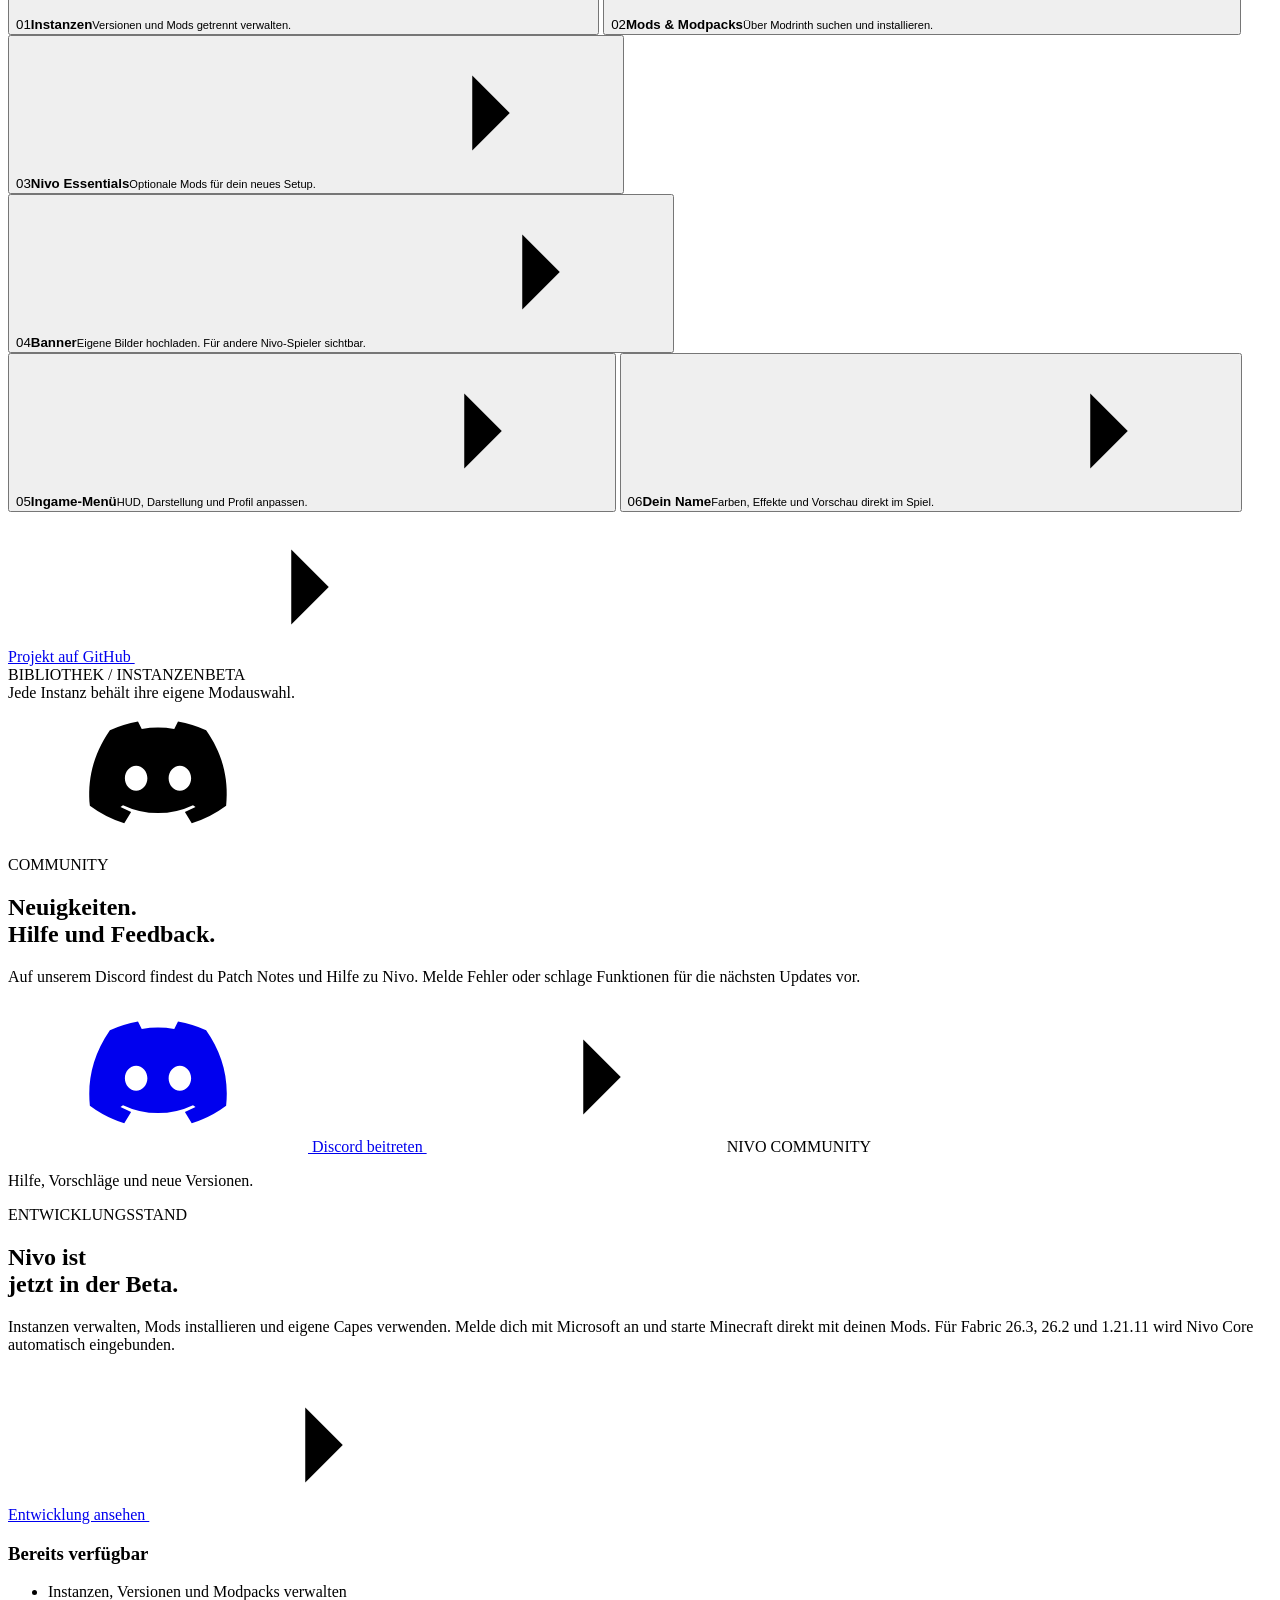
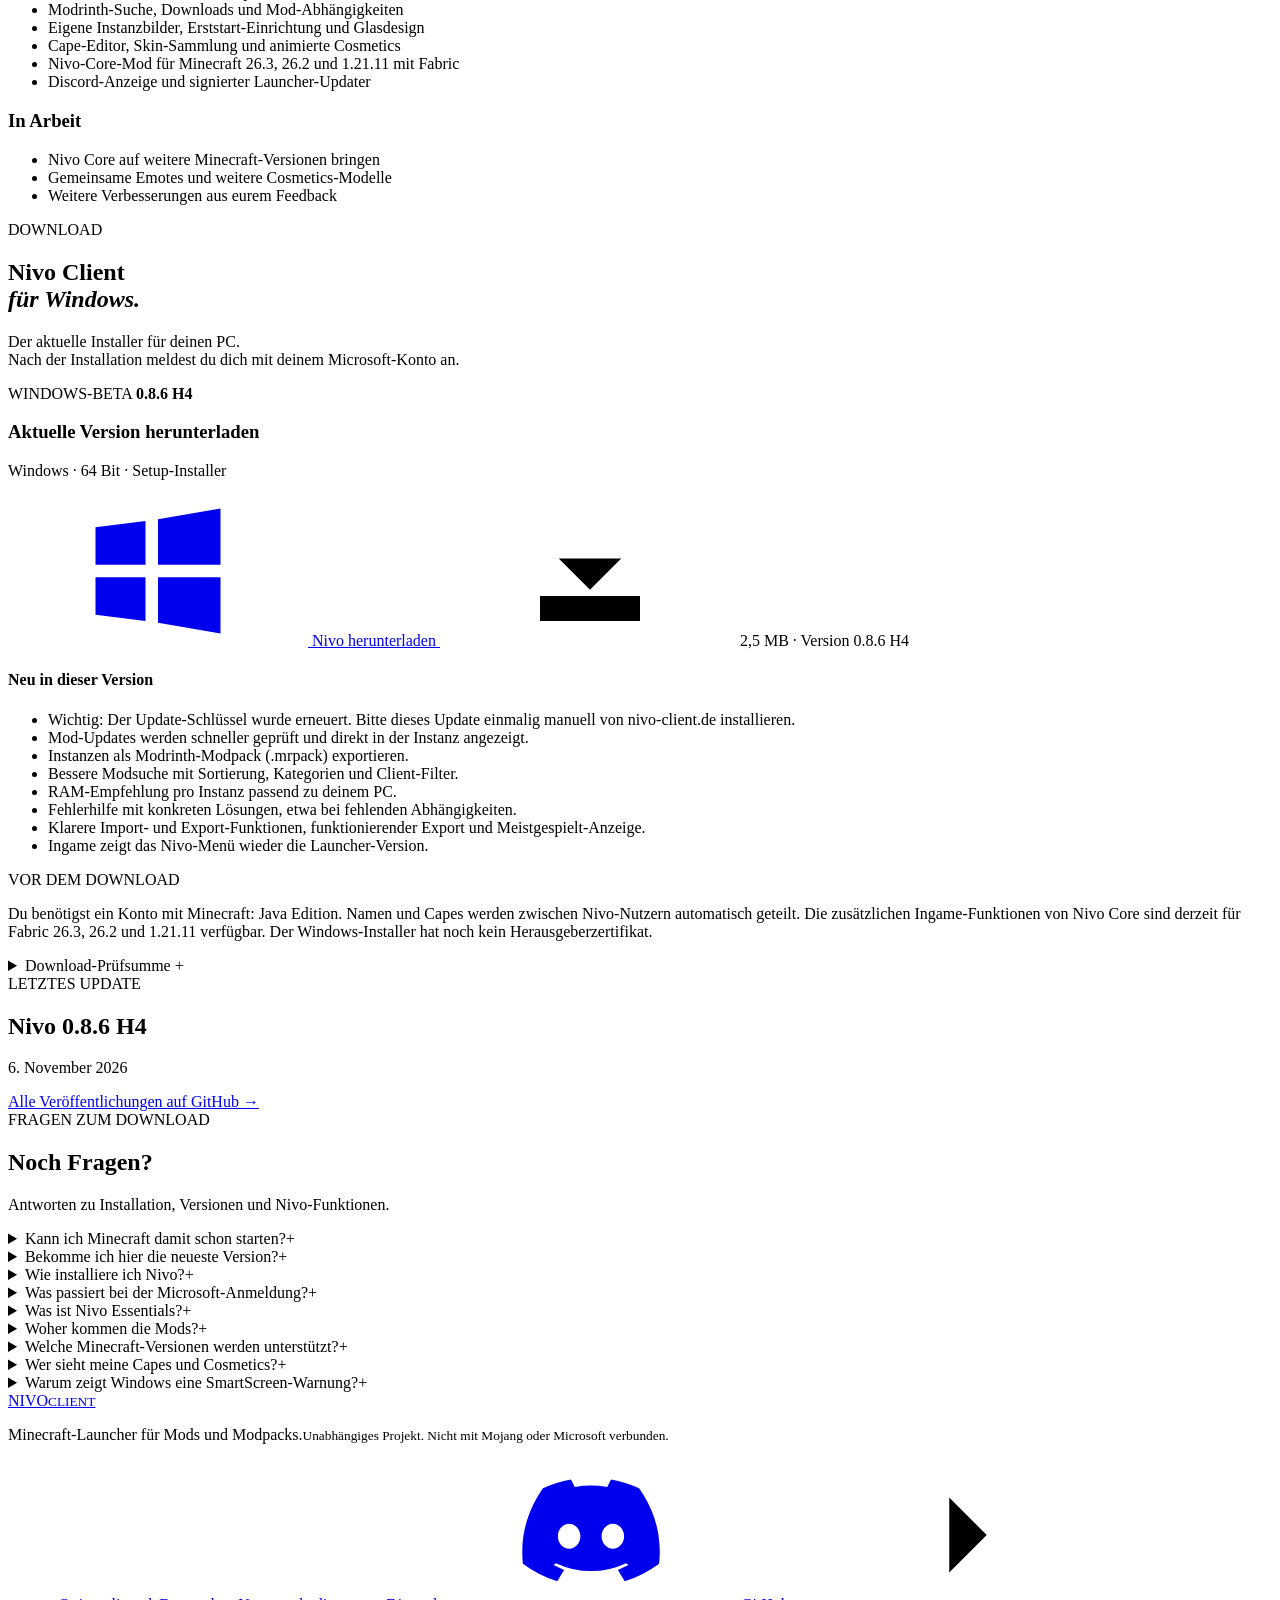
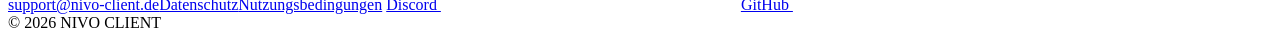
==== commit e47d2ea7: "Prepare 0.8.6 H4 with renewed update key and new installer starter [skip ci] Pins the new installer " ====
--- a/website/index.html
+++ b/website/index.html
@@ -84,7 +84,7 @@
             <p class="hero-brand" aria-hidden="true"><img src="/assets/nivo.svg" alt=""><span>NIVO</span></p>
             <a class="eyebrow release-link" href="#entwicklung"><span class="live-dot"></span> WINDOWS-BETA
               <span class="eyebrow-divider"></span>
-              <span data-release-version="">0.8.6 H3</span>
+              <span data-release-version="">0.8.6 H4</span>
               <svg><use href="#i-arrow"></use></svg></a>
             <h1 id="hero-title">
               Dein Launcher für Minecraft.<br><span>Mods, Capes und Cosmetics.</span>
@@ -336,15 +336,15 @@
         </div>
         <div class="download-details">
           <span class="download-release"><span class="live-dot"></span> WINDOWS-BETA
-            <b data-release-version="">0.8.6 H3</b></span>
+            <b data-release-version="">0.8.6 H4</b></span>
           <h3>Aktuelle Version herunterladen</h3>
           <p>Windows · 64 Bit · Setup-Installer</p>
           <a class="button primary download-main" href="/downloads/Nivo-Client-Setup.exe" download=""><svg><use href="#i-windows"></use></svg> Nivo herunterladen
-            <svg><use href="#i-download"></use></svg></a><span class="download-size" id="download-size">2,5 MB · Version 0.8.6 H3</span>
+            <svg><use href="#i-download"></use></svg></a><span class="download-size" id="download-size">2,5 MB · Version 0.8.6 H4</span>
           <div class="linux-downloads" hidden aria-label="Weitere Betriebssysteme"></div>
           <div class="release-highlights">
             <h4>Neu in dieser Version</h4>
-            <ul id="release-highlights"><li>Weiterspielen startet deine zuletzt gespielte Instanz direkt.</li><li>Dein Überblick zeigt lokale Spielzeit, Spielsitzungen und Instanzen.</li><li>Einheitliche halbtransparente Inhaltsflächen und klarere Schalter in allen Farbschemata.</li><li>Instanzen per Code teilen und als neue lokale Instanz importieren.</li><li>Optionaler eingeschränkter Servermodus für ausgewählte Nivo-Funktionen.</li><li>Fremde Capes ausblenden, einzelne Spieler blockieren und hochgeladene Capes melden.</li><li>Website auf Deutsch und Englisch mit automatischer Sprachwahl und manuellem Umschalter.</li></ul>
+            <ul id="release-highlights"><li>Wichtig: Der Update-Schlüssel wurde erneuert. Bitte dieses Update einmalig manuell von nivo-client.de installieren.</li><li>Mod-Updates werden schneller geprüft und direkt in der Instanz angezeigt.</li><li>Instanzen als Modrinth-Modpack (.mrpack) exportieren.</li><li>Bessere Modsuche mit Sortierung, Kategorien und Client-Filter.</li><li>RAM-Empfehlung pro Instanz passend zu deinem PC.</li><li>Fehlerhilfe mit konkreten Lösungen, etwa bei fehlenden Abhängigkeiten.</li><li>Klarere Import- und Export-Funktionen, funktionierender Export und Meistgespielt-Anzeige.</li><li>Ingame zeigt das Nivo-Menü wieder die Launcher-Version.</li></ul>
           </div>
           <div class="alpha-note">
             <span>VOR DEM DOWNLOAD</span>
@@ -368,7 +368,7 @@
         </div>
       </section>
 
-      <section class="release-overview wrap" id="neuigkeiten"><span class="section-kicker">LETZTES UPDATE</span><h2>Nivo <span data-release-version="">0.8.6 H3</span></h2><time id="release-date">6. November 2026</time><ul id="latest-release-notes"></ul><a class="text-link" href="https://github.com/Jonas-404x/Nivo-Client/releases/latest" target="_blank" rel="noreferrer">Alle Veröffentlichungen auf GitHub →</a></section>
+      <section class="release-overview wrap" id="neuigkeiten"><span class="section-kicker">LETZTES UPDATE</span><h2>Nivo <span data-release-version="">0.8.6 H4</span></h2><time id="release-date">6. November 2026</time><ul id="latest-release-notes"></ul><a class="text-link" href="https://github.com/Jonas-404x/Nivo-Client/releases/latest" target="_blank" rel="noreferrer">Alle Veröffentlichungen auf GitHub →</a></section>
       <section class="faq wrap" id="fragen" aria-labelledby="faq-title">
         <div>
           <span class="section-kicker">FRAGEN ZUM DOWNLOAD</span>
